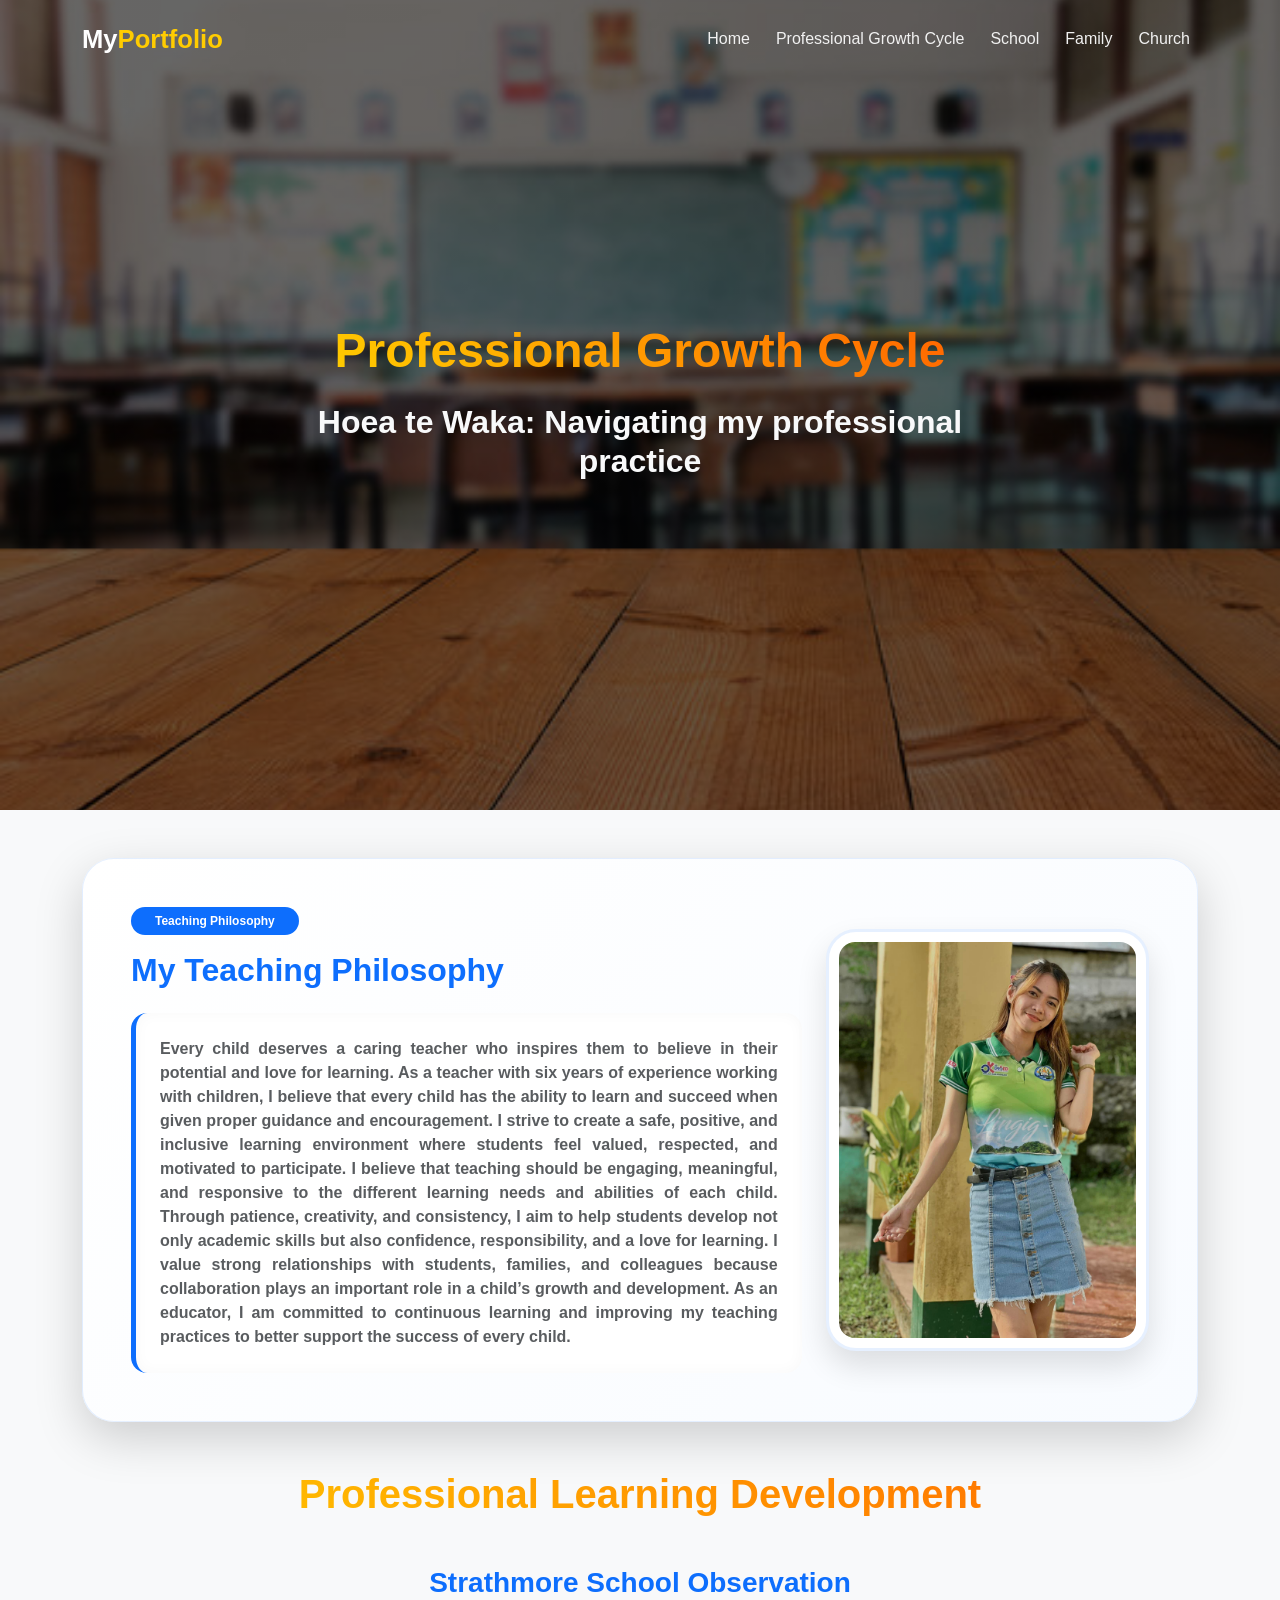
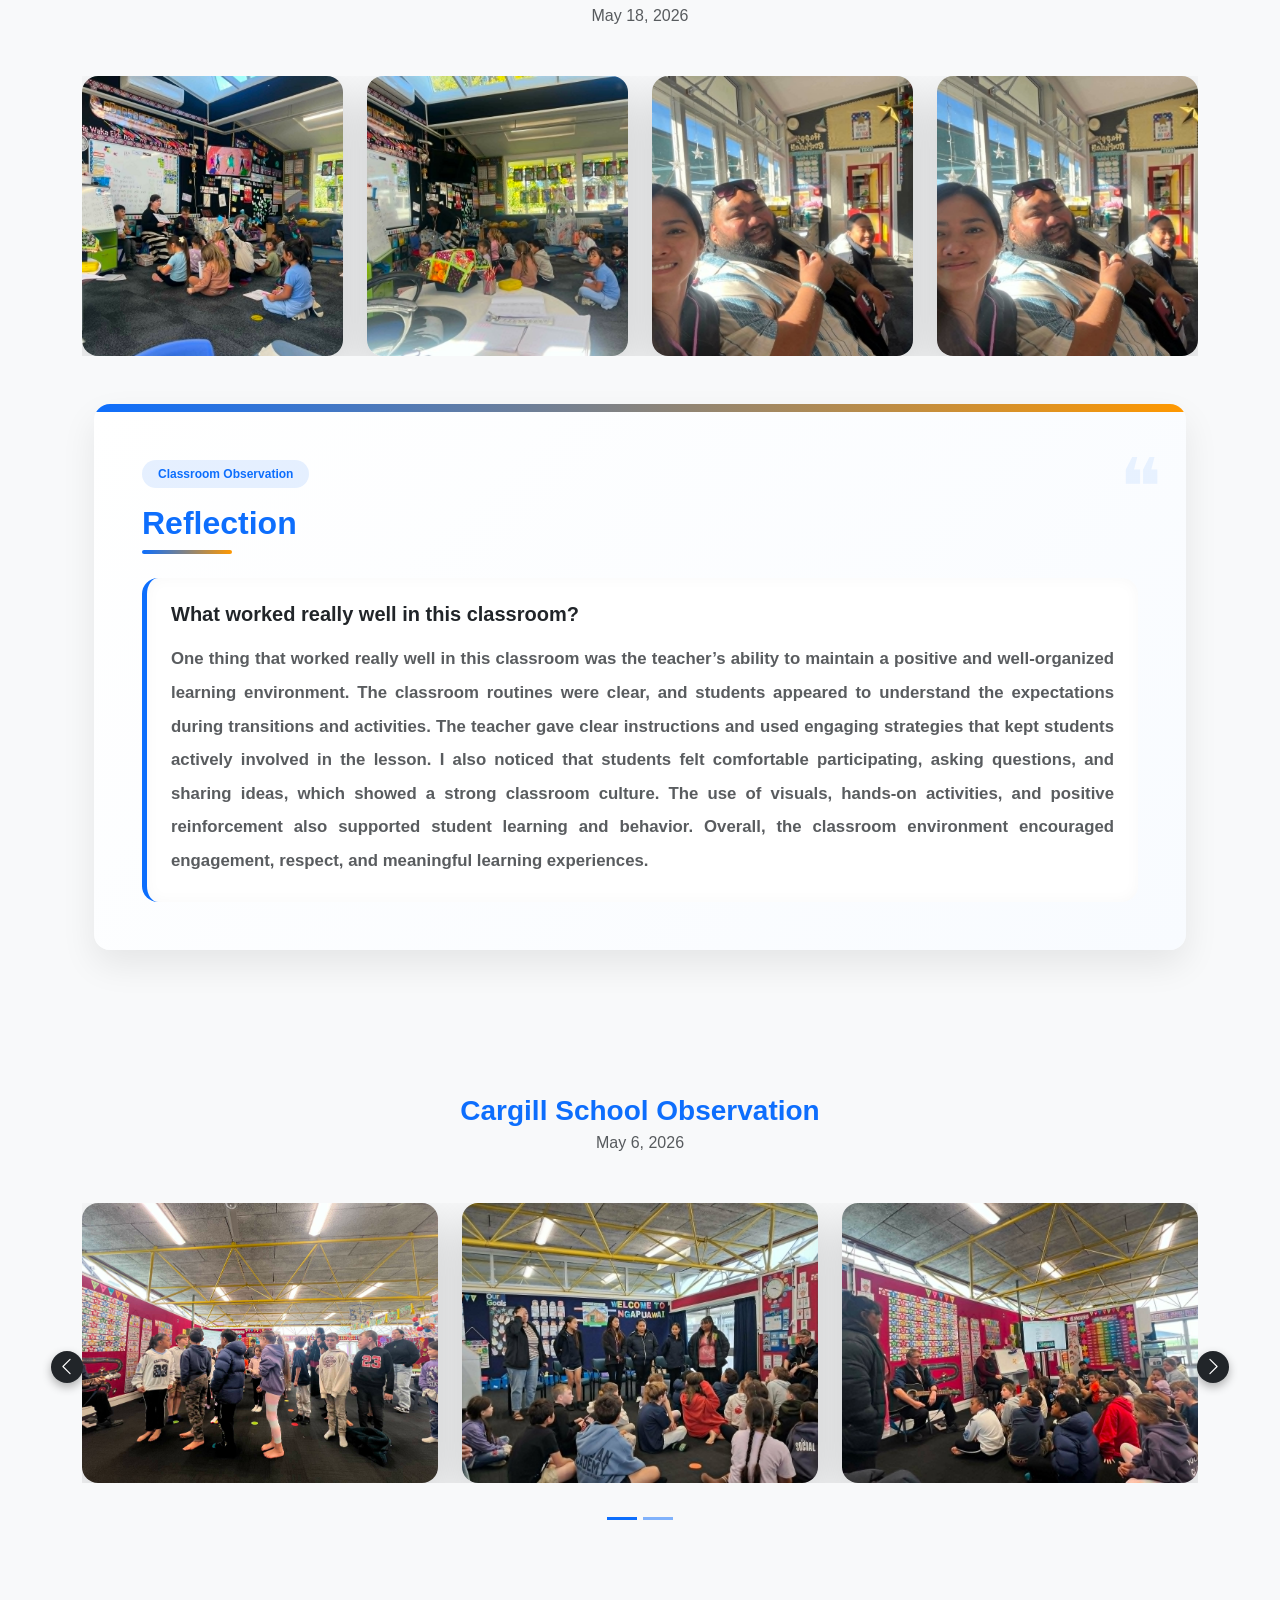
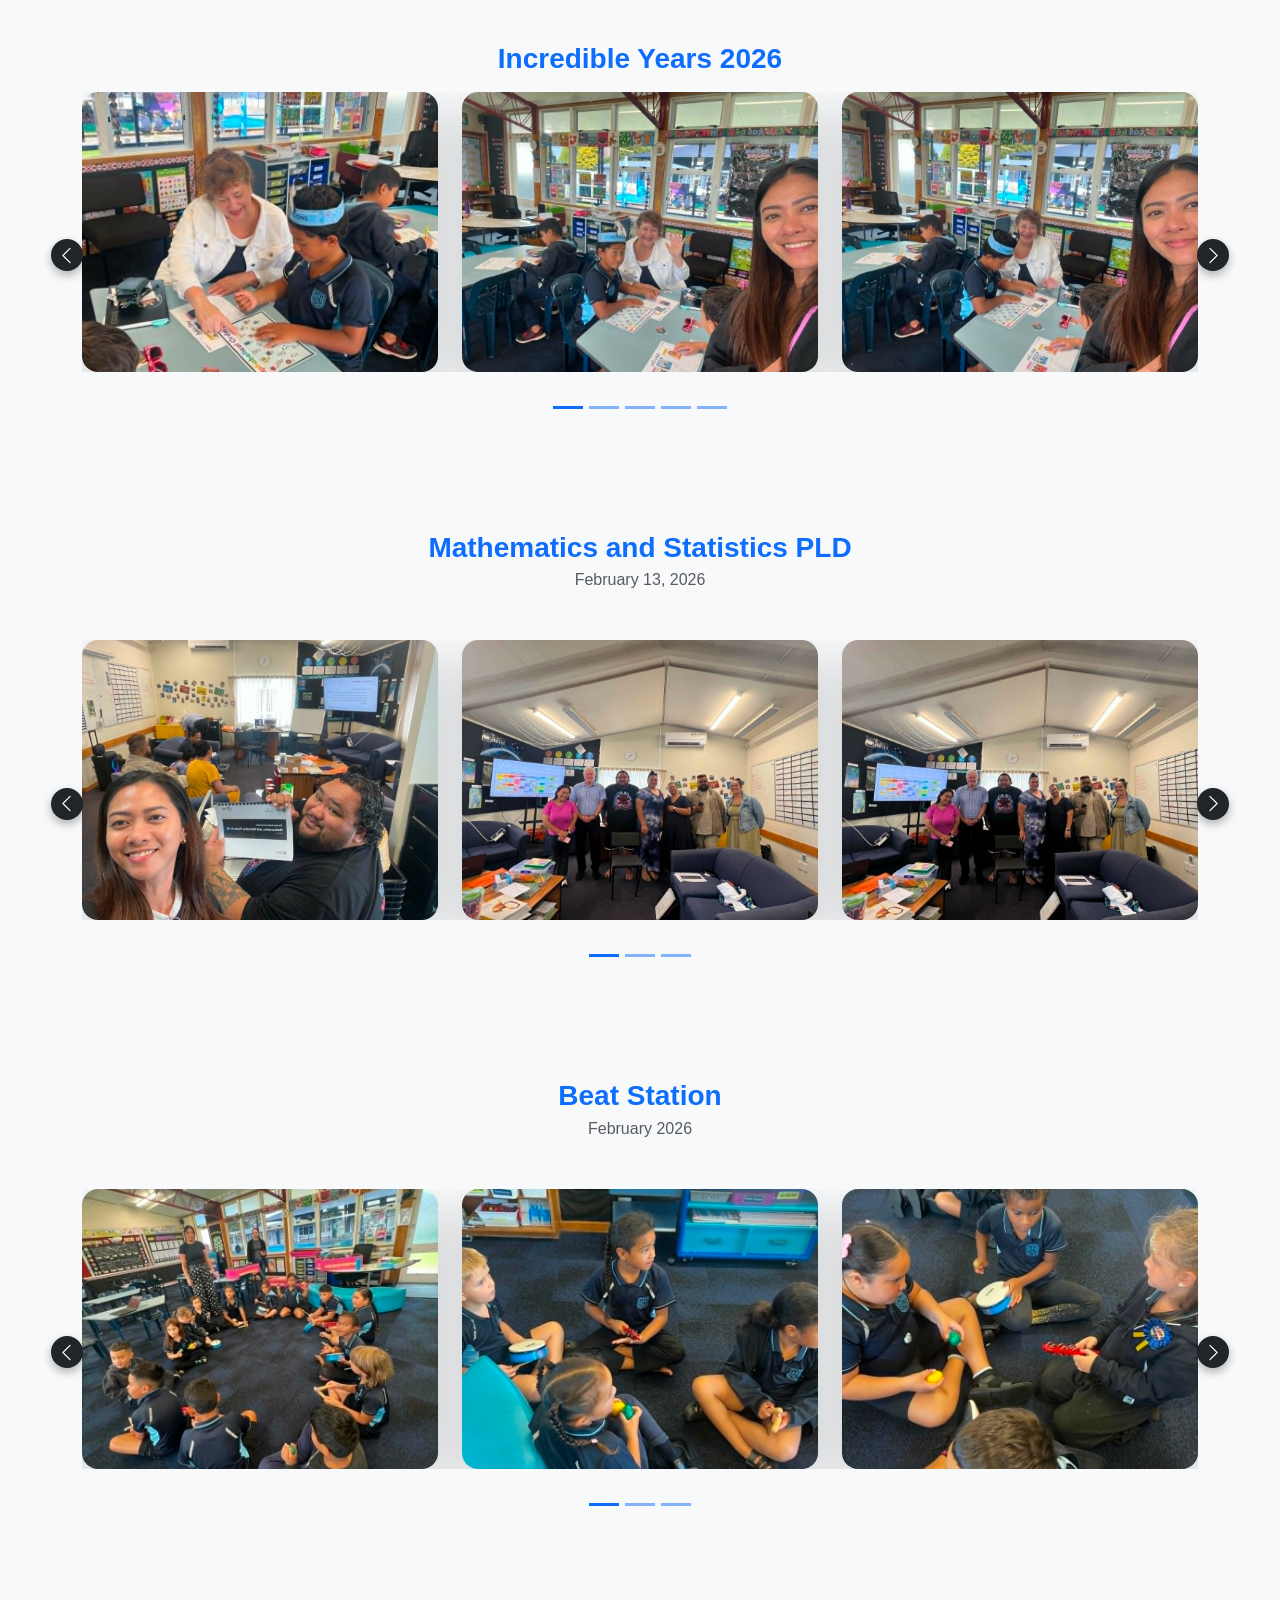
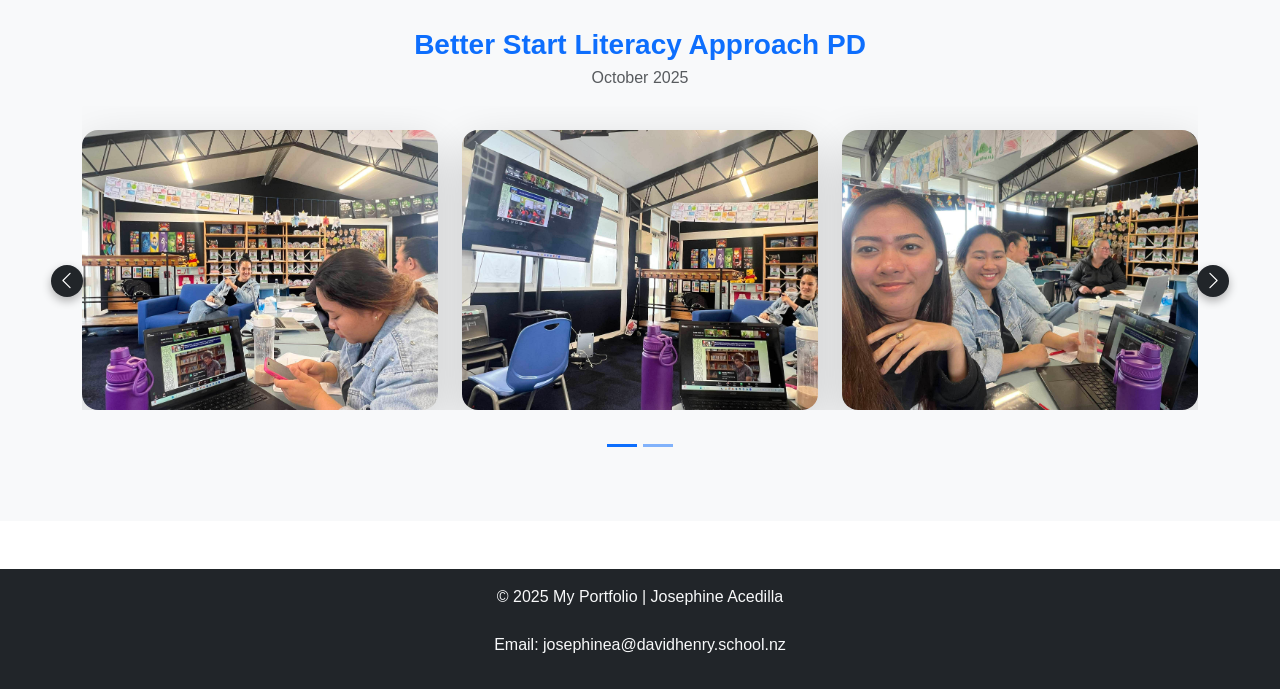
==== pld/index.html @ 4b83213c "main" ====
<!doctype html>
<html lang="en">
  <head>
    <meta charset="UTF-8" />
    <meta name="viewport" content="width=device-width, initial-scale=1.0" />
    <title>My Portfolio - Friends</title>
    <link
      href="https://cdn.jsdelivr.net/npm/bootstrap@5.3.0/dist/css/bootstrap.min.css"
      rel="stylesheet"
    />
    <script src="https://cdn.jsdelivr.net/npm/bootstrap@5.3.0/dist/js/bootstrap.bundle.min.js"></script>
    <link rel="stylesheet" href="/css/style.css" />
  </head>
  <body>
    <nav class="navbar navbar-expand-lg navbar-dark fixed-top custom-navbar">
      <div class="container">
        <a class="navbar-brand fw-bold" href="index.html">
          <span class="brand-primary">My</span
          ><span class="brand-accent">Portfolio</span>
        </a>

        <button
          class="navbar-toggler"
          type="button"
          data-bs-toggle="collapse"
          data-bs-target="#navbarNav"
        >
          <span class="navbar-toggler-icon"></span>
        </button>

        <div class="collapse navbar-collapse" id="navbarNav">
          <ul class="navbar-nav ms-auto">
            <li class="nav-item">
              <a class="nav-link" href="/index.html">Home</a>
            </li>
            <li class="nav-item">
              <a class="nav-link active" href="/pld/index.html"
                >Professional Growth Cycle</a
              >
            </li>
            <li class="nav-item">
              <a class="nav-link" href="/school/school.html">School</a>
            </li>
            <li class="nav-item">
              <a class="nav-link" href="/family/family.html">Family</a>
            </li>

            <li class="nav-item">
              <a class="nav-link" href="/church/church.html">Church</a>
            </li>
          </ul>
        </div>
      </div>
    </nav>

    <header class="hero d-flex align-items-center text-light">
      <div class="container">
        <div class="row justify-content-center align-items-center">
          <div class="col-lg-8 text-center">
            <h1 class="fw-bold display-5 sub-hero-title">
              <span class="highlight"> Professional Growth Cycle </span>
            </h1>

            <h2 class="mt-4">
              Hoea te Waka: Navigating my professional practice
            </h2>
          </div>
        </div>
      </div>
    </header>

    <section class="py-5 bg-light">
      <div class="container">
        <!-- Title -->
        <div class="teaching-frame p-4 p-lg-5 rounded-5 shadow-lg mb-5">
          <div class="row align-items-center">
            <!-- LEFT SIDE -->
            <div class="col-lg-8">
              <span class="badge bg-primary px-4 py-2 rounded-pill mb-3">
                Teaching Philosophy
              </span>

              <h2 class="fw-bold text-primary mb-4">My Teaching Philosophy</h2>

              <div class="quote-frame p-4 rounded-4">
                <p
                  class="text-muted fw-semibold mb-0"
                  style="text-align: justify"
                >
                  Every child deserves a caring teacher who inspires them to
                  believe in their potential and love for learning. As a teacher
                  with six years of experience working with children, I believe
                  that every child has the ability to learn and succeed when
                  given proper guidance and encouragement. I strive to create a
                  safe, positive, and inclusive learning environment where
                  students feel valued, respected, and motivated to participate.
                  I believe that teaching should be engaging, meaningful, and
                  responsive to the different learning needs and abilities of
                  each child. Through patience, creativity, and consistency, I
                  aim to help students develop not only academic skills but also
                  confidence, responsibility, and a love for learning. I value
                  strong relationships with students, families, and colleagues
                  because collaboration plays an important role in a child’s
                  growth and development. As an educator, I am committed to
                  continuous learning and improving my teaching practices to
                  better support the success of every child.
                </p>
              </div>
            </div>

            <!-- RIGHT SIDE IMAGE -->
            <div class="col-lg-4 text-center mt-4 mt-lg-0">
              <div class="profile-frame">
                <img
                  src="prof.jpeg"
                  alt="My Picture"
                  class="img-fluid rounded-4"
                  style="max-height: 400px; object-fit: cover"
                />
              </div>
            </div>
          </div>
        </div>
        <div class="text-center mb-5">
          <h1 class="fw-bold highlight mt-1 mb-4">
            Professional Learning Development
          </h1>
        </div>
        <!-- Title -->
        <div class="text-center mb-5">
          <h3 class="fw-bold text-primary mb-1">
            Strathmore School Observation
          </h3>
          <p class="text-muted mb-0">May 18, 2026</p>
        </div>

        <div
          id="stationCarousel"
          class="carousel slide"
          data-bs-ride="carousel"
        >
          <div class="carousel-inner">
            <div class="carousel-item active">
              <div class="row g-4 justify-content-center">
                <div class="col-md-3">
                  <div
                    class="card border-0 shadow-lg rounded-4 overflow-hidden h-120"
                  >
                    <img
                      src="/pld/strath/strath1.jpg"
                      class="card-img-top friend-img"
                      alt="Strath 1"
                    />
                  </div>
                </div>

                <div class="col-md-3">
                  <div
                    class="card border-0 shadow-lg rounded-4 overflow-hidden h-120"
                  >
                    <img
                      src="/pld/strath/strath2.jpg"
                      class="card-img-top friend-img"
                      alt="Strath 2"
                    />
                  </div>
                </div>
                <div class="col-md-3">
                  <div
                    class="card border-0 shadow-lg rounded-4 overflow-hidden h-120"
                  >
                    <img
                      src="/pld/strath/strath3.jpg"
                      class="card-img-top friend-img"
                      alt="Strath 3"
                    />
                  </div>
                </div>
                <div class="col-md-3">
                  <div
                    class="card border-0 shadow-lg rounded-4 overflow-hidden h-120"
                  >
                    <img
                      src="/pld/strath/strath4.jpg"
                      class="card-img-top friend-img"
                      alt="Strath 4"
                    />
                  </div>
                </div>
              </div>
            </div>
          </div>
        </div>
        <!-- Cool Reflection Card -->
        <div class="container mt-5 mb-5">
          <div
            class="card teaching-frame border-0 rounded-4 overflow-hidden position-relative"
          >
            <!-- Top Accent -->
            <div
              style="
                height: 8px;
                background: linear-gradient(90deg, #0d6efd, #ff9800);
              "
            ></div>

            <div class="card-body p-4 p-md-5 position-relative">
              <!-- Quote Icon -->
              <div
                class="position-absolute top-0 end-0 me-4 mt-3"
                style="font-size: 5rem; color: rgba(13, 110, 253, 0.08)"
              >
                ❝
              </div>

              <!-- Heading -->
              <div class="mb-4">
                <span
                  class="badge rounded-pill px-3 py-2 mb-3"
                  style="background: rgba(13, 110, 253, 0.1); color: #0d6efd"
                >
                  Classroom Observation
                </span>

                <h2 class="fw-bold text-primary mb-2">Reflection</h2>

                <div
                  style="
                    width: 90px;
                    height: 4px;
                    background: linear-gradient(90deg, #0d6efd, #ff9800);
                    border-radius: 10px;
                  "
                ></div>
              </div>

              <!-- Reflection Text -->
              <div class="quote-frame rounded-4 p-4 bg-white">
                <h5 class="fw-semibold text-dark mb-3">
                  What worked really well in this classroom?
                </h5>

                <p
                  class="text-muted mb-0 fw-semibold"
                  style="
                    text-align: justify;
                    line-height: 2;
                    font-size: 1.05rem;
                  "
                >
                  One thing that worked really well in this classroom was the
                  teacher’s ability to maintain a positive and well-organized
                  learning environment. The classroom routines were clear, and
                  students appeared to understand the expectations during
                  transitions and activities. The teacher gave clear
                  instructions and used engaging strategies that kept students
                  actively involved in the lesson. I also noticed that students
                  felt comfortable participating, asking questions, and sharing
                  ideas, which showed a strong classroom culture. The use of
                  visuals, hands-on activities, and positive reinforcement also
                  supported student learning and behavior. Overall, the
                  classroom environment encouraged engagement, respect, and
                  meaningful learning experiences.
                </p>
              </div>
            </div>
          </div>
        </div>
      </div>
    </section>
    <section class="py-5 bg-light">
      <div class="container">
        <!-- Title -->
        <div class="text-center mb-5">
          <h3 class="fw-bold text-primary mb-1">Cargill School Observation</h3>
          <p class="text-muted mb-0">May 6, 2026</p>
        </div>

        <div id="cargCarousel" class="carousel slide" data-bs-ride="carousel">
          <div class="carousel-inner">
            <!-- Slide 1 -->
            <div class="carousel-item active">
              <div class="row g-4 justify-content-center">
                <div class="col-md-4">
                  <div
                    class="card border-0 shadow-lg rounded-4 overflow-hidden h-100"
                  >
                    <img
                      src="/pld/cargill/cargill1.jpg"
                      class="card-img-top friend-img"
                      alt="Cargill 1"
                    />
                  </div>
                </div>

                <div class="col-md-4">
                  <div
                    class="card border-0 shadow-lg rounded-4 overflow-hidden h-100"
                  >
                    <img
                      src="/pld/cargill/cargill2.jpg"
                      class="card-img-top friend-img"
                      alt="Cargill 2"
                    />
                  </div>
                </div>

                <div class="col-md-4">
                  <div
                    class="card border-0 shadow-lg rounded-4 overflow-hidden h-100"
                  >
                    <img
                      src="/pld/cargill/cargill3.jpg"
                      class="card-img-top friend-img"
                      alt="Cargill 3"
                    />
                  </div>
                </div>
              </div>
            </div>

            <!-- Slide 2 -->
            <div class="carousel-item">
              <div class="row g-4 justify-content-center">
                <div class="col-md-4">
                  <div
                    class="card border-0 shadow-lg rounded-4 overflow-hidden h-100"
                  >
                    <img
                      src="/pld/cargill/cargill4.jpg"
                      class="card-img-top friend-img"
                      alt="Cargill 4"
                    />
                  </div>
                </div>

                <div class="col-md-4">
                  <div
                    class="card border-0 shadow-lg rounded-4 overflow-hidden h-100"
                  >
                    <img
                      src="/pld/cargill/cargill5.jpg"
                      class="card-img-top friend-img"
                      alt="Cargill 5"
                    />
                  </div>
                </div>
              </div>
            </div>
          </div>

          <!-- Controls -->
          <button
            class="carousel-control-prev"
            type="button"
            data-bs-target="#cargCarousel"
            data-bs-slide="prev"
          >
            <span
              class="carousel-control-prev-icon bg-dark rounded-circle p-3"
            ></span>
          </button>

          <button
            class="carousel-control-next"
            type="button"
            data-bs-target="#cargCarousel"
            data-bs-slide="next"
          >
            <span
              class="carousel-control-next-icon bg-dark rounded-circle p-3"
            ></span>
          </button>

          <!-- Indicators -->
          <div class="carousel-indicators position-relative mt-4">
            <button
              type="button"
              data-bs-target="#cargCarousel"
              data-bs-slide-to="0"
              class="active bg-primary"
            ></button>

            <button
              type="button"
              data-bs-target="#cargCarousel"
              data-bs-slide-to="1"
              class="bg-primary"
            ></button>
          </div>
        </div>
      </div>
    </section>

    <section class="py-5 bg-light">
      <div class="container">
        <h3 class="fw-bold text-primary text-center mb-3">
          Incredible Years 2026
        </h3>

        <div id="yearsCarousel" class="carousel slide" data-bs-ride="carousel">
          <div class="carousel-inner">
            <div class="carousel-item active">
              <div class="row g-4 justify-content-center">
                <div class="col-md-4">
                  <div
                    class="card border-0 shadow-lg rounded-4 overflow-hidden h-100"
                  >
                    <img
                      src="/pld/years/years13.jpg"
                      class="card-img-top friend-img"
                      alt="Years 13"
                    />
                  </div>
                </div>

                <div class="col-md-4">
                  <div
                    class="card border-0 shadow-lg rounded-4 overflow-hidden h-100"
                  >
                    <img
                      src="/pld/years/years14.jpg"
                      class="card-img-top friend-img"
                      alt="Years 14"
                    />
                  </div>
                </div>

                <div class="col-md-4">
                  <div
                    class="card border-0 shadow-lg rounded-4 overflow-hidden h-100"
                  >
                    <img
                      src="/pld/years/years15.jpg"
                      class="card-img-top friend-img"
                      alt="Years 15"
                    />
                  </div>
                </div>
              </div>
            </div>
            <div class="carousel-item">
              <div class="row g-4 justify-content-center">
                <div class="col-md-4">
                  <div
                    class="card border-0 shadow-lg rounded-4 overflow-hidden h-100"
                  >
                    <img
                      src="/pld/years/years16.jpg"
                      class="card-img-top friend-img"
                      alt="Years 16"
                    />
                  </div>
                </div>

                <div class="col-md-4">
                  <div
                    class="card border-0 shadow-lg rounded-4 overflow-hidden h-100"
                  >
                    <img
                      src="/pld/years/years17.jpg"
                      class="card-img-top friend-img"
                      alt="Years 17"
                    />
                  </div>
                </div>

                <div class="col-md-4">
                  <div
                    class="card border-0 shadow-lg rounded-4 overflow-hidden h-100"
                  >
                    <img
                      src="/pld/years/years18.jpg"
                      class="card-img-top friend-img"
                      alt="Years 18"
                    />
                  </div>
                </div>
              </div>
            </div>
            <div class="carousel-item">
              <div class="row g-4 justify-content-center">
                <div class="col-md-4">
                  <div
                    class="card border-0 shadow-lg rounded-4 overflow-hidden h-100"
                  >
                    <img
                      src="/pld/years/years19.jpg"
                      class="card-img-top friend-img"
                      alt="Years 19"
                    />
                  </div>
                </div>

                <div class="col-md-4">
                  <div
                    class="card border-0 shadow-lg rounded-4 overflow-hidden h-100"
                  >
                    <img
                      src="/pld/years/years20.jpg"
                      class="card-img-top friend-img"
                      alt="Years 20"
                    />
                  </div>
                </div>

                <div class="col-md-4">
                  <div
                    class="card border-0 shadow-lg rounded-4 overflow-hidden h-100"
                  >
                    <img
                      src="/pld/years/years21.jpg"
                      class="card-img-top friend-img"
                      alt="Years 21"
                    />
                  </div>
                </div>
              </div>
            </div>
            <div class="carousel-item">
              <div class="row g-4 justify-content-center">
                <div class="col-md-4">
                  <div
                    class="card border-0 shadow-lg rounded-4 overflow-hidden h-100"
                  >
                    <img
                      src="/pld/years/years22.jpg"
                      class="card-img-top friend-img"
                      alt="Years 22"
                    />
                  </div>
                </div>
                <div class="col-md-4">
                  <div
                    class="card border-0 shadow-lg rounded-4 overflow-hidden h-100"
                  >
                    <img
                      src="/pld/years/years23.jpg"
                      class="card-img-top friend-img"
                      alt="Years 23"
                    />
                  </div>
                </div>
                <div class="col-md-4">
                  <div
                    class="card border-0 shadow-lg rounded-4 overflow-hidden h-100"
                  >
                    <img
                      src="/pld/years/years24.jpg"
                      class="card-img-top friend-img"
                      alt="Years 24"
                    />
                  </div>
                </div>
              </div>
            </div>
            <div class="carousel-item">
              <div class="row g-4 justify-content-center">
                <div class="col-md-3">
                  <div
                    class="card border-0 shadow-lg rounded-4 overflow-hidden h-100"
                  >
                    <img
                      src="/pld/years/years25.jpg"
                      class="card-img-top friend-img"
                      alt="Years 25"
                    />
                  </div>
                </div>
                <div class="col-md-3">
                  <div
                    class="card border-0 shadow-lg rounded-4 overflow-hidden h-100"
                  >
                    <img
                      src="/pld/years/years26.jpg"
                      class="card-img-top friend-img"
                      alt="Years 26"
                    />
                  </div>
                </div>
                <div class="col-md-3">
                  <div
                    class="card border-0 shadow-lg rounded-4 overflow-hidden h-100"
                  >
                    <img
                      src="/pld/years/years27.jpg"
                      class="card-img-top friend-img"
                      alt="Years 27"
                    />
                  </div>
                </div>
                <div class="col-md-3">
                  <div
                    class="card border-0 shadow-lg rounded-4 overflow-hidden h-100"
                  >
                    <img
                      src="/pld/years/years28.jpg"
                      class="card-img-top friend-img"
                      alt="Years 28"
                    />
                  </div>
                </div>
              </div>
            </div>

            <!-- Continue same pattern for years10–years22 -->
          </div>

          <!-- Controls -->
          <button
            class="carousel-control-prev"
            type="button"
            data-bs-target="#yearsCarousel"
            data-bs-slide="prev"
          >
            <span
              class="carousel-control-prev-icon bg-dark rounded-circle p-3"
            ></span>
          </button>

          <button
            class="carousel-control-next"
            type="button"
            data-bs-target="#yearsCarousel"
            data-bs-slide="next"
          >
            <span
              class="carousel-control-next-icon bg-dark rounded-circle p-3"
            ></span>
          </button>

          <!-- Indicators -->
          <div class="carousel-indicators position-relative mt-4">
            <button
              type="button"
              data-bs-target="#yearsCarousel"
              data-bs-slide-to="0"
              class="active bg-primary"
            ></button>

            <button
              type="button"
              data-bs-target="#yearsCarousel"
              data-bs-slide-to="1"
              class="bg-primary"
            ></button>

            <button
              type="button"
              data-bs-target="#yearsCarousel"
              data-bs-slide-to="2"
              class="bg-primary"
            ></button>
            <button
              type="button"
              data-bs-target="#yearsCarousel"
              data-bs-slide-to="3"
              class="bg-primary"
            ></button>
            <button
              type="button"
              data-bs-target="#yearsCarousel"
              data-bs-slide-to="4"
              class="bg-primary"
            ></button>
          </div>
        </div>
      </div>
    </section>
    <section class="py-5 bg-light">
      <div class="container">
        <!-- Title -->
        <div class="text-center mb-5">
          <h3 class="fw-bold text-primary mb-1">
            Mathematics and Statistics PLD
          </h3>
          <p class="text-muted mb-0">February 13, 2026</p>
        </div>

        <div id="mathCarousel" class="carousel slide" data-bs-ride="carousel">
          <div class="carousel-inner">
            <!-- Slide 1 -->
            <div class="carousel-item active">
              <div class="row g-4 justify-content-center">
                <div class="col-md-4">
                  <div
                    class="card border-0 shadow-lg rounded-4 overflow-hidden h-100"
                  >
                    <img
                      src="/pld/math/math1.jpg"
                      class="card-img-top friend-img"
                      alt="Math 1"
                    />
                  </div>
                </div>

                <div class="col-md-4">
                  <div
                    class="card border-0 shadow-lg rounded-4 overflow-hidden h-100"
                  >
                    <img
                      src="/pld/math/math2.jpg"
                      class="card-img-top friend-img"
                      alt="Math 2"
                    />
                  </div>
                </div>

                <div class="col-md-4">
                  <div
                    class="card border-0 shadow-lg rounded-4 overflow-hidden h-100"
                  >
                    <img
                      src="/pld/math/math3.jpg"
                      class="card-img-top friend-img"
                      alt="Math 3"
                    />
                  </div>
                </div>
              </div>
            </div>

            <!-- Slide 2 -->
            <div class="carousel-item">
              <div class="row g-4 justify-content-center">
                <div class="col-md-4">
                  <div
                    class="card border-0 shadow-lg rounded-4 overflow-hidden h-100"
                  >
                    <img
                      src="/pld/math/math4.jpg"
                      class="card-img-top friend-img"
                      alt="Math 4"
                    />
                  </div>
                </div>

                <div class="col-md-4">
                  <div
                    class="card border-0 shadow-lg rounded-4 overflow-hidden h-100"
                  >
                    <img
                      src="/pld/math/math5.jpg"
                      class="card-img-top friend-img"
                      alt="Math 5"
                    />
                  </div>
                </div>

                <div class="col-md-4">
                  <div
                    class="card border-0 shadow-lg rounded-4 overflow-hidden h-100"
                  >
                    <img
                      src="/pld/math/math6.jpg"
                      class="card-img-top friend-img"
                      alt="Math 6"
                    />
                  </div>
                </div>
              </div>
            </div>

            <!-- Slide 3 -->
            <div class="carousel-item">
              <div class="row g-3 justify-content-center">
                <div class="col-md-3">
                  <div
                    class="card border-0 shadow-lg rounded-4 overflow-hidden h-100"
                  >
                    <img
                      src="/pld/math/math7.jpg"
                      class="card-img-top friend-img"
                      alt="Math 7"
                    />
                  </div>
                </div>

                <div class="col-md-3">
                  <div
                    class="card border-0 shadow-lg rounded-4 overflow-hidden h-100"
                  >
                    <img
                      src="/pld/math/math8.jpg"
                      class="card-img-top friend-img"
                      alt="Math 8"
                    />
                  </div>
                </div>

                <div class="col-md-3">
                  <div
                    class="card border-0 shadow-lg rounded-4 overflow-hidden h-100"
                  >
                    <img
                      src="/pld/math/math9.jpg"
                      class="card-img-top friend-img"
                      alt="Math 9"
                    />
                  </div>
                </div>

                <div class="col-md-3">
                  <div
                    class="card border-0 shadow-lg rounded-4 overflow-hidden h-100"
                  >
                    <img
                      src="/pld/math/math10.jpg"
                      class="card-img-top friend-img"
                      alt="Math 10"
                    />
                  </div>
                </div>
              </div>
            </div>
          </div>

          <!-- Controls -->
          <button
            class="carousel-control-prev"
            type="button"
            data-bs-target="#mathCarousel"
            data-bs-slide="prev"
          >
            <span
              class="carousel-control-prev-icon bg-dark rounded-circle p-3"
            ></span>
          </button>

          <button
            class="carousel-control-next"
            type="button"
            data-bs-target="#mathCarousel"
            data-bs-slide="next"
          >
            <span
              class="carousel-control-next-icon bg-dark rounded-circle p-3"
            ></span>
          </button>

          <!-- Indicators -->
          <div class="carousel-indicators position-relative mt-4">
            <button
              type="button"
              data-bs-target="#mathCarousel"
              data-bs-slide-to="0"
              class="active bg-primary"
            ></button>

            <button
              type="button"
              data-bs-target="#mathCarousel"
              data-bs-slide-to="1"
              class="bg-primary"
            ></button>

            <button
              type="button"
              data-bs-target="#mathCarousel"
              data-bs-slide-to="2"
              class="bg-primary"
            ></button>
          </div>
        </div>
      </div>
    </section>

    <section class="py-5 bg-light">
      <div class="container">
        <!-- Title -->
        <div class="text-center mb-5">
          <h3 class="fw-bold text-primary mb-1">Beat Station</h3>
          <p class="text-muted mb-0">February 2026</p>
        </div>

        <div
          id="stationCarousel"
          class="carousel slide"
          data-bs-ride="carousel"
        >
          <div class="carousel-inner">
            <!-- Slide 1 -->
            <div class="carousel-item active">
              <div class="row g-4 justify-content-center">
                <div class="col-md-4">
                  <div
                    class="card border-0 shadow-lg rounded-4 overflow-hidden h-100"
                  >
                    <img
                      src="/pld/station/station1.jpg"
                      class="card-img-top friend-img"
                      alt="Station 1"
                    />
                  </div>
                </div>

                <div class="col-md-4">
                  <div
                    class="card border-0 shadow-lg rounded-4 overflow-hidden h-100"
                  >
                    <img
                      src="/pld/station/station2.jpg"
                      class="card-img-top friend-img"
                      alt="Station 2"
                    />
                  </div>
                </div>

                <div class="col-md-4">
                  <div
                    class="card border-0 shadow-lg rounded-4 overflow-hidden h-100"
                  >
                    <img
                      src="/pld/station/station3.jpg"
                      class="card-img-top friend-img"
                      alt="Station 3"
                    />
                  </div>
                </div>
              </div>
            </div>

            <!-- Slide 2 -->
            <div class="carousel-item">
              <div class="row g-4 justify-content-center">
                <div class="col-md-4">
                  <div
                    class="card border-0 shadow-lg rounded-4 overflow-hidden h-100"
                  >
                    <img
                      src="/pld/station/station4.jpg"
                      class="card-img-top friend-img"
                      alt="Station 4"
                    />
                  </div>
                </div>

                <div class="col-md-4">
                  <div
                    class="card border-0 shadow-lg rounded-4 overflow-hidden h-100"
                  >
                    <img
                      src="/pld/station/station5.jpg"
                      class="card-img-top friend-img"
                      alt="Station 5"
                    />
                  </div>
                </div>

                <div class="col-md-4">
                  <div
                    class="card border-0 shadow-lg rounded-4 overflow-hidden h-100"
                  >
                    <img
                      src="/pld/station/station6.jpg"
                      class="card-img-top friend-img"
                      alt="Station 6"
                    />
                  </div>
                </div>
              </div>
            </div>

            <!-- Slide 3 -->
            <div class="carousel-item">
              <div class="row g-4 justify-content-center">
                <div class="col-md-4">
                  <div
                    class="card border-0 shadow-lg rounded-4 overflow-hidden h-100"
                  >
                    <img
                      src="/pld/station/station7.jpg"
                      class="card-img-top friend-img"
                      alt="Station 7"
                    />
                  </div>
                </div>

                <div class="col-md-4">
                  <div
                    class="card border-0 shadow-lg rounded-4 overflow-hidden h-100"
                  >
                    <img
                      src="/pld/station/station8.jpg"
                      class="card-img-top friend-img"
                      alt="Station 8"
                    />
                  </div>
                </div>
              </div>
            </div>
          </div>

          <!-- Controls -->
          <button
            class="carousel-control-prev"
            type="button"
            data-bs-target="#stationCarousel"
            data-bs-slide="prev"
          >
            <span
              class="carousel-control-prev-icon bg-dark rounded-circle p-3"
            ></span>
          </button>

          <button
            class="carousel-control-next"
            type="button"
            data-bs-target="#stationCarousel"
            data-bs-slide="next"
          >
            <span
              class="carousel-control-next-icon bg-dark rounded-circle p-3"
            ></span>
          </button>

          <!-- Indicators -->
          <div class="carousel-indicators position-relative mt-4">
            <button
              type="button"
              data-bs-target="#stationCarousel"
              data-bs-slide-to="0"
              class="active bg-primary"
            ></button>

            <button
              type="button"
              data-bs-target="#stationCarousel"
              data-bs-slide-to="1"
              class="bg-primary"
            ></button>

            <button
              type="button"
              data-bs-target="#stationCarousel"
              data-bs-slide-to="2"
              class="bg-primary"
            ></button>
          </div>
        </div>
      </div>
    </section>
    <section class="py-5 bg-light mb-5">
      <div class="container">
        <div class="text-center mb-3">
          <h3 class="fw-bold text-primary mb-1">
            Better Start Literacy Approach PD
          </h3>
          <p class="text-muted mb-0">October 2025</p>
        </div>
        <div id="pldCarousel" class="carousel slide" data-bs-ride="carousel">
          <div class="carousel-inner">
            <!-- First Slide -->
            <div class="carousel-item mt-4 active">
              <div class="row g-4 justify-content-center">
                <div class="col-md-4">
                  <div
                    class="card border-0 shadow-lg rounded-4 overflow-hidden h-100"
                  >
                    <img
                      src="pld1.jpg"
                      class="card-img-top friend-img"
                      alt="PLD 1"
                    />
                  </div>
                </div>

                <div class="col-md-4">
                  <div
                    class="card border-0 shadow-lg rounded-4 overflow-hidden h-100"
                  >
                    <img
                      src="pld2.jpg"
                      class="card-img-top friend-img"
                      alt="PLD 2"
                    />
                  </div>
                </div>

                <div class="col-md-4">
                  <div
                    class="card border-0 shadow-lg rounded-4 overflow-hidden h-100"
                  >
                    <img
                      src="pld3.jpg"
                      class="card-img-top friend-img"
                      alt="PLD 3"
                    />
                  </div>
                </div>
              </div>
            </div>

            <!-- Second Slide -->
            <div class="carousel-item">
              <div class="row g-4 justify-content-center">
                <div class="col-md-4">
                  <div
                    class="card border-0 shadow-lg rounded-4 overflow-hidden h-100"
                  >
                    <img
                      src="pld4.jpg"
                      class="card-img-top friend-img"
                      alt="PLD 4"
                    />
                  </div>
                </div>

                <div class="col-md-4">
                  <div
                    class="card border-0 shadow-lg rounded-4 overflow-hidden h-100"
                  >
                    <img
                      src="pld5.jpg"
                      class="card-img-top friend-img"
                      alt="PLD 5"
                    />
                  </div>
                </div>

                <div class="col-md-4">
                  <div
                    class="card border-0 shadow-lg rounded-4 overflow-hidden h-100"
                  >
                    <img
                      src="pld6.jpg"
                      class="card-img-top friend-img"
                      alt="PLD 6"
                    />
                  </div>
                </div>
              </div>
            </div>
          </div>

          <!-- Controls -->
          <button
            class="carousel-control-prev"
            type="button"
            data-bs-target="#pldCarousel"
            data-bs-slide="prev"
          >
            <span
              class="carousel-control-prev-icon bg-dark rounded-circle p-3"
            ></span>
          </button>

          <button
            class="carousel-control-next"
            type="button"
            data-bs-target="#pldCarousel"
            data-bs-slide="next"
          >
            <span
              class="carousel-control-next-icon bg-dark rounded-circle p-3"
            ></span>
          </button>

          <!-- Indicators -->
          <div class="carousel-indicators position-relative mt-4">
            <button
              type="button"
              data-bs-target="#pldCarousel"
              data-bs-slide-to="0"
              class="active bg-primary"
            ></button>

            <button
              type="button"
              data-bs-target="#pldCarousel"
              data-bs-slide-to="1"
              class="bg-primary"
            ></button>
          </div>
        </div>
      </div>
    </section>

    <footer class="bg-dark text-light text-center py-3">
      <p>
        &copy; 2025 My Portfolio | Josephine Acedilla
        <br /><br />
        Email: josephinea@davidhenry.school.nz
      </p>
    </footer>

    <script>
      window.addEventListener("scroll", function () {
        const navbar = document.querySelector(".custom-navbar");
        if (window.scrollY > 50) {
          navbar.classList.add("scrolled");
        } else {
          navbar.classList.remove("scrolled");
        }
      });
    </script>
  </body>
</html>
---- css/style.css ----
body {
  font-family: "Segoe UI", sans-serif;
}

h1,
h2 {
  font-weight: 700;
}

.card {
  border-radius: 20px;
  overflow: hidden;
}

.navbar-brand {
  font-size: 1.3rem;
}

.custom-navbar {
  background: transparent;
  transition:
    background 0.4s ease,
    backdrop-filter 0.4s ease;
  padding: 15px 0;
}

.custom-navbar.scrolled {
  background: rgba(0, 0, 0, 0.7);
  backdrop-filter: blur(8px);
  border-bottom: 1px solid rgba(255, 255, 255, 0.1);
}

.navbar-brand {
  font-size: 1.6rem;
}

.brand-primary {
  color: #fff;
}

.brand-accent {
  color: #ffcc00;
}

.nav-link {
  color: #f1f1f1 !important;
  font-weight: 500;
  margin-left: 10px;
  transition: all 0.3s ease;
}

.nav-link:hover {
  color: #ffcc00 !important;
  transform: scale(1.05);
}

.about-section {
  background: linear-gradient(to right, #f9f9f9, #fff);
}

.section-title {
  font-weight: bold;
  font-size: 2.5rem;
  position: relative;
  left: 200px;
  display: inline-block;
}

.section-title::after {
  content: "";
  position: absolute;
  left: 50%;
  bottom: -10px;
  transform: translateX(-50%);
  width: 60px;
  height: 4px;
  background: #ff9800;
  border-radius: 2px;
}

.section-title {
  font-weight: bold;
  font-size: 2.5rem;
  position: relative;
  left: 200px;
  display: inline-block;
}

/* Tablet */
@media (max-width: 1024px) {
  .section-title {
    left: 100px;
    font-size: 2.2rem;
  }
}

/* Mobile */
@media (max-width: 768px) {
  .section-title {
    left: 0;
    font-size: 2rem;
    text-align: center;
    width: 100%;
    position: static;
    /* avoid layout shifting */
  }
}

.about-img {
  max-width: 280px;
  width: 100%;
  height: 280px;
  object-fit: cover;
  border-radius: 50%;
  border: 5px solid #ff9800;
  box-shadow: 0 8px 20px rgba(0, 0, 0, 0.3);
  transition: transform 0.4s ease;
}

.about-img:hover {
  transform: scale(1.05);
}

.about-text {
  background: #ffffff;
  border-left: 6px solid #ff9800;
  animation: fadeInUp 1.2s ease;
}

@keyframes fadeInUp {
  0% {
    opacity: 0;
    transform: translateY(30px);
  }

  100% {
    opacity: 1;
    transform: translateY(0);
  }
}

.hero {
  min-height: 90vh;
  background:
    linear-gradient(rgba(0, 0, 0, 0.6), rgba(0, 0, 0, 0.6)),
    url("/bg.jpg") no-repeat center center/cover;
  position: relative;
}

.hero-title {
  animation: fadeInDown 1.5s ease;
}

.highlight {
  background: linear-gradient(45deg, #ffcc00, #ff6600);
  -webkit-background-clip: text;
  -webkit-text-fill-color: transparent;
}

.btn-hero {
  background: #ffcc00;
  color: #000;
  font-weight: bold;
  border-radius: 30px;
  transition: all 0.3s ease;
}

.btn-hero:hover {
  background: #ff6600;
  color: #fff;
  transform: scale(1.1);
}

@keyframes fadeInDown {
  0% {
    opacity: 0;
    transform: translateY(-30px);
  }

  100% {
    opacity: 1;
    transform: translateY(0);
  }
}

.sub-hero {
  min-height: 60vh;
  background:
    linear-gradient(rgba(0, 0, 0, 0.6), rgba(0, 0, 0, 0.6)),
    url("../img/friends-bg.jpg") no-repeat center center/cover;
  position: relative;
}

.sub-hero-title {
  animation: fadeInDown 1.2s ease;
}

.friend-img {
  height: 280px;
  width: 100%;
  object-fit: cover;
  transition:
    transform 0.4s ease,
    box-shadow 0.4s ease;
}

.friend-card {
  transition:
    transform 0.3s ease,
    box-shadow 0.3s ease;
  background: #fff;
}

.friend-card:hover {
  transform: translateY(-8px);
  box-shadow: 0 12px 25px rgba(0, 0, 0, 0.25);
}

.friend-card .card-title {
  font-size: 1.3rem;
}

.friend-card .card-text {
  font-size: 1rem;
  color: #555;
}

.family-img {
  height: 280px;
  width: 100%;
  object-fit: cover;
  transition:
    transform 0.4s ease,
    box-shadow 0.4s ease;
}

.family-card {
  transition:
    transform 0.3s ease,
    box-shadow 0.3s ease;
}

.family-card:hover {
  transform: translateY(-8px);
  box-shadow: 0 12px 25px rgba(0, 0, 0, 0.2);
}

.family-card .card-title {
  font-size: 1.3rem;
}

.family-card .card-text {
  font-size: 1rem;
  color: #555;
}

.love-img {
  width: 100%;
  height: 400wpx;
  object-fit: cover;
  border-radius: 20px;
  box-shadow: 0 6px 18px rgba(0, 0, 0, 0.25);
  transition:
    transform 0.4s ease,
    box-shadow 0.4s ease;
}

.love-img:hover {
  transform: scale(1.05);
  box-shadow: 0 12px 28px rgba(0, 0, 0, 0.4);
}

.love-text {
  border-left: 6px solid #ff4d6d;
  transition:
    transform 0.3s ease,
    box-shadow 0.3s ease;
}

.love-text:hover {
  transform: translateY(-5px);
  box-shadow: 0 10px 25px rgba(0, 0, 0, 0.15);
}

.highlight {
  color: #ff4d6d;
  font-weight: bold;
}

.church-img {
  height: 400px;
  width: 100%;
  object-fit: cover;
  transition:
    transform 0.4s ease,
    box-shadow 0.4s ease;
}

.church-img:hover {
  transform: scale(1.05);
  box-shadow: 0 12px 30px rgba(0, 0, 0, 0.25);
}

.church-text {
  border-left: 6px solid #0d6efd;

  transition:
    transform 0.3s ease,
    box-shadow 0.3s ease;
}

.church-text:hover {
  transform: translateY(-5px);
  box-shadow: 0 10px 25px rgba(0, 0, 0, 0.15);
}

.highlight {
  color: #0d6efd;
  font-weight: bold;
}
/* Carousel arrows */
.carousel-control-prev,
.carousel-control-next {
  width: 8%;
  opacity: 1;
}

.carousel-control-prev-icon,
.carousel-control-next-icon {
  background-color: #0d6efd;
  border-radius: 50%;
  padding: 25px;
  background-size: 60%;
  box-shadow: 0 4px 10px rgba(0, 0, 0, 0.3);
}

/* Move arrows slightly outside */
.carousel-control-prev {
  left: -60px;
}

.carousel-control-next {
  right: -60px;
}
/* OUTER FRAME */
.teaching-frame {
  background: linear-gradient(135deg, #ffffff, #f8fbff);
  border: 1px solid rgba(13, 110, 253, 0.1);
  box-shadow: 0 15px 35px rgba(0, 0, 0, 0.08);
  transition: 0.3s ease;
}

.teaching-frame:hover {
  transform: translateY(-4px);
}

/* QUOTE BOX */
.quote-frame {
  background: white;
  border-left: 5px solid #0d6efd;
  box-shadow: inset 0 0 15px rgba(0, 0, 0, 0.03);
}

/* PROFILE IMAGE FRAME */
.profile-frame {
  display: inline-block;
  padding: 10px;
  background: white;
  border-radius: 30px;
  box-shadow: 0 15px 30px rgba(0, 0, 0, 0.12);
  border: 3px solid rgba(13, 110, 253, 0.1);
}

.profile-frame img {
  transition: 0.4s ease;
}

.profile-frame:hover img {
  transform: scale(1.03);
}
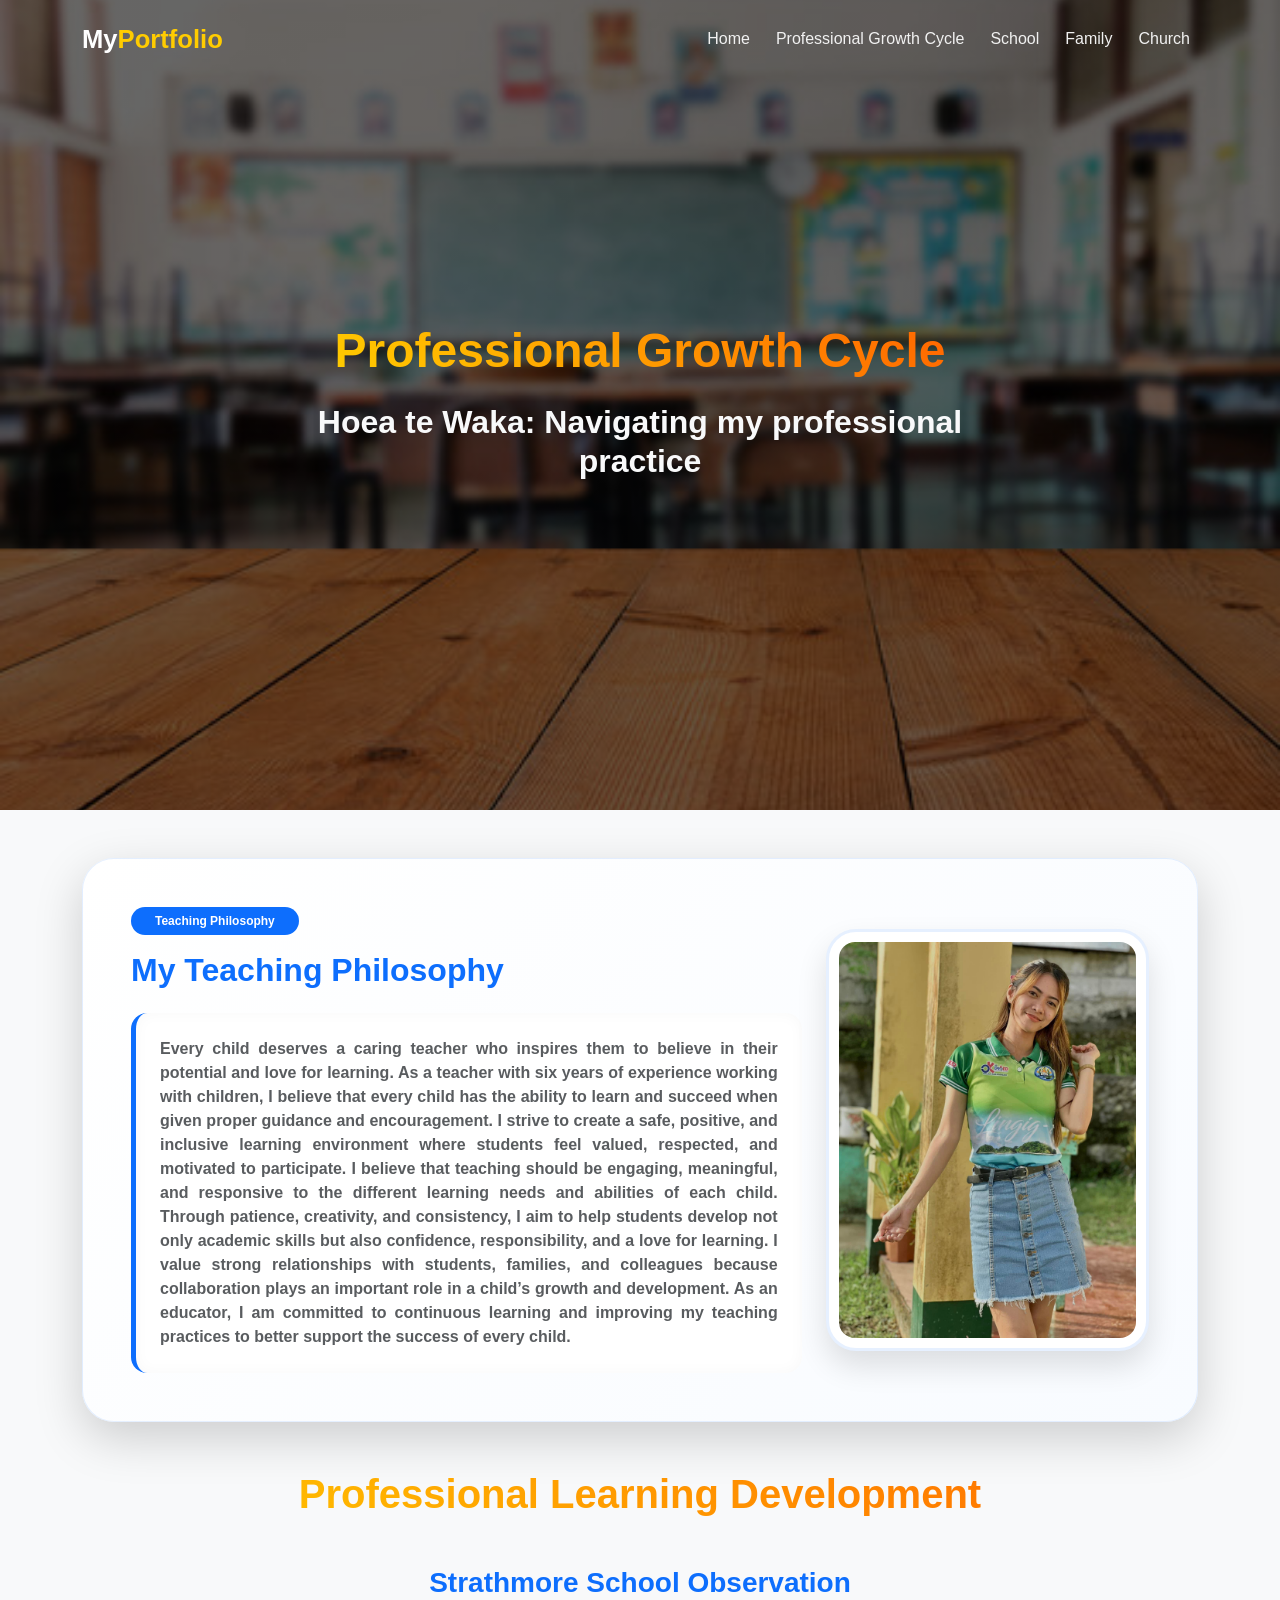
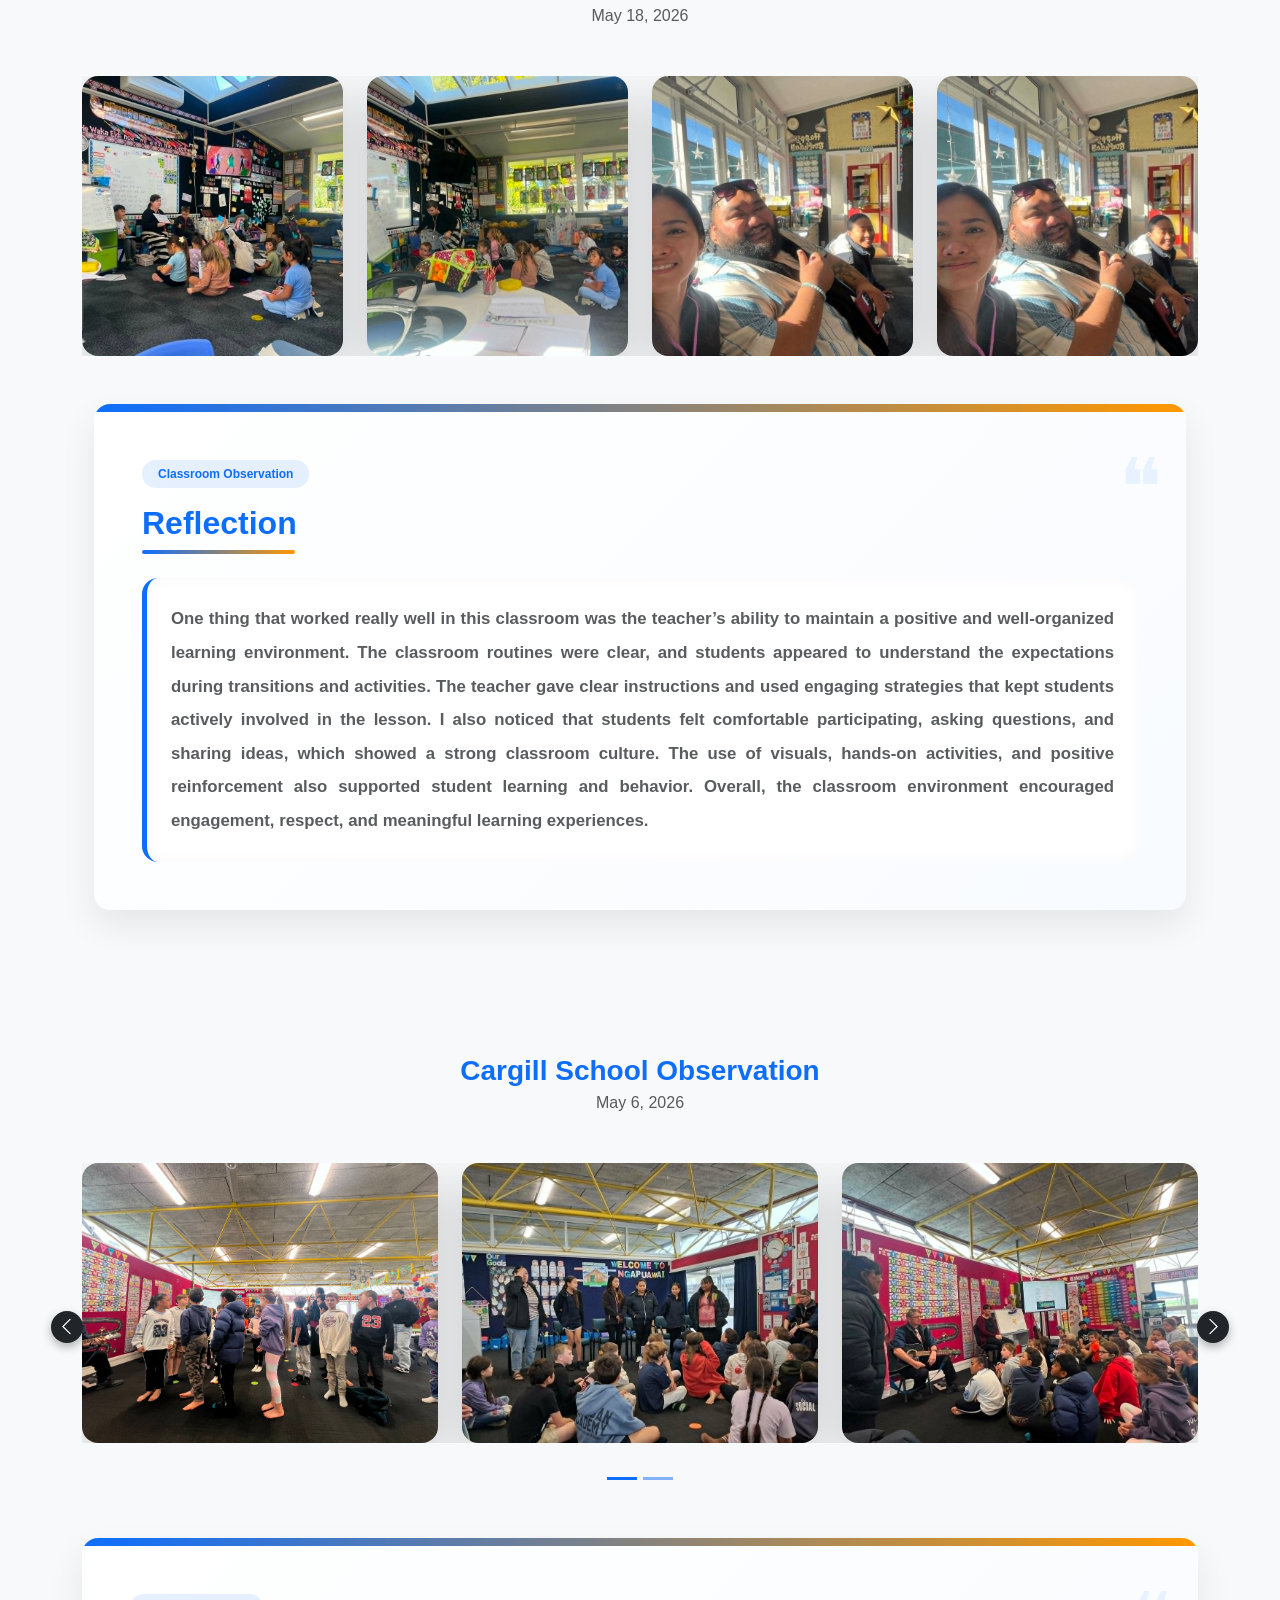
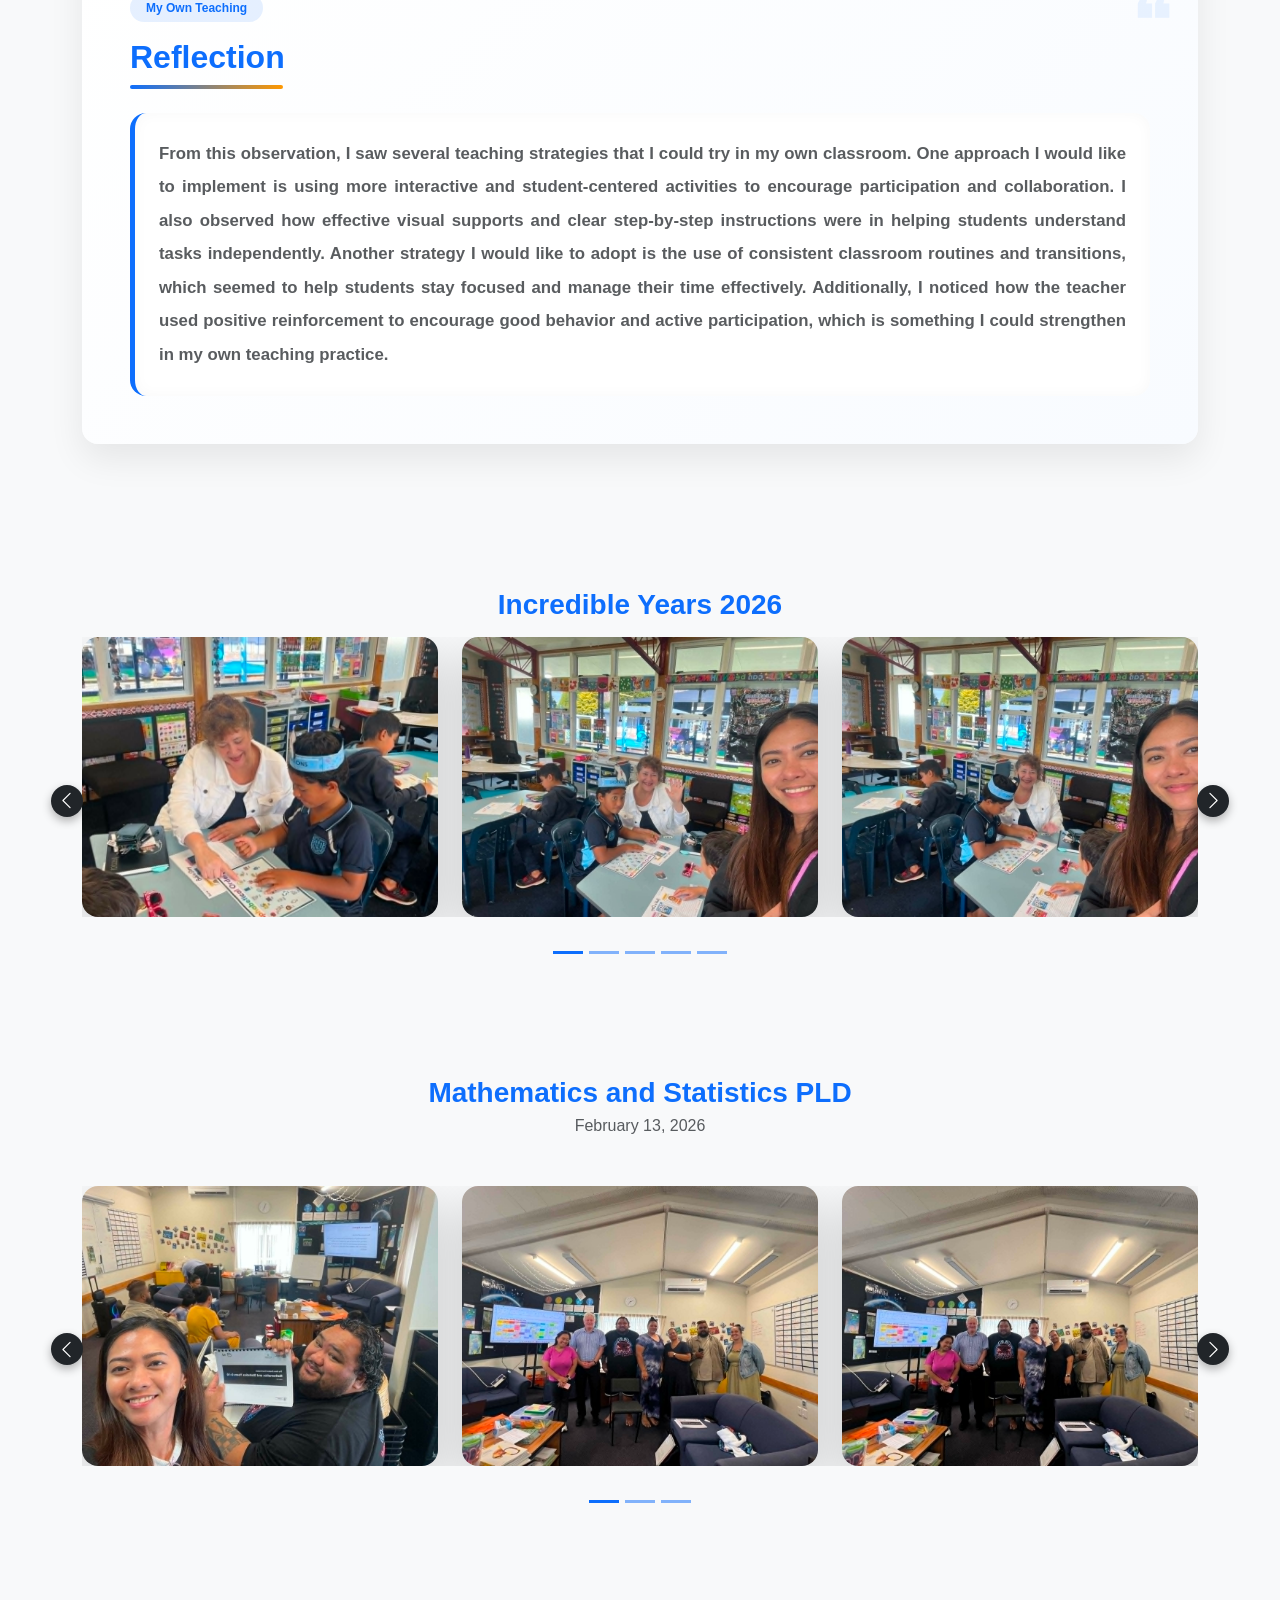
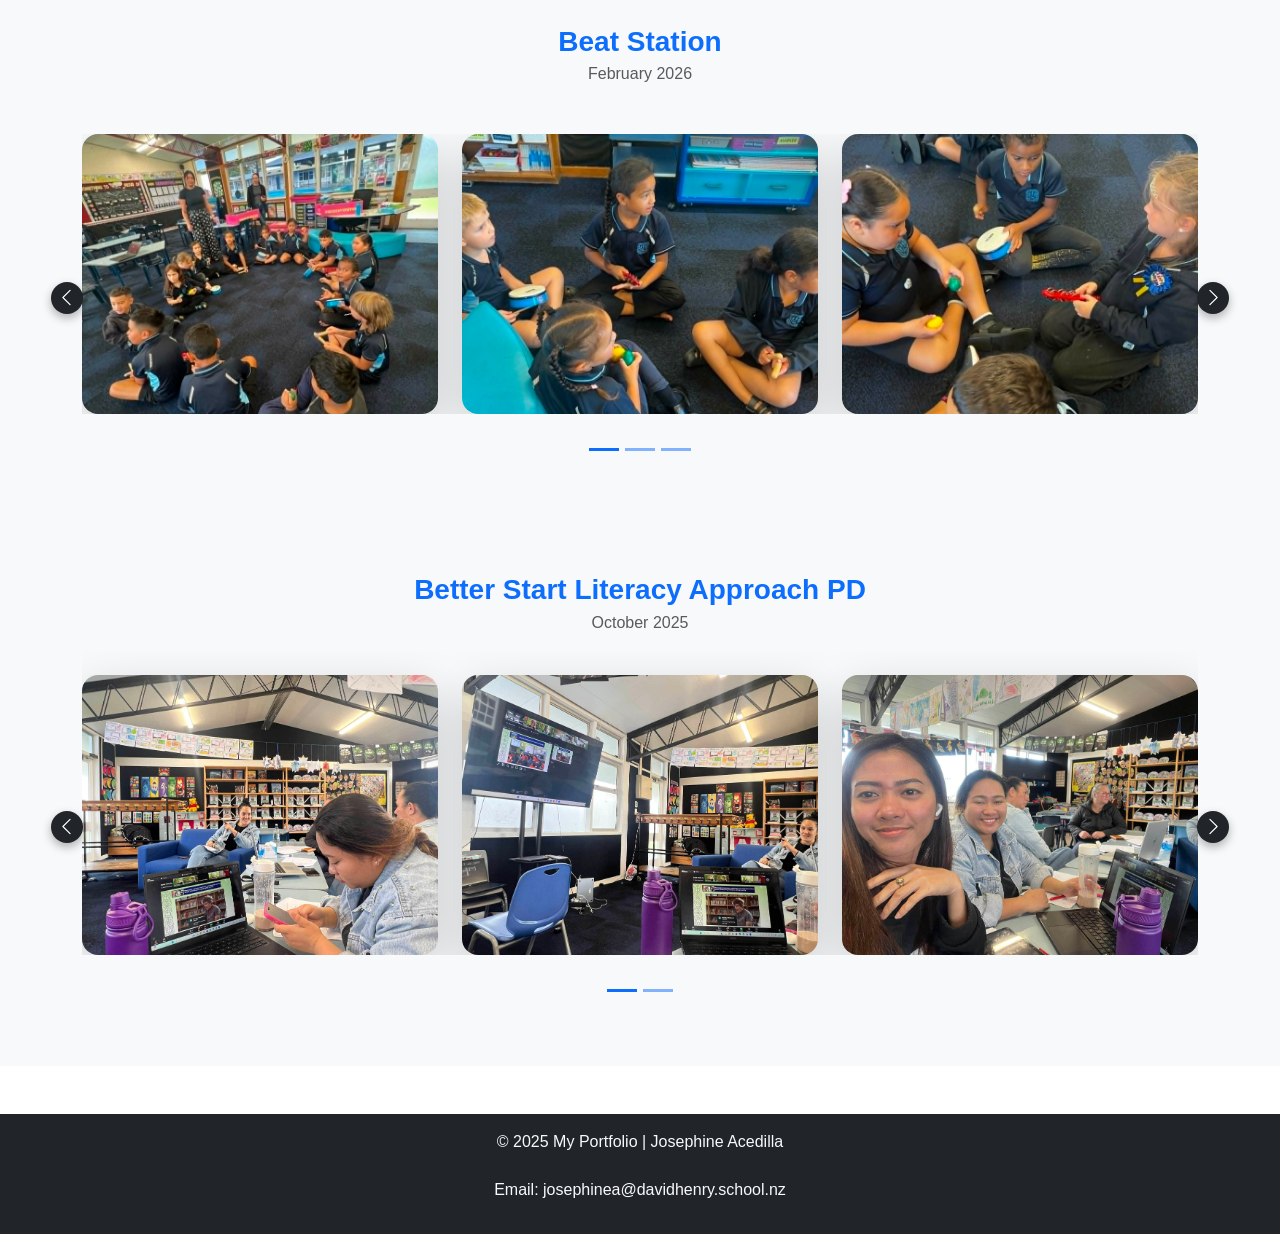
==== commit ed318040: "main" ====
--- a/pld/index.html
+++ b/pld/index.html
@@ -226,7 +226,7 @@
 
                 <div
                   style="
-                    width: 90px;
+                    width: 153px;
                     height: 4px;
                     background: linear-gradient(90deg, #0d6efd, #ff9800);
                     border-radius: 10px;
@@ -236,10 +236,6 @@
 
               <!-- Reflection Text -->
               <div class="quote-frame rounded-4 p-4 bg-white">
-                <h5 class="fw-semibold text-dark mb-3">
-                  What worked really well in this classroom?
-                </h5>
-
                 <p
                   class="text-muted mb-0 fw-semibold"
                   style="
@@ -390,6 +386,83 @@
           </div>
         </div>
       </div>
+      <div class="container mt-5 mb-5">
+        <div
+          class="card teaching-frame border-0 rounded-4 overflow-hidden position-relative"
+        >
+          <!-- Top Accent -->
+          <div
+            style="
+              height: 8px;
+              background: linear-gradient(90deg, #0d6efd, #ff9800);
+            "
+          ></div>
+
+          <div class="card-body p-4 p-md-5 position-relative">
+            <!-- Quote Icon -->
+            <div
+              class="position-absolute top-0 end-0 me-4 mt-3"
+              style="font-size: 5rem; color: rgba(13, 110, 253, 0.08)"
+            >
+              ❝
+            </div>
+
+            <!-- Heading -->
+            <div class="mb-4">
+              <span
+                class="badge rounded-pill px-3 py-2 mb-3"
+                style="background: rgba(13, 110, 253, 0.1); color: #0d6efd"
+              >
+                My Own Teaching
+              </span>
+
+              <h2 class="fw-bold text-primary mb-2">Reflection</h2>
+
+              <div
+                style="
+                  width: 153px;
+                  height: 4px;
+                  background: linear-gradient(90deg, #0d6efd, #ff9800);
+                  border-radius: 10px;
+                "
+              ></div>
+            </div>
+
+            <!-- Reflection Text -->
+            <div class="quote-frame rounded-4 p-4 bg-white">
+              <p
+                class="text-muted mb-0 fw-semibold"
+                One
+                thing
+                that
+                worked
+                really
+                well
+                in
+                this
+                classroom
+                was
+                the
+                style="text-align: justify; line-height: 2; font-size: 1.05rem"
+              >
+                From this observation, I saw several teaching strategies that I
+                could try in my own classroom. One approach I would like to
+                implement is using more interactive and student-centered
+                activities to encourage participation and collaboration. I also
+                observed how effective visual supports and clear step-by-step
+                instructions were in helping students understand tasks
+                independently. Another strategy I would like to adopt is the use
+                of consistent classroom routines and transitions, which seemed
+                to help students stay focused and manage their time effectively.
+                Additionally, I noticed how the teacher used positive
+                reinforcement to encourage good behavior and active
+                participation, which is something I could strengthen in my own
+                teaching practice.
+              </p>
+            </div>
+          </div>
+        </div>
+      </div>
     </section>
 
     <section class="py-5 bg-light">
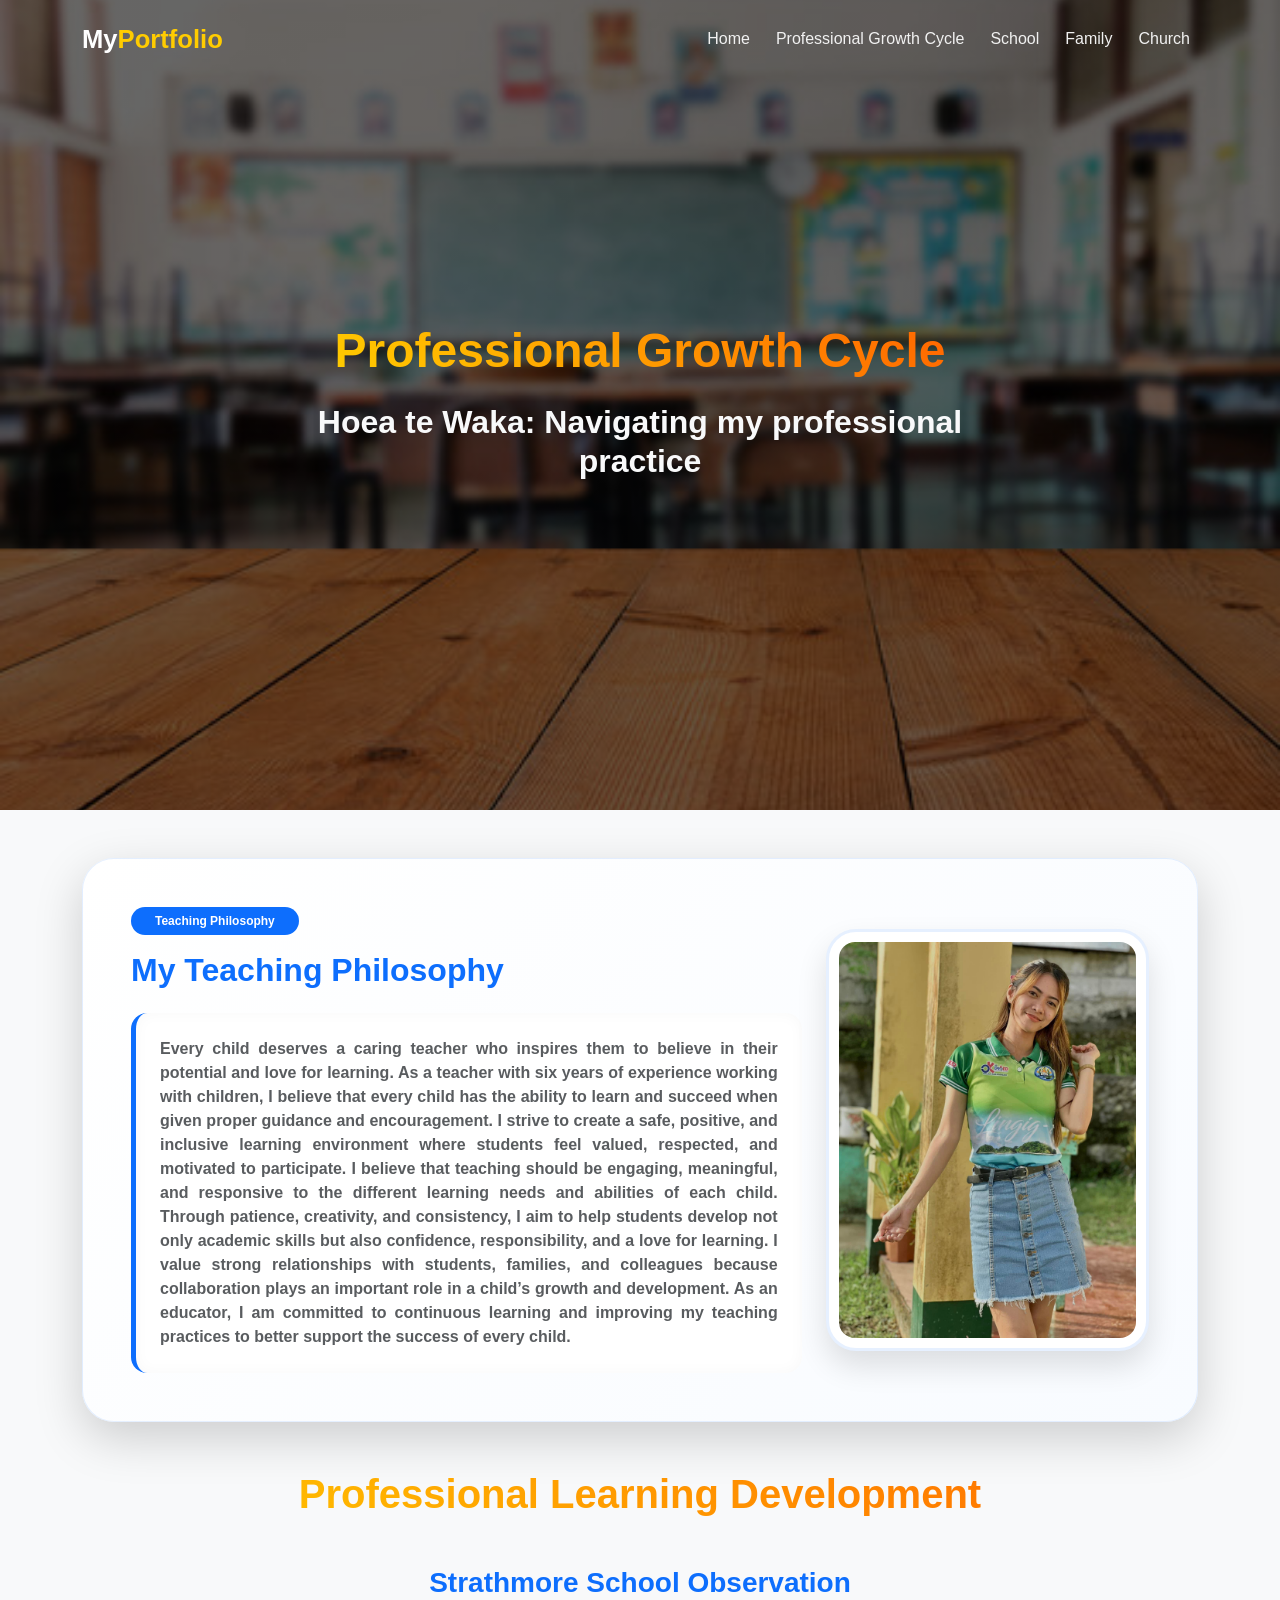
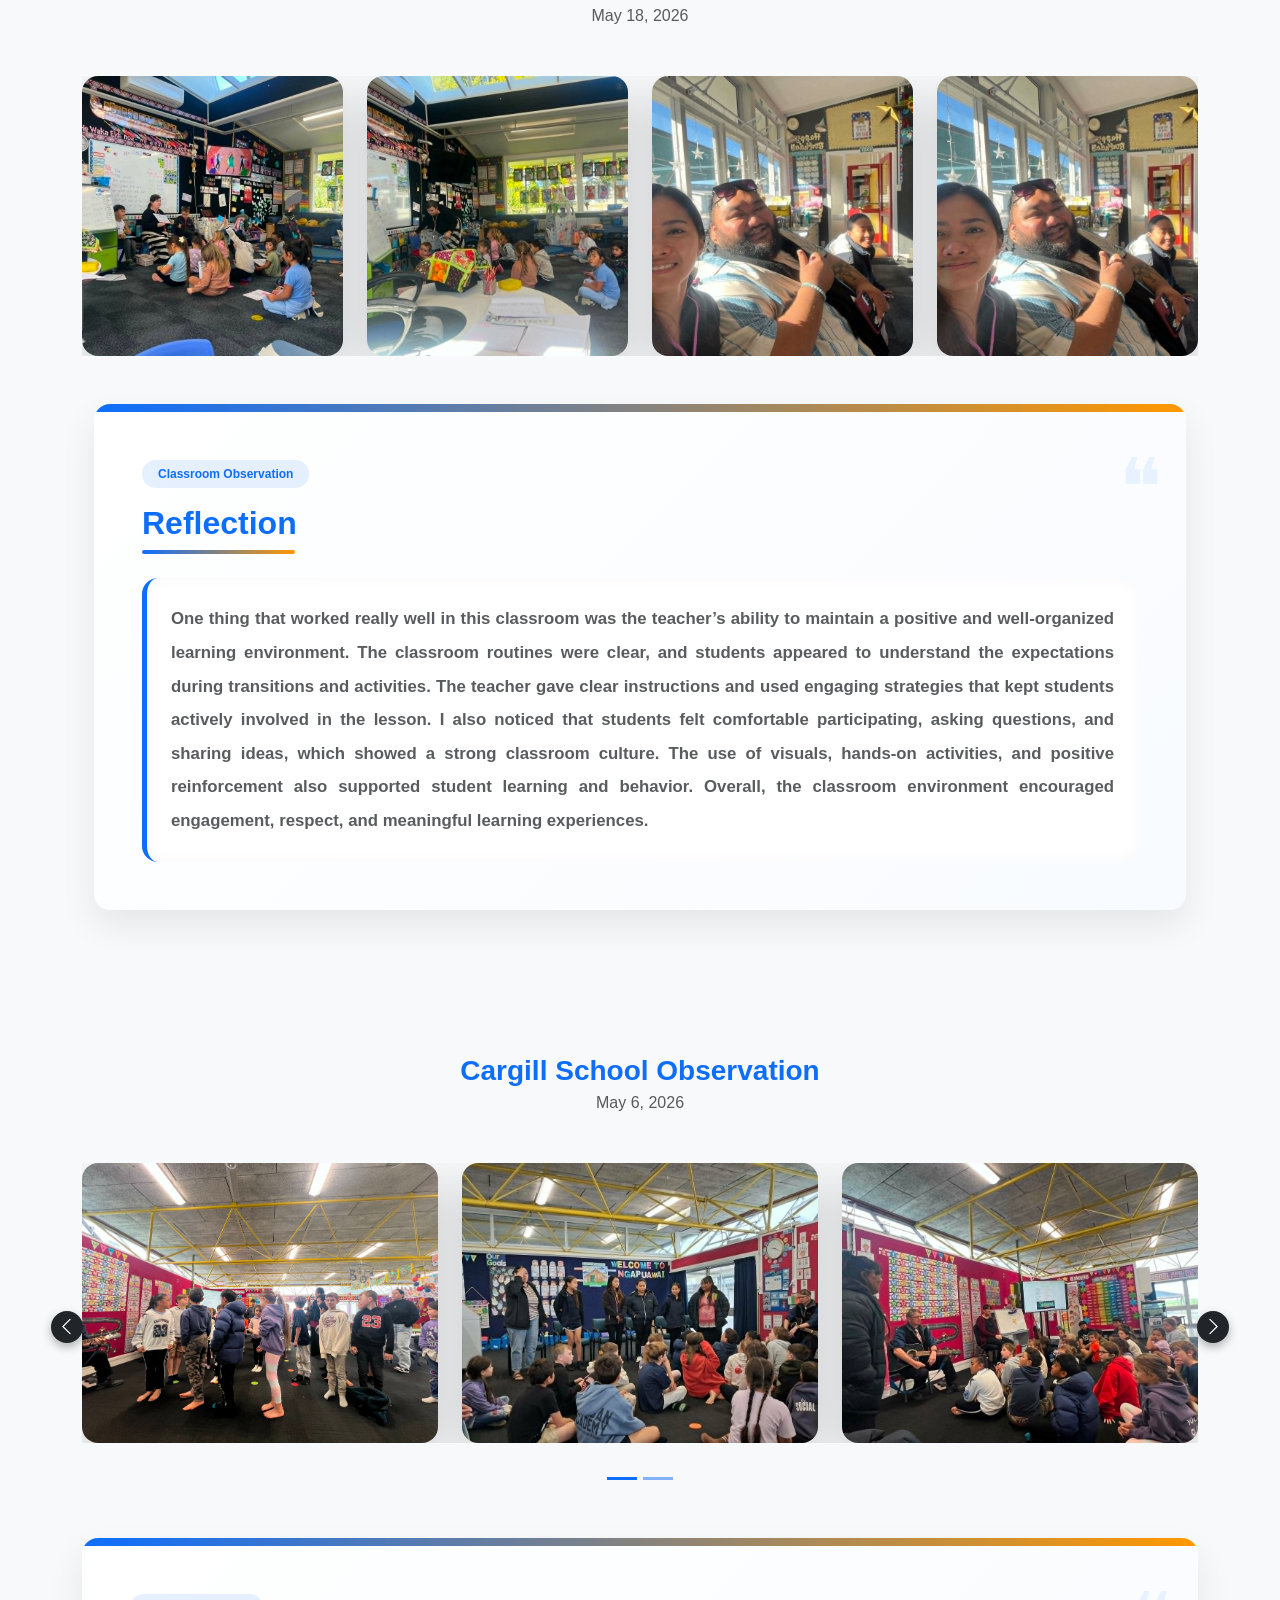
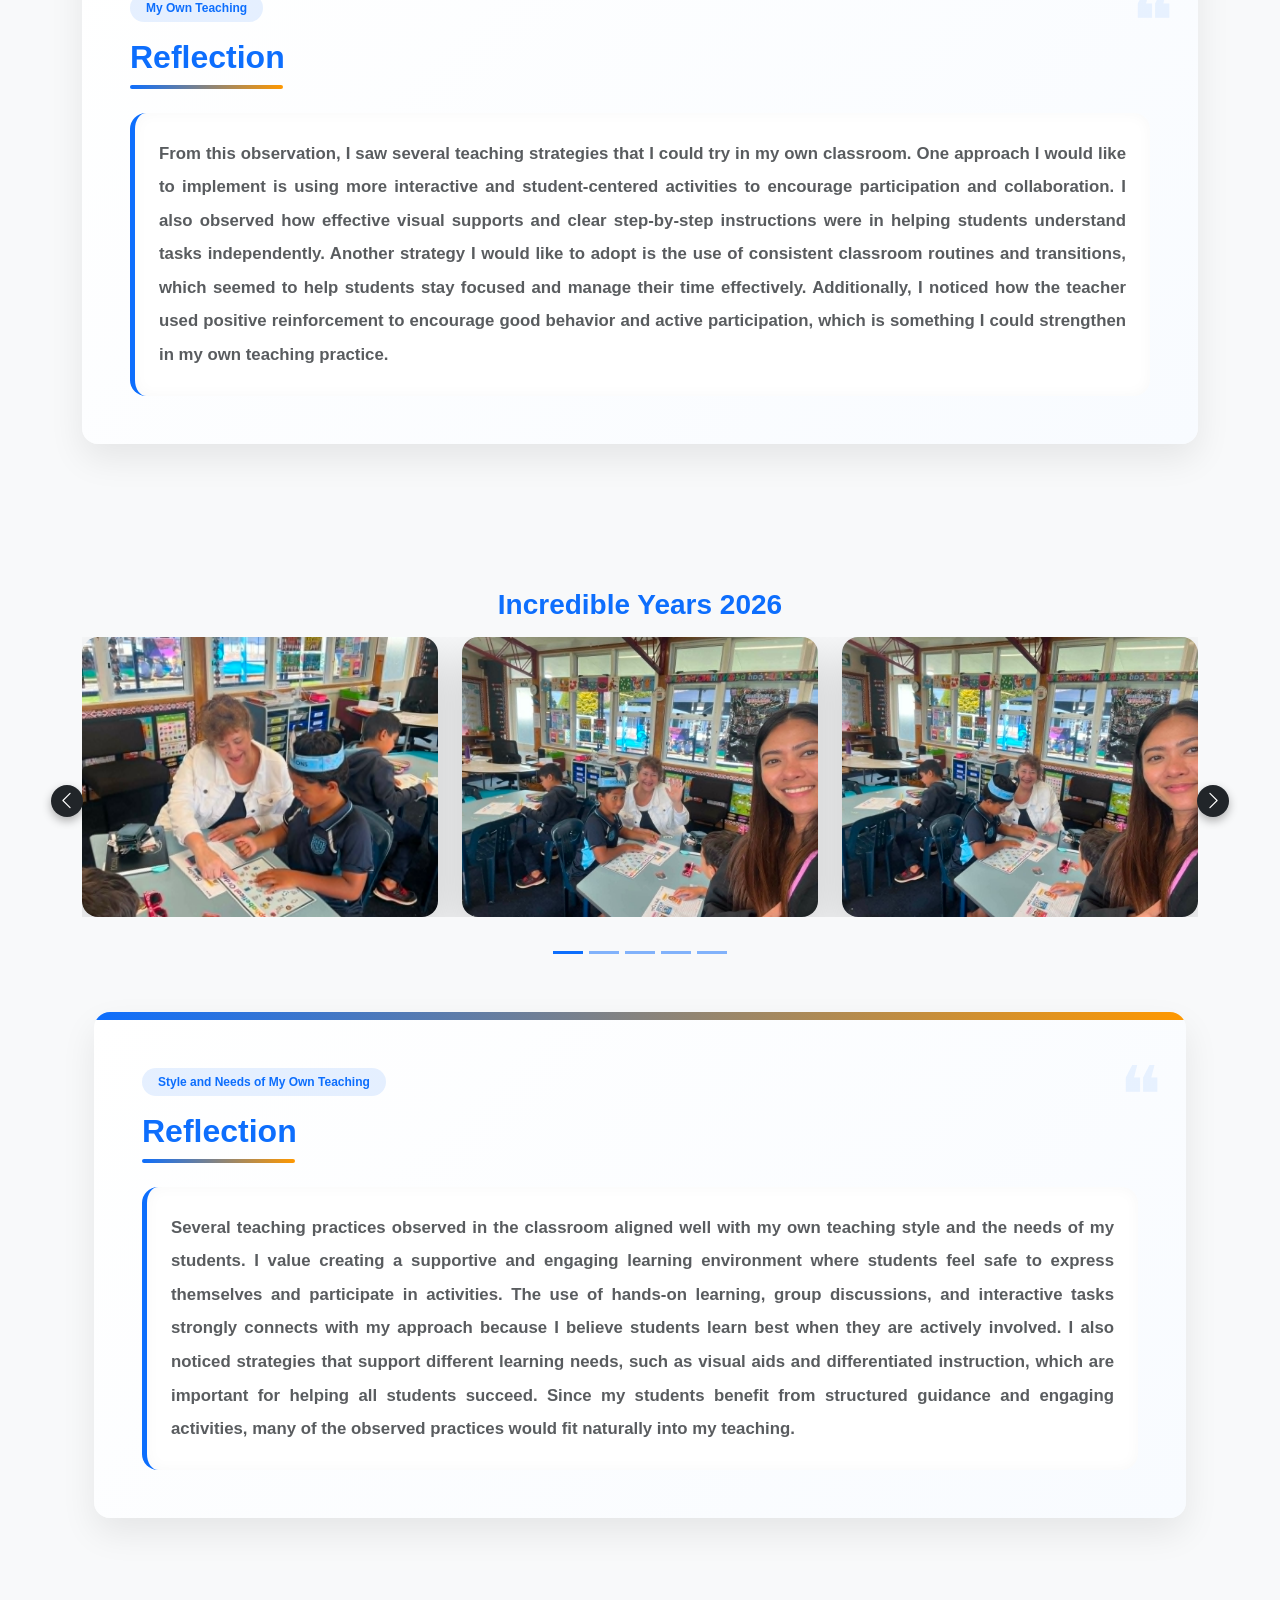
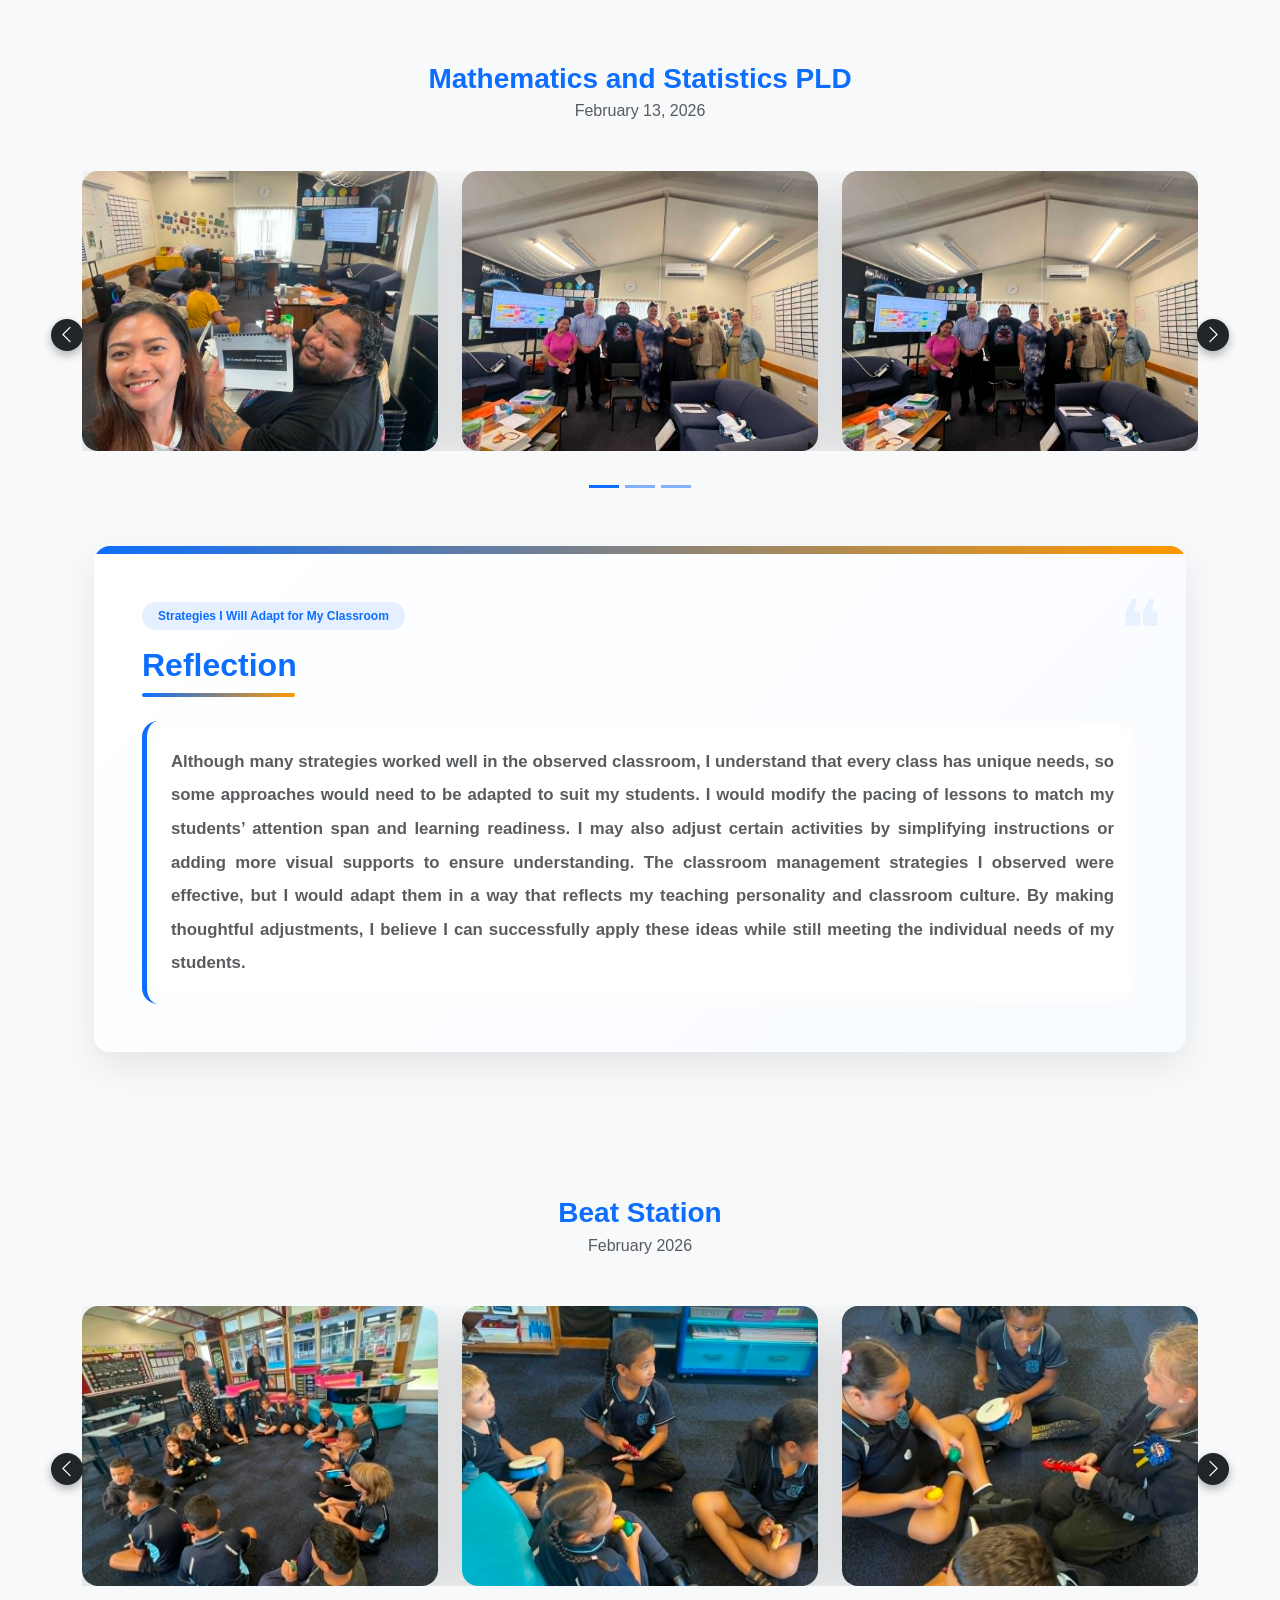
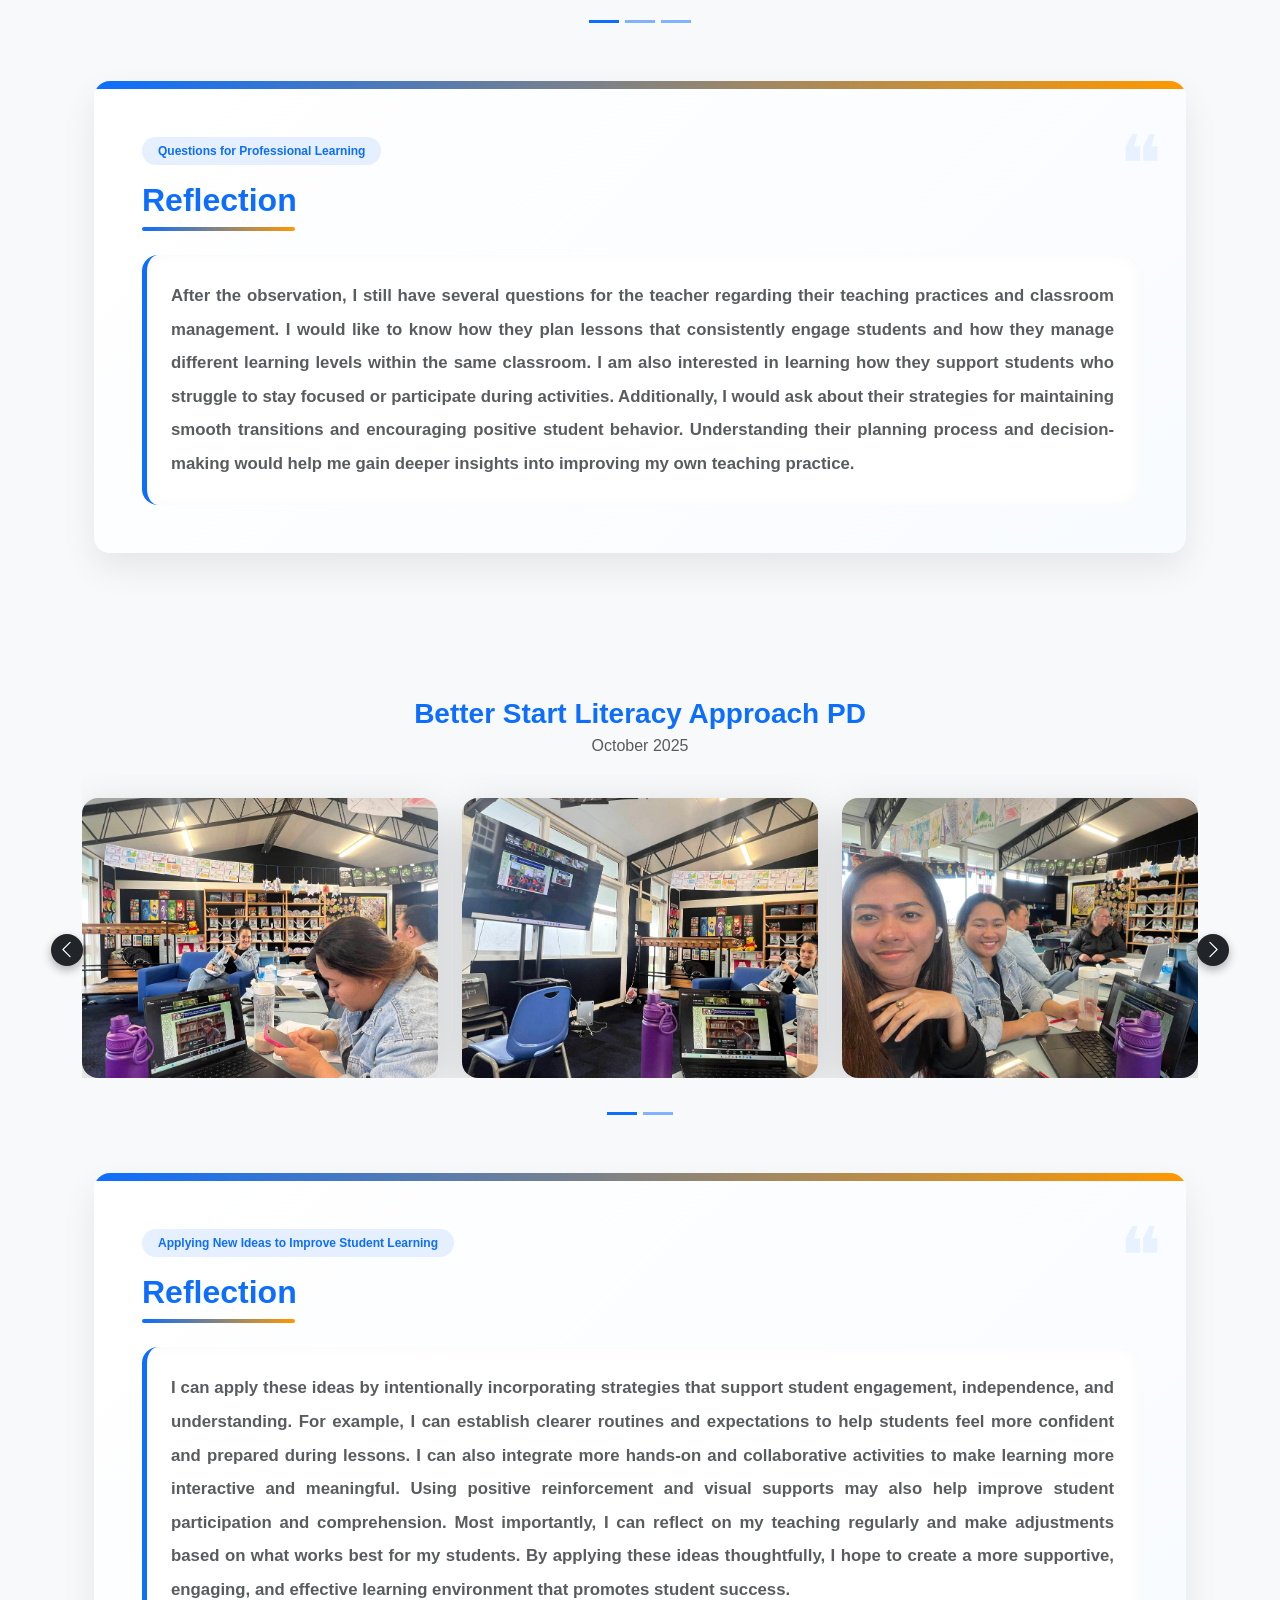
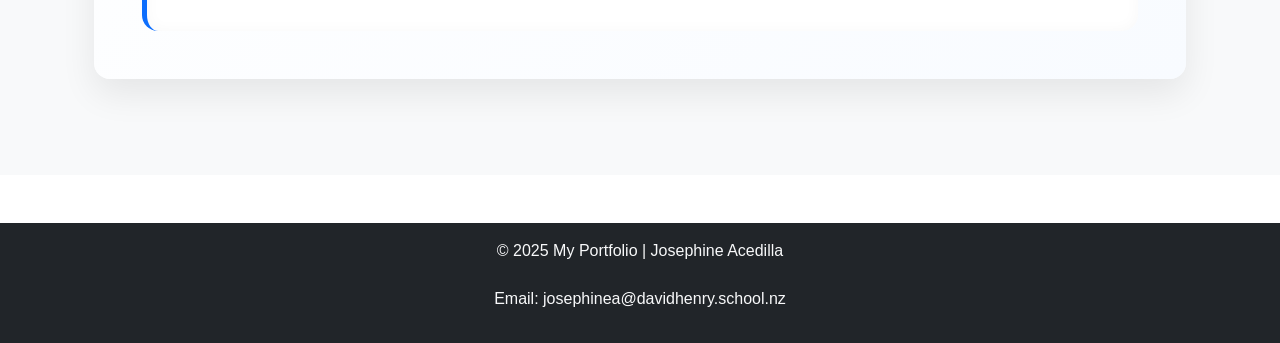
==== commit 0ea67235: "main" ====
--- a/pld/index.html
+++ b/pld/index.html
@@ -738,6 +738,76 @@
             ></button>
           </div>
         </div>
+        <div class="container mt-5 mb-5">
+          <div
+            class="card teaching-frame border-0 rounded-4 overflow-hidden position-relative"
+          >
+            <!-- Top Accent -->
+            <div
+              style="
+                height: 8px;
+                background: linear-gradient(90deg, #0d6efd, #ff9800);
+              "
+            ></div>
+
+            <div class="card-body p-4 p-md-5 position-relative">
+              <!-- Quote Icon -->
+              <div
+                class="position-absolute top-0 end-0 me-4 mt-3"
+                style="font-size: 5rem; color: rgba(13, 110, 253, 0.08)"
+              >
+                ❝
+              </div>
+
+              <!-- Heading -->
+              <div class="mb-4">
+                <span
+                  class="badge rounded-pill px-3 py-2 mb-3"
+                  style="background: rgba(13, 110, 253, 0.1); color: #0d6efd"
+                >
+                  Style and Needs of My Own Teaching
+                </span>
+
+                <h2 class="fw-bold text-primary mb-2">Reflection</h2>
+
+                <div
+                  style="
+                    width: 153px;
+                    height: 4px;
+                    background: linear-gradient(90deg, #0d6efd, #ff9800);
+                    border-radius: 10px;
+                  "
+                ></div>
+              </div>
+
+              <!-- Reflection Text -->
+              <div class="quote-frame rounded-4 p-4 bg-white">
+                <p
+                  class="text-muted mb-0 fw-semibold"
+                  style="
+                    text-align: justify;
+                    line-height: 2;
+                    font-size: 1.05rem;
+                  "
+                >
+                  Several teaching practices observed in the classroom aligned
+                  well with my own teaching style and the needs of my students.
+                  I value creating a supportive and engaging learning
+                  environment where students feel safe to express themselves and
+                  participate in activities. The use of hands-on learning, group
+                  discussions, and interactive tasks strongly connects with my
+                  approach because I believe students learn best when they are
+                  actively involved. I also noticed strategies that support
+                  different learning needs, such as visual aids and
+                  differentiated instruction, which are important for helping
+                  all students succeed. Since my students benefit from
+                  structured guidance and engaging activities, many of the
+                  observed practices would fit naturally into my teaching.
+                </p>
+              </div>
+            </div>
+          </div>
+        </div>
       </div>
     </section>
     <section class="py-5 bg-light">
@@ -935,6 +1005,75 @@
             ></button>
           </div>
         </div>
+        <div class="container mt-5 mb-5">
+          <div
+            class="card teaching-frame border-0 rounded-4 overflow-hidden position-relative"
+          >
+            <!-- Top Accent -->
+            <div
+              style="
+                height: 8px;
+                background: linear-gradient(90deg, #0d6efd, #ff9800);
+              "
+            ></div>
+
+            <div class="card-body p-4 p-md-5 position-relative">
+              <!-- Quote Icon -->
+              <div
+                class="position-absolute top-0 end-0 me-4 mt-3"
+                style="font-size: 5rem; color: rgba(13, 110, 253, 0.08)"
+              >
+                ❝
+              </div>
+
+              <!-- Heading -->
+              <div class="mb-4">
+                <span
+                  class="badge rounded-pill px-3 py-2 mb-3"
+                  style="background: rgba(13, 110, 253, 0.1); color: #0d6efd"
+                >
+                  Strategies I Will Adapt for My Classroom
+                </span>
+
+                <h2 class="fw-bold text-primary mb-2">Reflection</h2>
+
+                <div
+                  style="
+                    width: 153px;
+                    height: 4px;
+                    background: linear-gradient(90deg, #0d6efd, #ff9800);
+                    border-radius: 10px;
+                  "
+                ></div>
+              </div>
+
+              <!-- Reflection Text -->
+              <div class="quote-frame rounded-4 p-4 bg-white">
+                <p
+                  class="text-muted mb-0 fw-semibold"
+                  style="
+                    text-align: justify;
+                    line-height: 2;
+                    font-size: 1.05rem;
+                  "
+                >
+                  Although many strategies worked well in the observed
+                  classroom, I understand that every class has unique needs, so
+                  some approaches would need to be adapted to suit my students.
+                  I would modify the pacing of lessons to match my students’
+                  attention span and learning readiness. I may also adjust
+                  certain activities by simplifying instructions or adding more
+                  visual supports to ensure understanding. The classroom
+                  management strategies I observed were effective, but I would
+                  adapt them in a way that reflects my teaching personality and
+                  classroom culture. By making thoughtful adjustments, I believe
+                  I can successfully apply these ideas while still meeting the
+                  individual needs of my students.
+                </p>
+              </div>
+            </div>
+          </div>
+        </div>
       </div>
     </section>
 
@@ -1111,6 +1250,75 @@
             ></button>
           </div>
         </div>
+        <div class="container mt-5 mb-5">
+          <div
+            class="card teaching-frame border-0 rounded-4 overflow-hidden position-relative"
+          >
+            <!-- Top Accent -->
+            <div
+              style="
+                height: 8px;
+                background: linear-gradient(90deg, #0d6efd, #ff9800);
+              "
+            ></div>
+
+            <div class="card-body p-4 p-md-5 position-relative">
+              <!-- Quote Icon -->
+              <div
+                class="position-absolute top-0 end-0 me-4 mt-3"
+                style="font-size: 5rem; color: rgba(13, 110, 253, 0.08)"
+              >
+                ❝
+              </div>
+
+              <!-- Heading -->
+              <div class="mb-4">
+                <span
+                  class="badge rounded-pill px-3 py-2 mb-3"
+                  style="background: rgba(13, 110, 253, 0.1); color: #0d6efd"
+                >
+                  Questions for Professional Learning
+                </span>
+
+                <h2 class="fw-bold text-primary mb-2">Reflection</h2>
+
+                <div
+                  style="
+                    width: 153px;
+                    height: 4px;
+                    background: linear-gradient(90deg, #0d6efd, #ff9800);
+                    border-radius: 10px;
+                  "
+                ></div>
+              </div>
+
+              <!-- Reflection Text -->
+              <div class="quote-frame rounded-4 p-4 bg-white">
+                <p
+                  class="text-muted mb-0 fw-semibold"
+                  style="
+                    text-align: justify;
+                    line-height: 2;
+                    font-size: 1.05rem;
+                  "
+                >
+                  After the observation, I still have several questions for the
+                  teacher regarding their teaching practices and classroom
+                  management. I would like to know how they plan lessons that
+                  consistently engage students and how they manage different
+                  learning levels within the same classroom. I am also
+                  interested in learning how they support students who struggle
+                  to stay focused or participate during activities.
+                  Additionally, I would ask about their strategies for
+                  maintaining smooth transitions and encouraging positive
+                  student behavior. Understanding their planning process and
+                  decision-making would help me gain deeper insights into
+                  improving my own teaching practice.
+                </p>
+              </div>
+            </div>
+          </div>
+        </div>
       </div>
     </section>
     <section class="py-5 bg-light mb-5">
@@ -1244,6 +1452,76 @@
               data-bs-slide-to="1"
               class="bg-primary"
             ></button>
+          </div>
+        </div>
+        <div class="container mt-5 mb-5">
+          <div
+            class="card teaching-frame border-0 rounded-4 overflow-hidden position-relative"
+          >
+            <!-- Top Accent -->
+            <div
+              style="
+                height: 8px;
+                background: linear-gradient(90deg, #0d6efd, #ff9800);
+              "
+            ></div>
+
+            <div class="card-body p-4 p-md-5 position-relative">
+              <!-- Quote Icon -->
+              <div
+                class="position-absolute top-0 end-0 me-4 mt-3"
+                style="font-size: 5rem; color: rgba(13, 110, 253, 0.08)"
+              >
+                ❝
+              </div>
+
+              <!-- Heading -->
+              <div class="mb-4">
+                <span
+                  class="badge rounded-pill px-3 py-2 mb-3"
+                  style="background: rgba(13, 110, 253, 0.1); color: #0d6efd"
+                >
+                  Applying New Ideas to Improve Student Learning
+                </span>
+
+                <h2 class="fw-bold text-primary mb-2">Reflection</h2>
+
+                <div
+                  style="
+                    width: 153px;
+                    height: 4px;
+                    background: linear-gradient(90deg, #0d6efd, #ff9800);
+                    border-radius: 10px;
+                  "
+                ></div>
+              </div>
+
+              <!-- Reflection Text -->
+              <div class="quote-frame rounded-4 p-4 bg-white">
+                <p
+                  class="text-muted mb-0 fw-semibold"
+                  style="
+                    text-align: justify;
+                    line-height: 2;
+                    font-size: 1.05rem;
+                  "
+                >
+                  I can apply these ideas by intentionally incorporating
+                  strategies that support student engagement, independence, and
+                  understanding. For example, I can establish clearer routines
+                  and expectations to help students feel more confident and
+                  prepared during lessons. I can also integrate more hands-on
+                  and collaborative activities to make learning more interactive
+                  and meaningful. Using positive reinforcement and visual
+                  supports may also help improve student participation and
+                  comprehension. Most importantly, I can reflect on my teaching
+                  regularly and make adjustments based on what works best for my
+                  students. By applying these ideas thoughtfully, I hope to
+                  create a more supportive, engaging, and effective learning
+                  environment that promotes student success.
+                </p>
+              </div>
+            </div>
           </div>
         </div>
       </div>
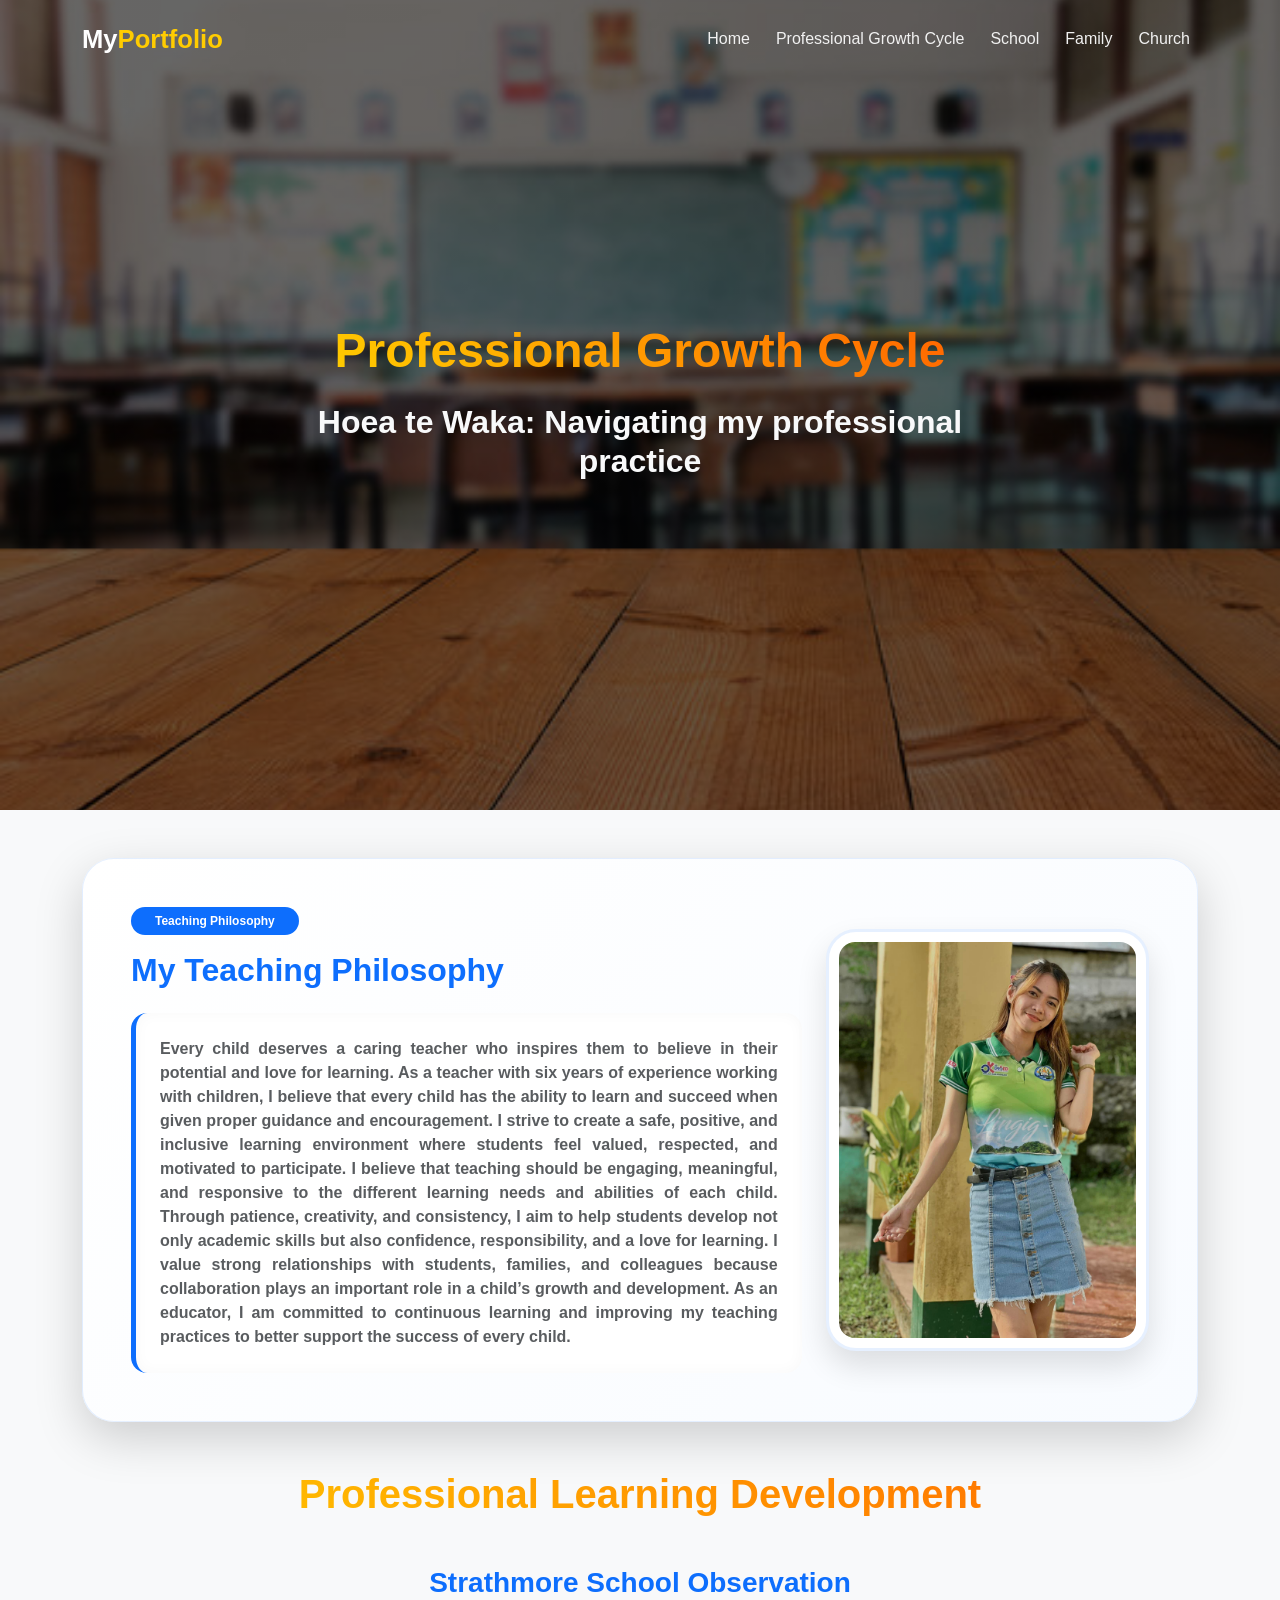
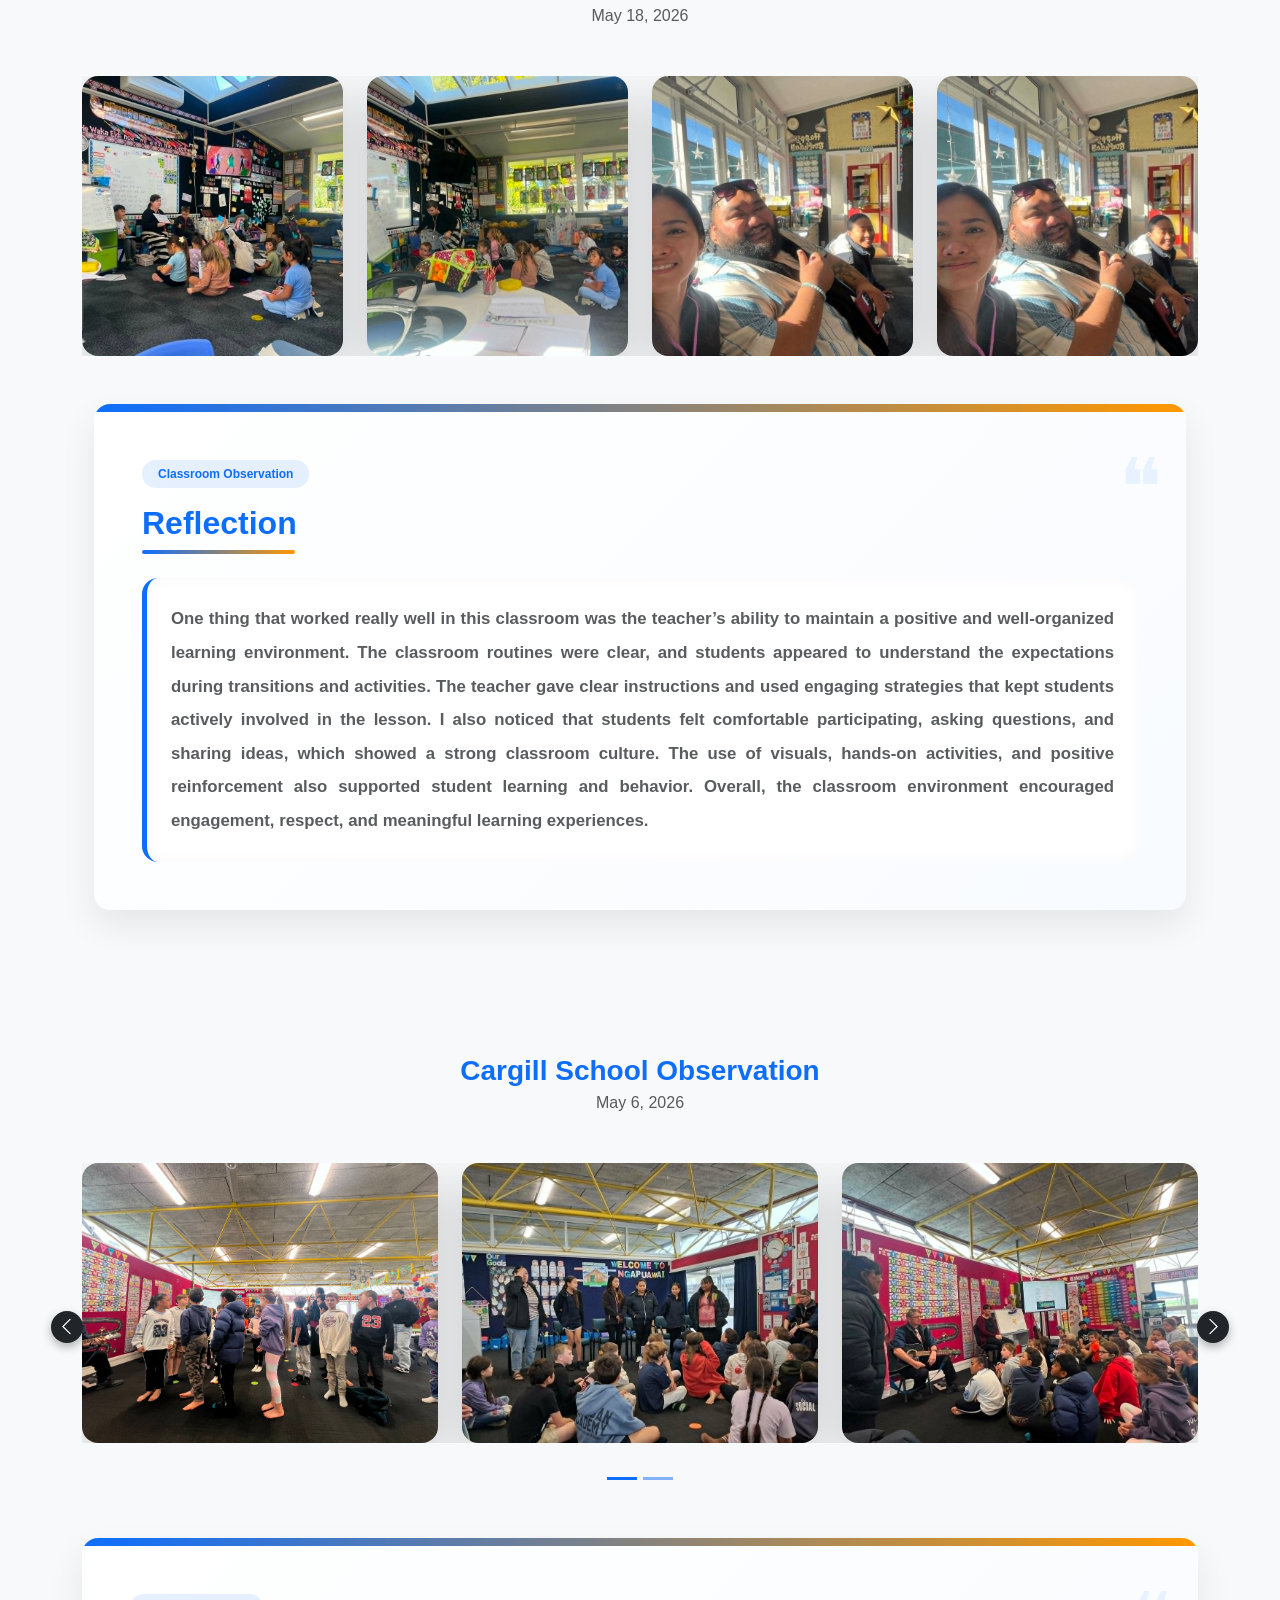
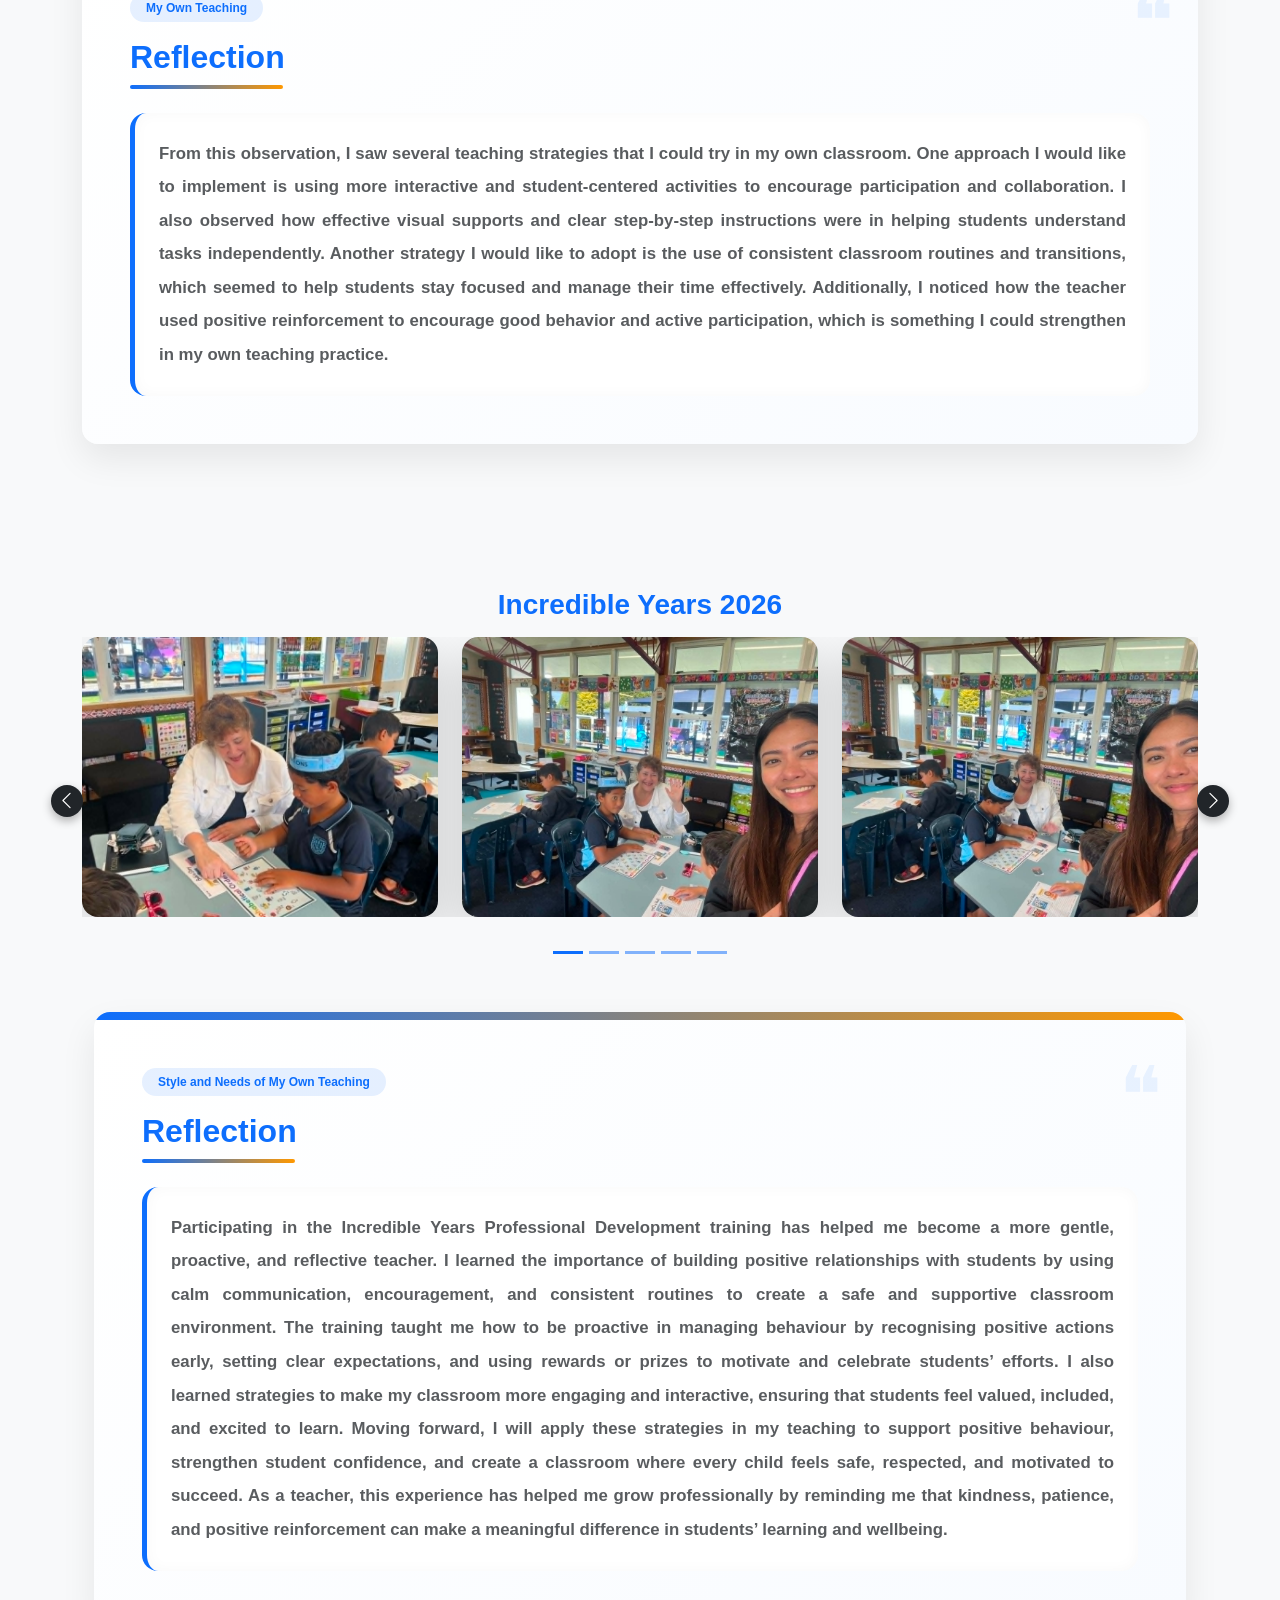
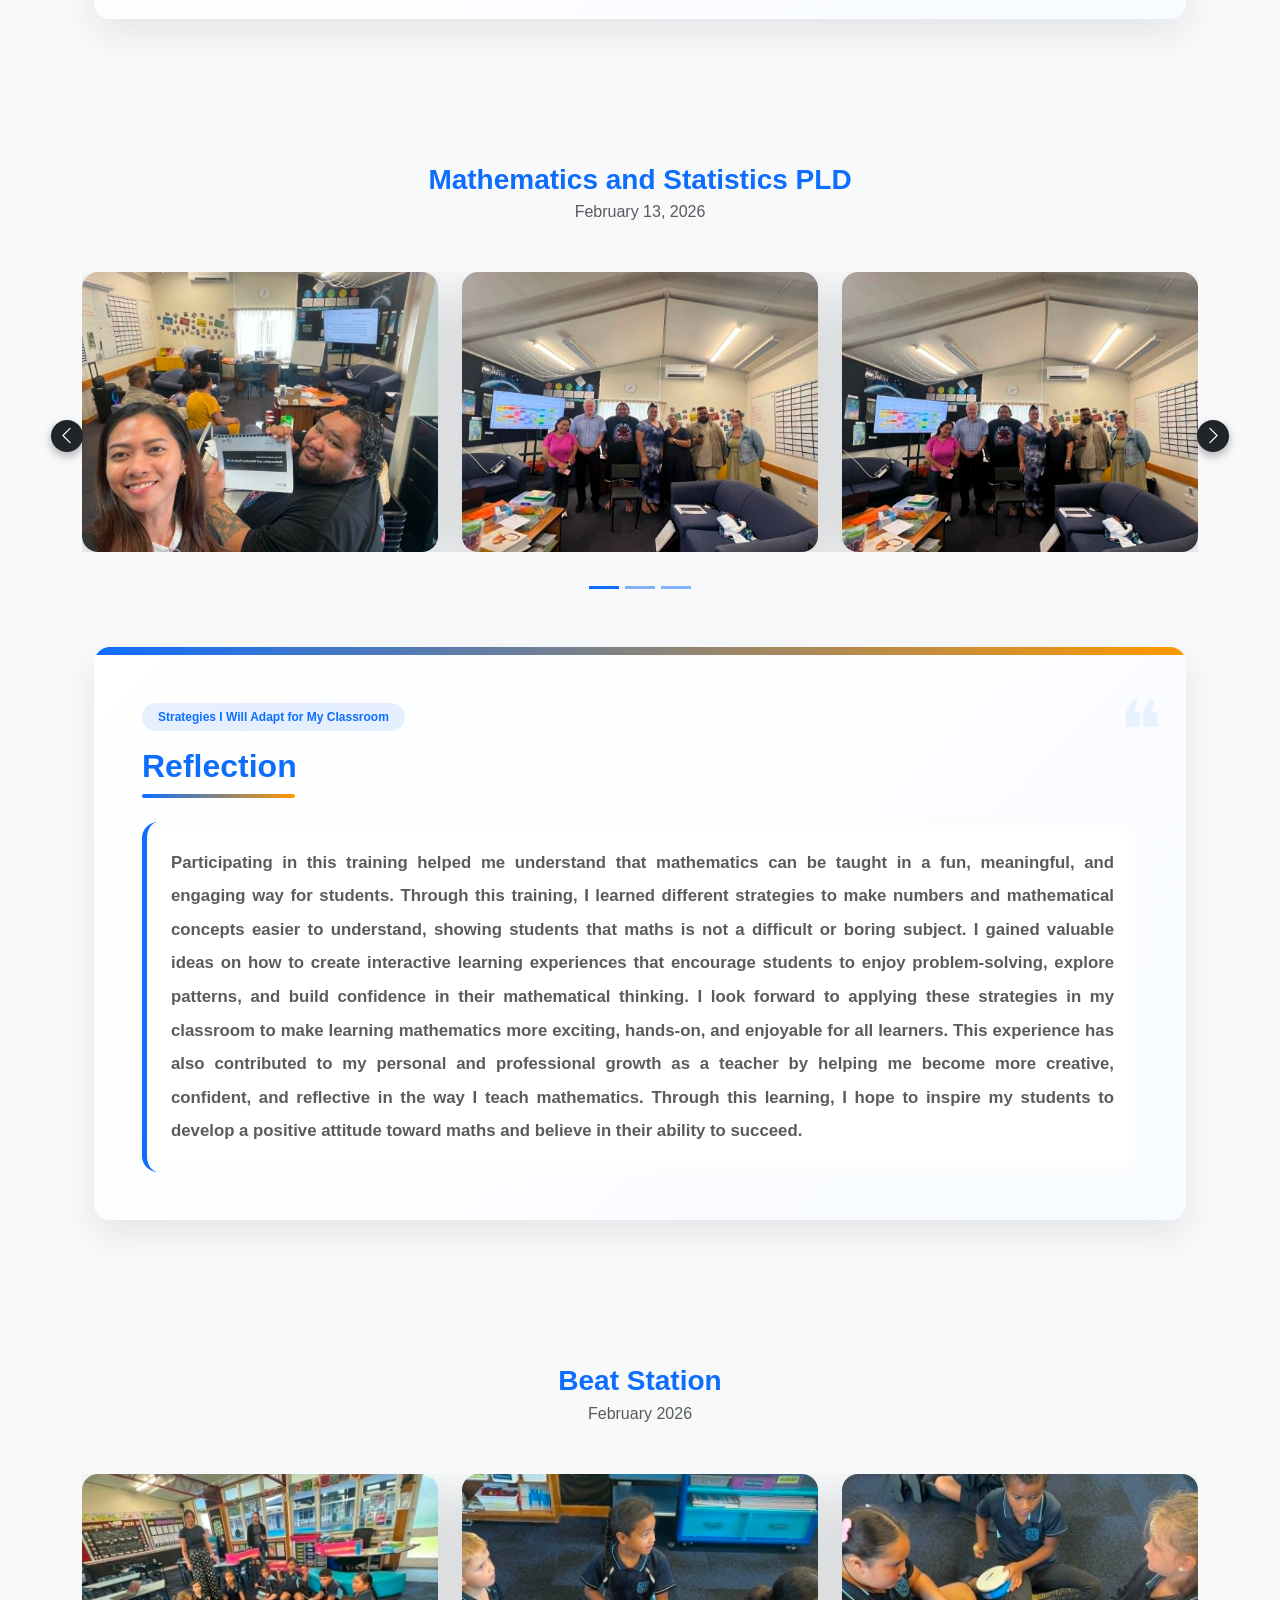
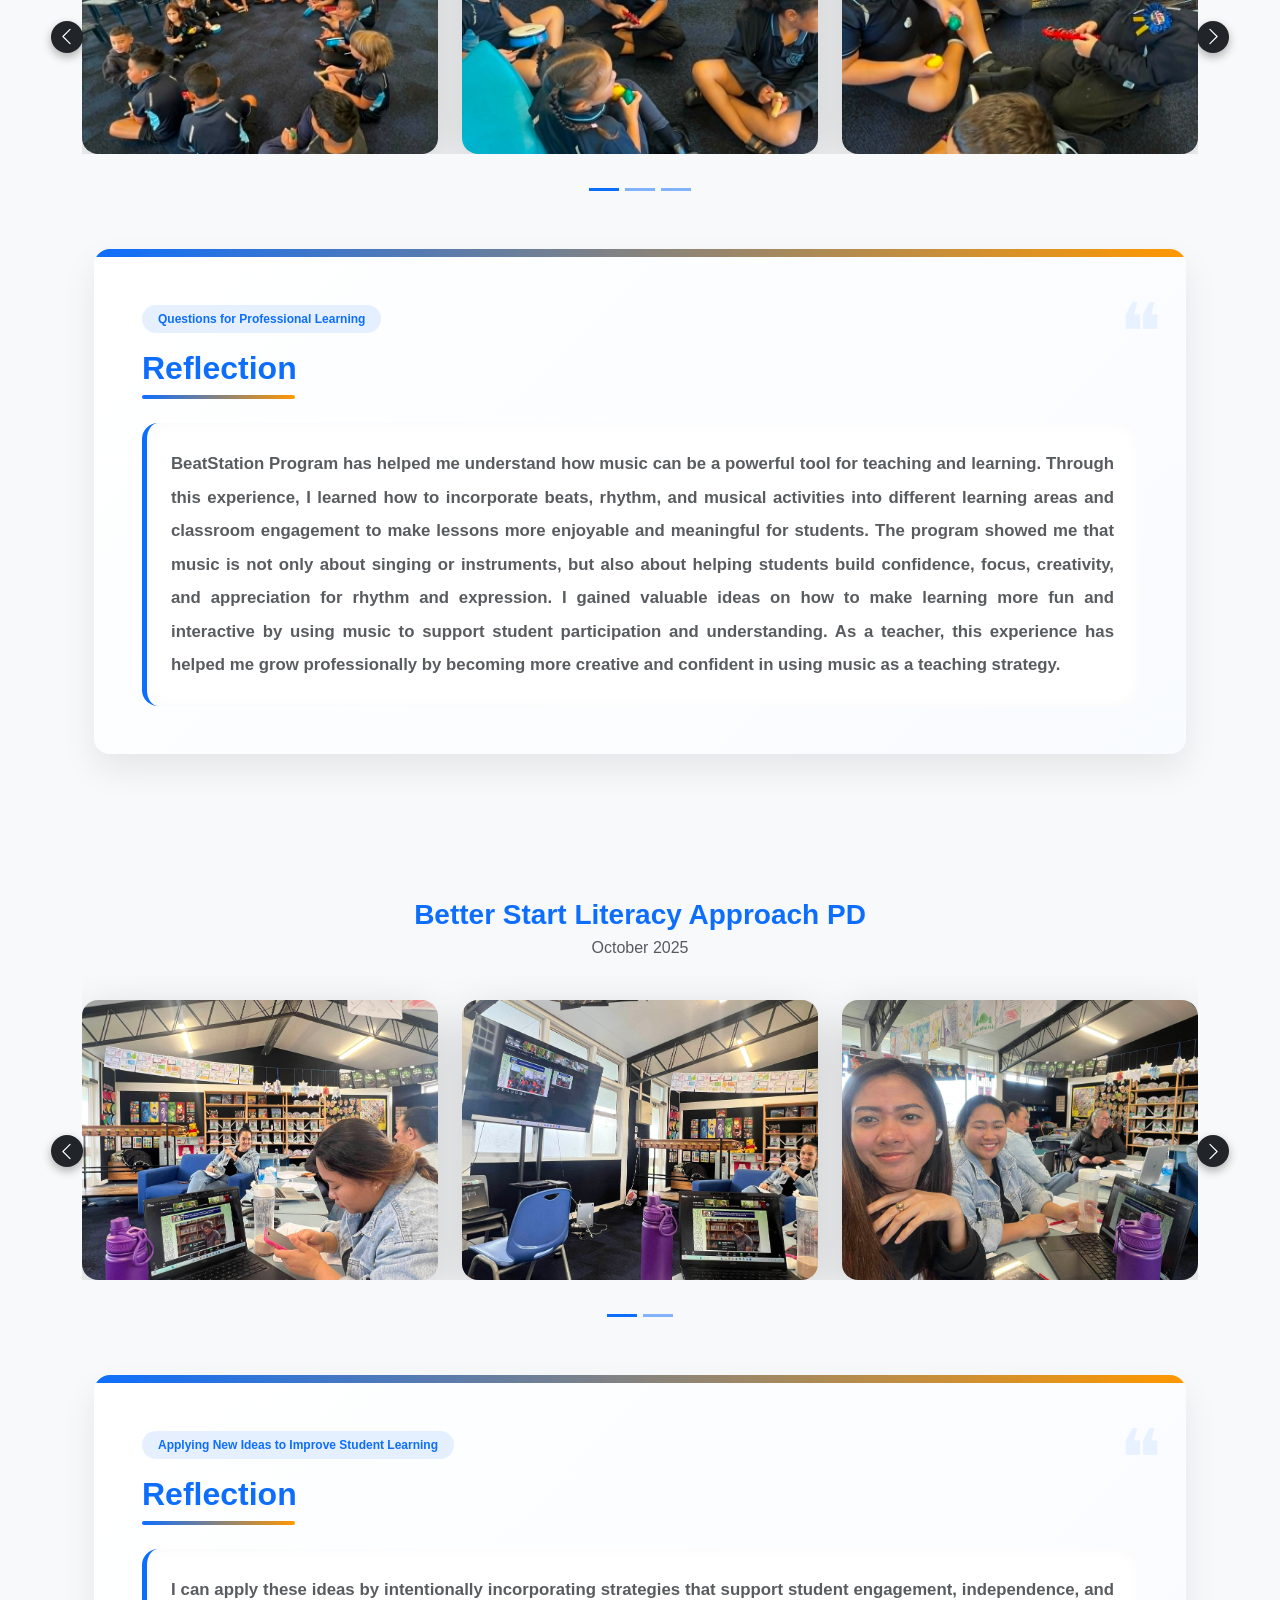
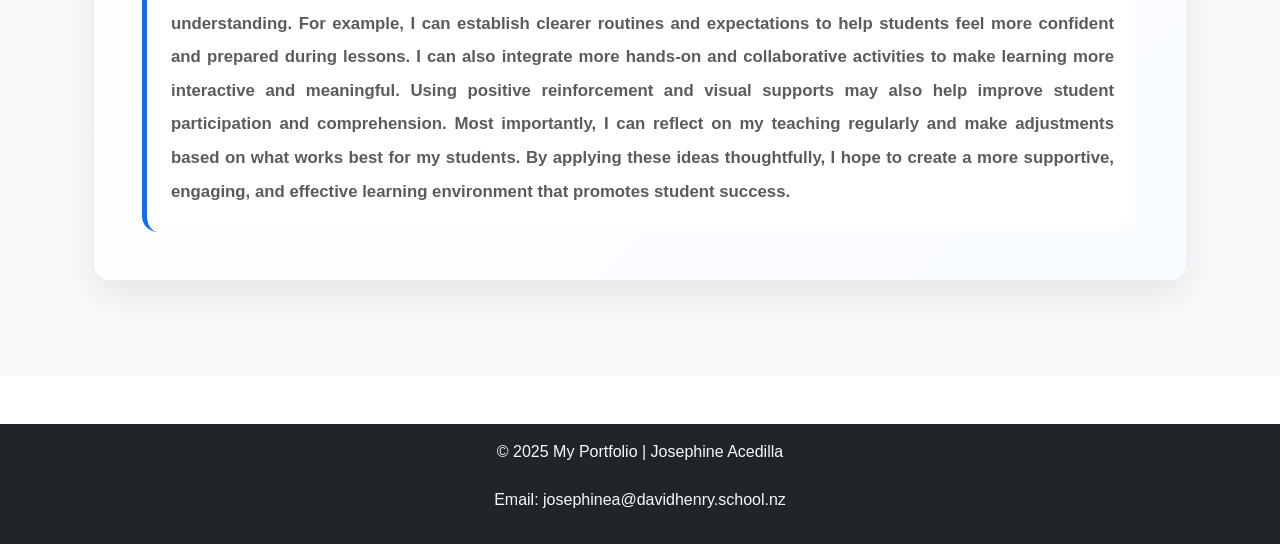
==== commit 2cf331ac: "main" ====
--- a/pld/index.html
+++ b/pld/index.html
@@ -790,19 +790,25 @@
                     font-size: 1.05rem;
                   "
                 >
-                  Several teaching practices observed in the classroom aligned
-                  well with my own teaching style and the needs of my students.
-                  I value creating a supportive and engaging learning
-                  environment where students feel safe to express themselves and
-                  participate in activities. The use of hands-on learning, group
-                  discussions, and interactive tasks strongly connects with my
-                  approach because I believe students learn best when they are
-                  actively involved. I also noticed strategies that support
-                  different learning needs, such as visual aids and
-                  differentiated instruction, which are important for helping
-                  all students succeed. Since my students benefit from
-                  structured guidance and engaging activities, many of the
-                  observed practices would fit naturally into my teaching.
+                  Participating in the Incredible Years Professional Development
+                  training has helped me become a more gentle, proactive, and
+                  reflective teacher. I learned the importance of building
+                  positive relationships with students by using calm
+                  communication, encouragement, and consistent routines to
+                  create a safe and supportive classroom environment. The
+                  training taught me how to be proactive in managing behaviour
+                  by recognising positive actions early, setting clear
+                  expectations, and using rewards or prizes to motivate and
+                  celebrate students’ efforts. I also learned strategies to make
+                  my classroom more engaging and interactive, ensuring that
+                  students feel valued, included, and excited to learn. Moving
+                  forward, I will apply these strategies in my teaching to
+                  support positive behaviour, strengthen student confidence, and
+                  create a classroom where every child feels safe, respected,
+                  and motivated to succeed. As a teacher, this experience has
+                  helped me grow professionally by reminding me that kindness,
+                  patience, and positive reinforcement can make a meaningful
+                  difference in students’ learning and wellbeing.
                 </p>
               </div>
             </div>
@@ -1057,18 +1063,23 @@
                     font-size: 1.05rem;
                   "
                 >
-                  Although many strategies worked well in the observed
-                  classroom, I understand that every class has unique needs, so
-                  some approaches would need to be adapted to suit my students.
-                  I would modify the pacing of lessons to match my students’
-                  attention span and learning readiness. I may also adjust
-                  certain activities by simplifying instructions or adding more
-                  visual supports to ensure understanding. The classroom
-                  management strategies I observed were effective, but I would
-                  adapt them in a way that reflects my teaching personality and
-                  classroom culture. By making thoughtful adjustments, I believe
-                  I can successfully apply these ideas while still meeting the
-                  individual needs of my students.
+                  Participating in this training helped me understand that
+                  mathematics can be taught in a fun, meaningful, and engaging
+                  way for students. Through this training, I learned different
+                  strategies to make numbers and mathematical concepts easier to
+                  understand, showing students that maths is not a difficult or
+                  boring subject. I gained valuable ideas on how to create
+                  interactive learning experiences that encourage students to
+                  enjoy problem-solving, explore patterns, and build confidence
+                  in their mathematical thinking. I look forward to applying
+                  these strategies in my classroom to make learning mathematics
+                  more exciting, hands-on, and enjoyable for all learners. This
+                  experience has also contributed to my personal and
+                  professional growth as a teacher by helping me become more
+                  creative, confident, and reflective in the way I teach
+                  mathematics. Through this learning, I hope to inspire my
+                  students to develop a positive attitude toward maths and
+                  believe in their ability to succeed.
                 </p>
               </div>
             </div>
@@ -1302,18 +1313,19 @@
                     font-size: 1.05rem;
                   "
                 >
-                  After the observation, I still have several questions for the
-                  teacher regarding their teaching practices and classroom
-                  management. I would like to know how they plan lessons that
-                  consistently engage students and how they manage different
-                  learning levels within the same classroom. I am also
-                  interested in learning how they support students who struggle
-                  to stay focused or participate during activities.
-                  Additionally, I would ask about their strategies for
-                  maintaining smooth transitions and encouraging positive
-                  student behavior. Understanding their planning process and
-                  decision-making would help me gain deeper insights into
-                  improving my own teaching practice.
+                  BeatStation Program has helped me understand how music can be
+                  a powerful tool for teaching and learning. Through this
+                  experience, I learned how to incorporate beats, rhythm, and
+                  musical activities into different learning areas and classroom
+                  engagement to make lessons more enjoyable and meaningful for
+                  students. The program showed me that music is not only about
+                  singing or instruments, but also about helping students build
+                  confidence, focus, creativity, and appreciation for rhythm and
+                  expression. I gained valuable ideas on how to make learning
+                  more fun and interactive by using music to support student
+                  participation and understanding. As a teacher, this experience
+                  has helped me grow professionally by becoming more creative
+                  and confident in using music as a teaching strategy.
                 </p>
               </div>
             </div>
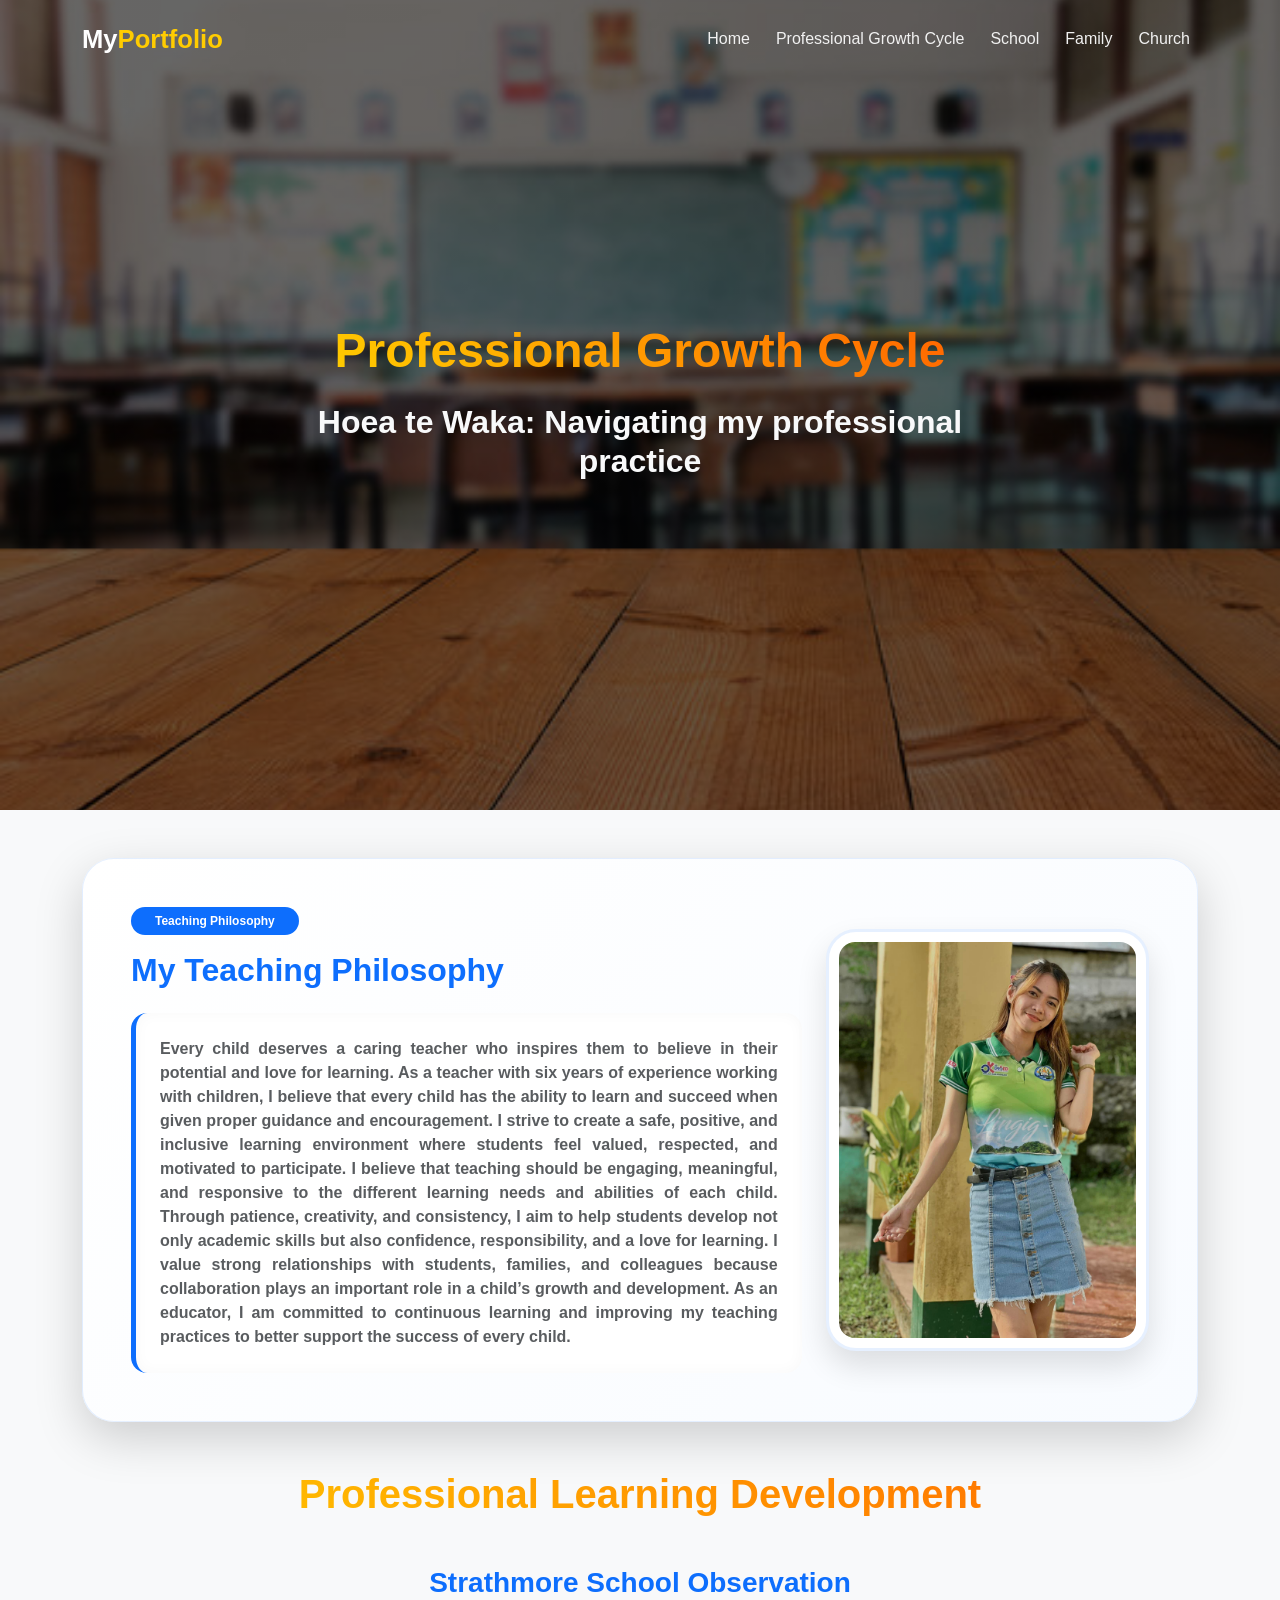
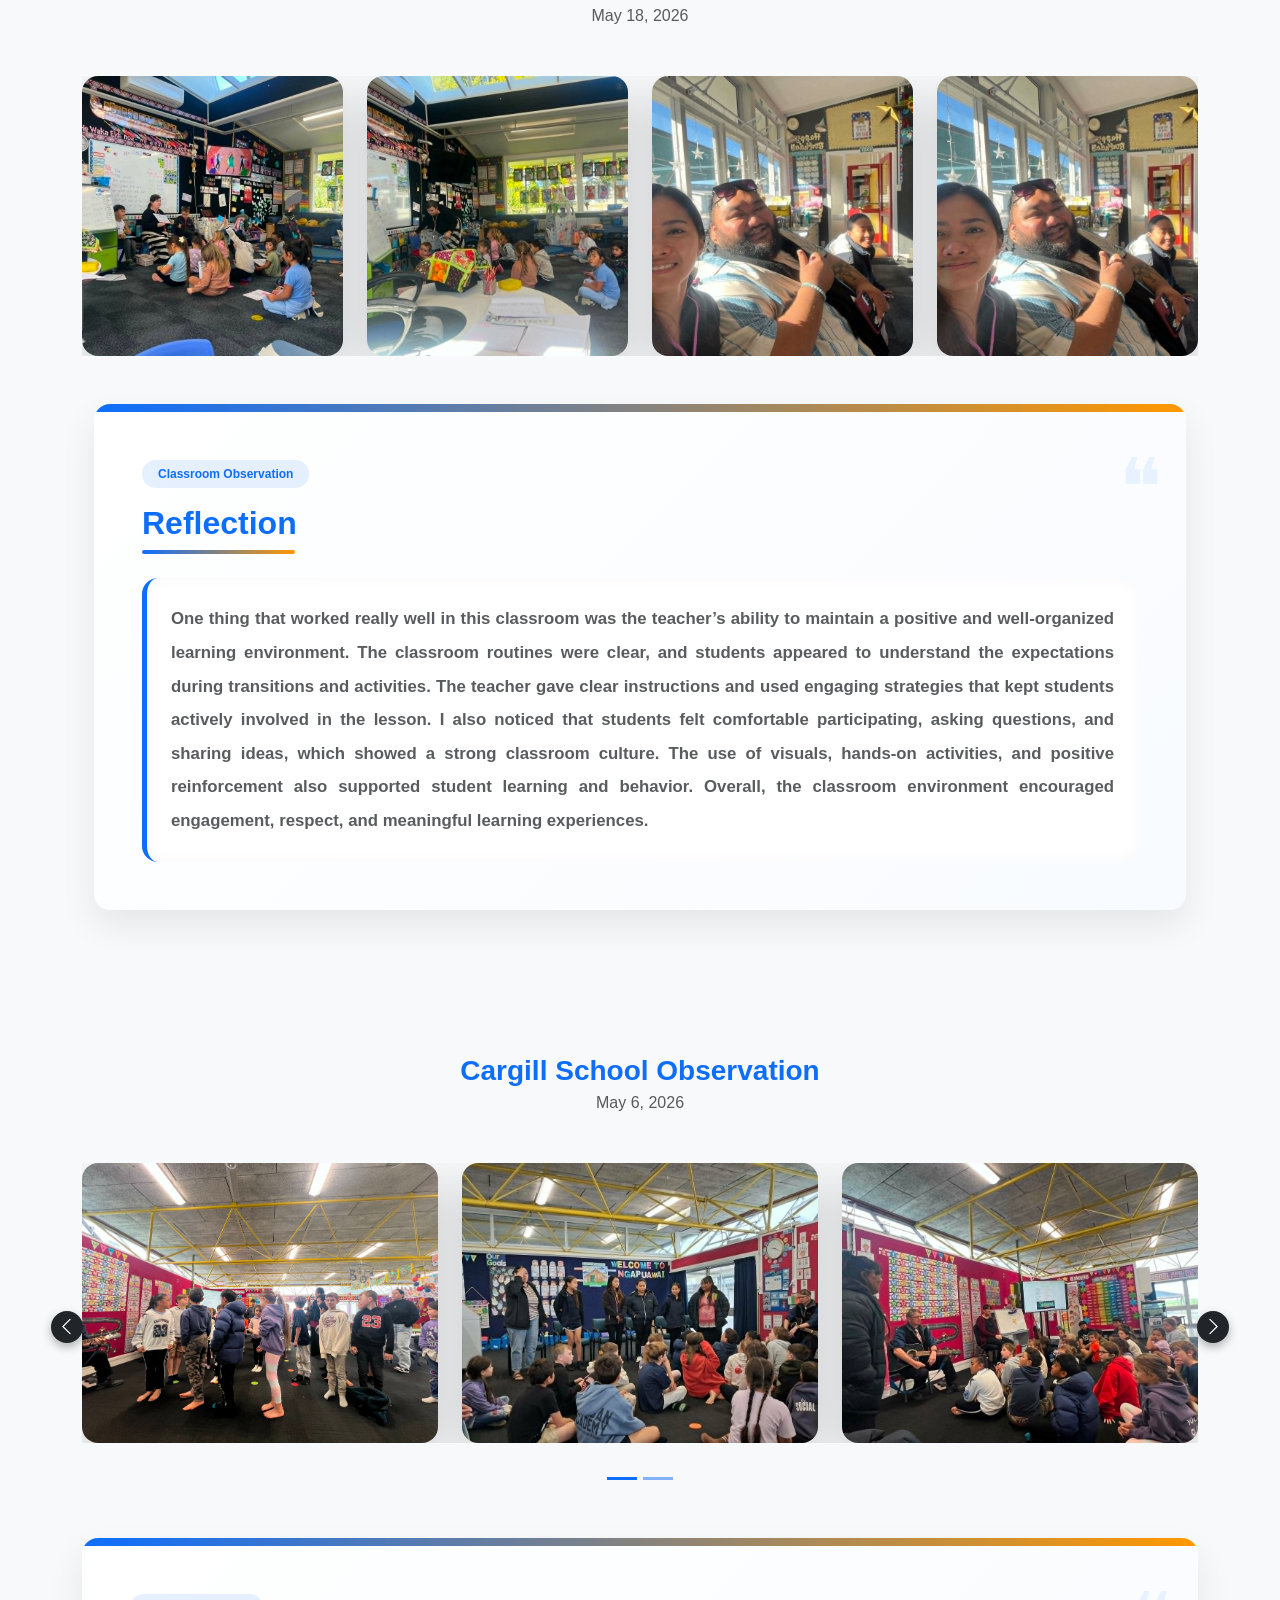
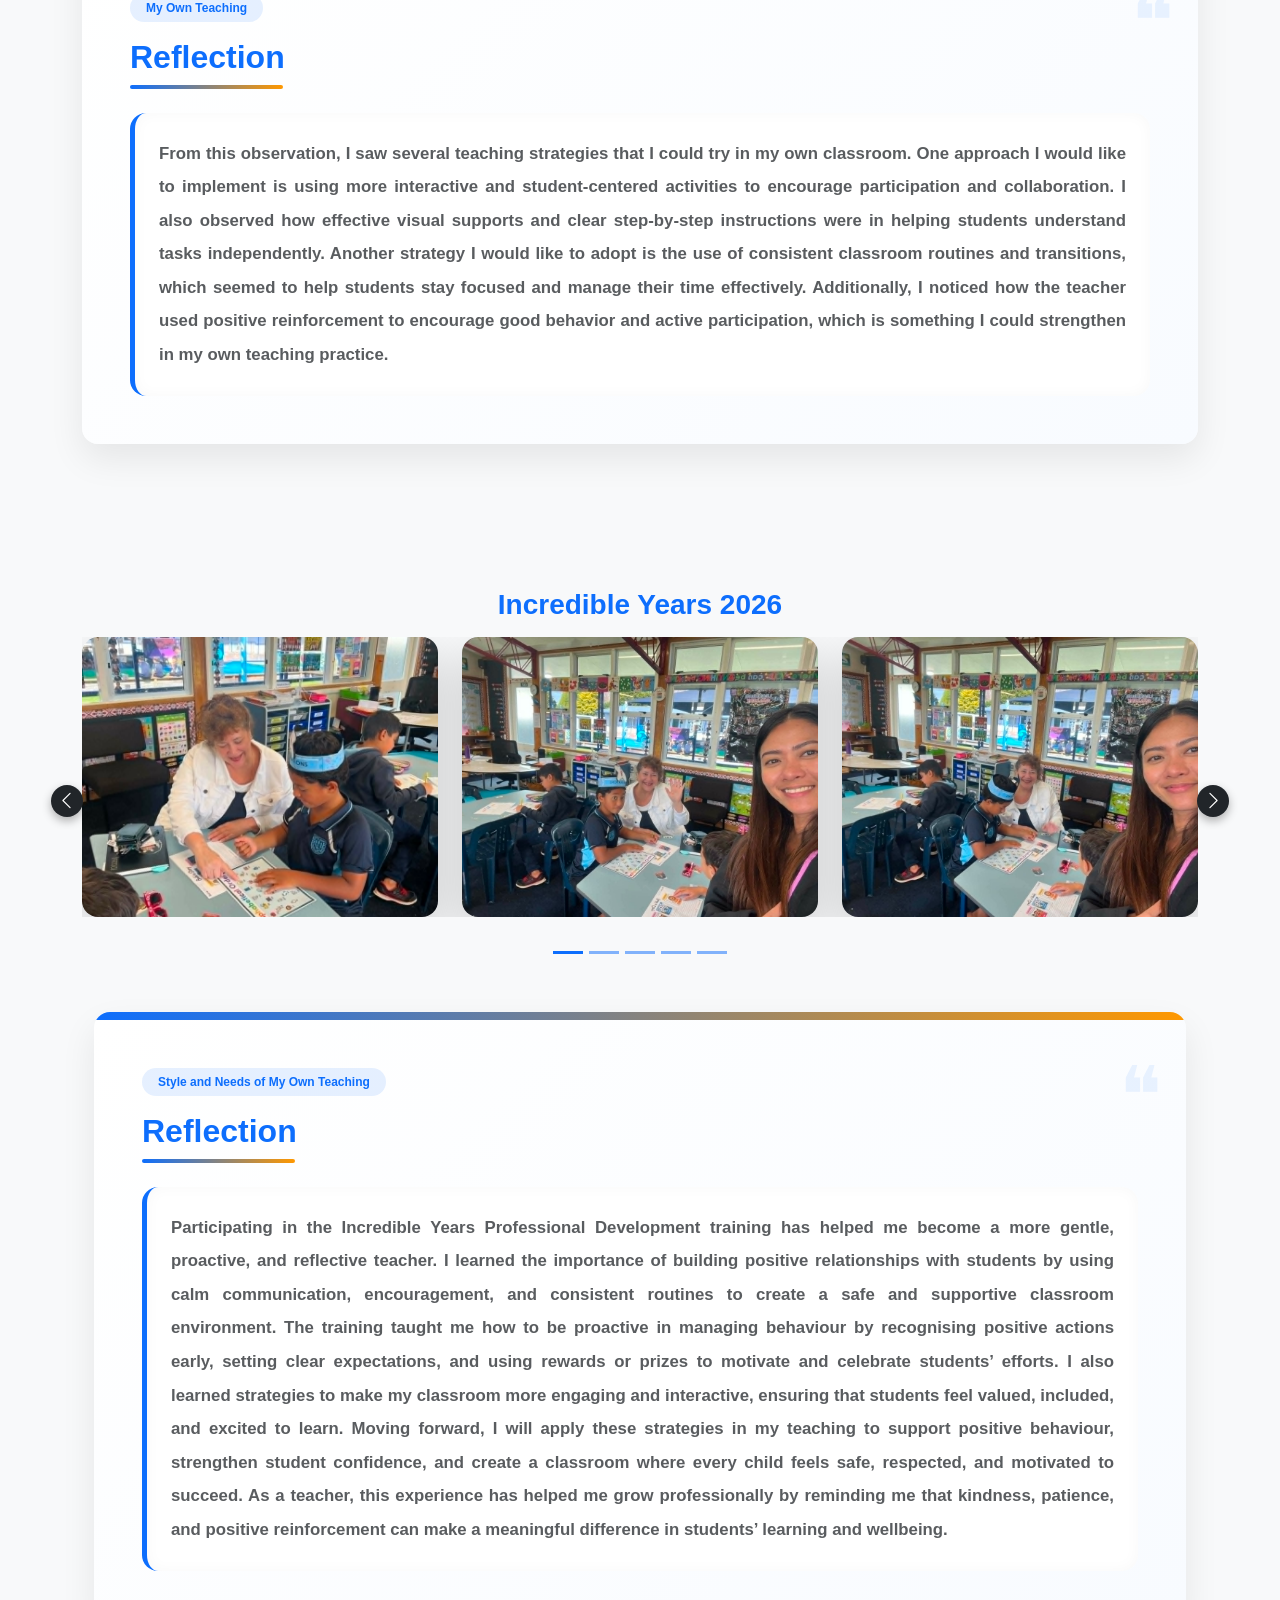
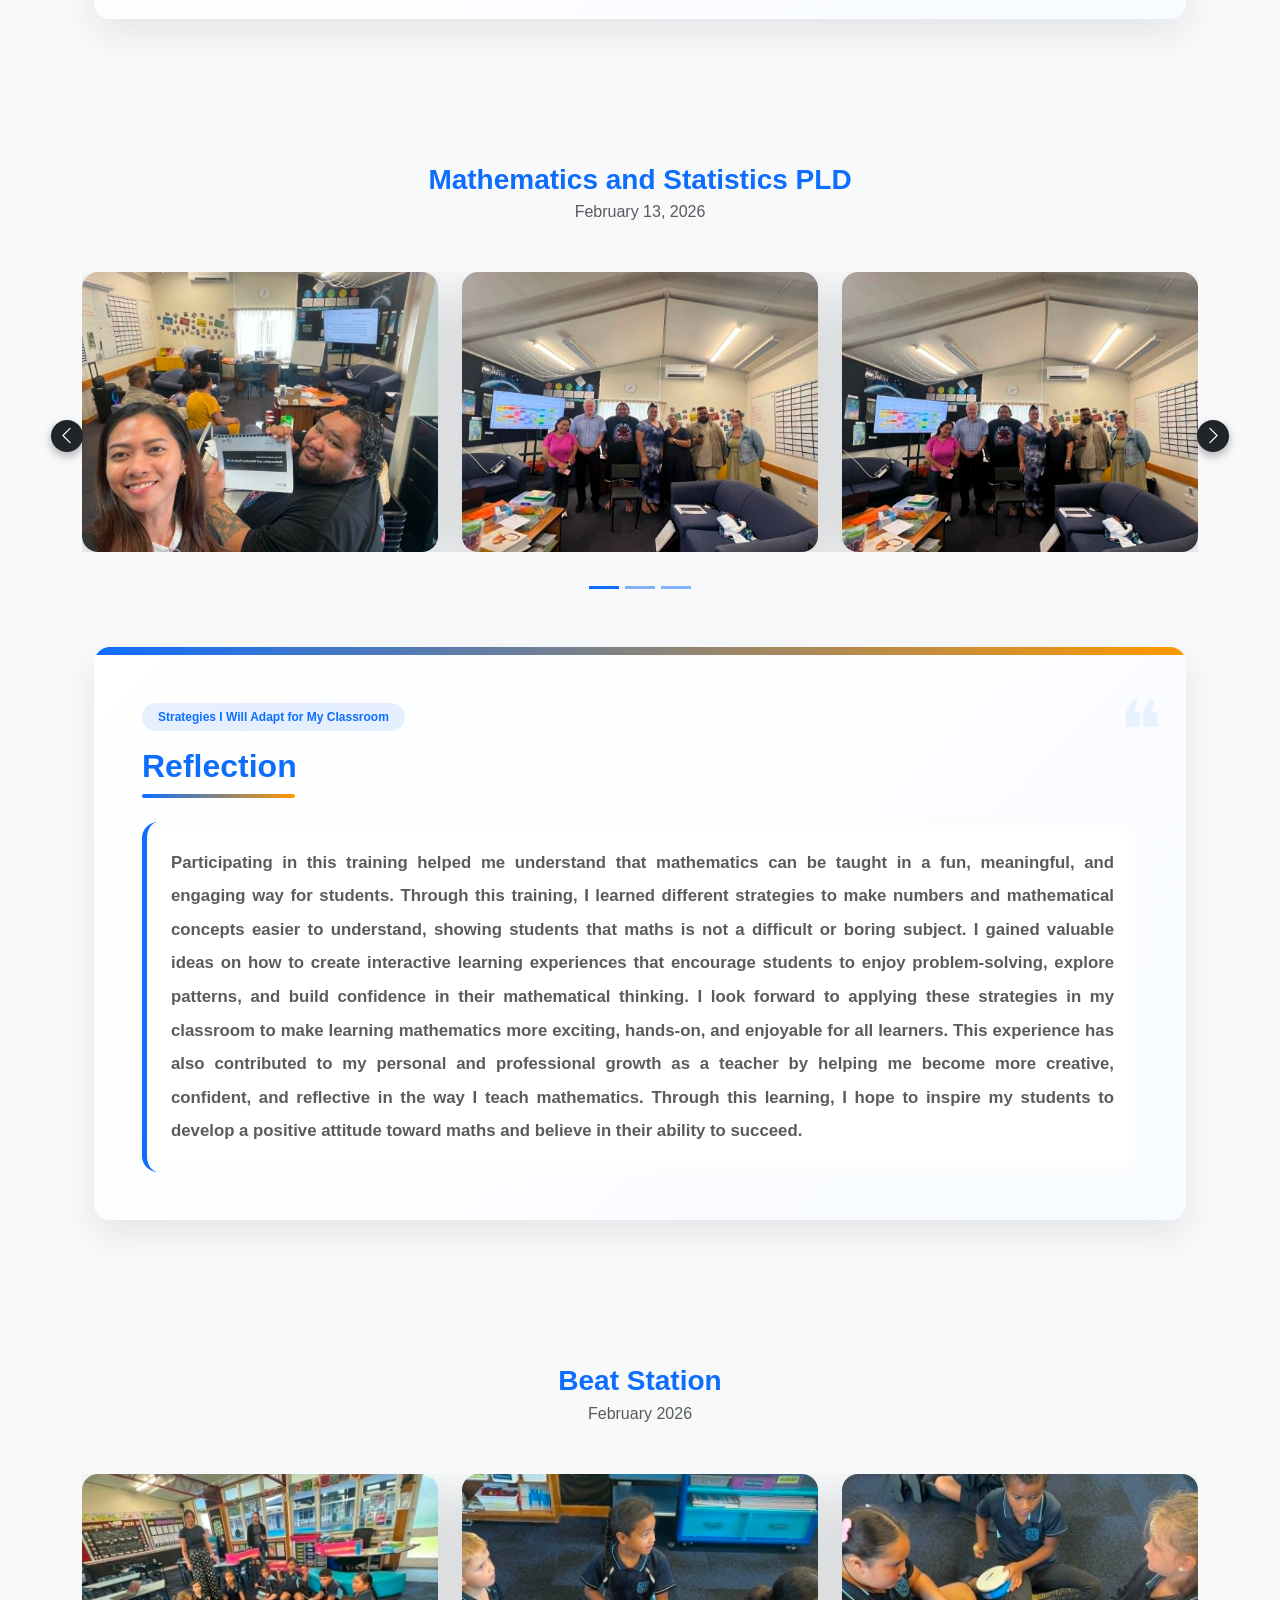
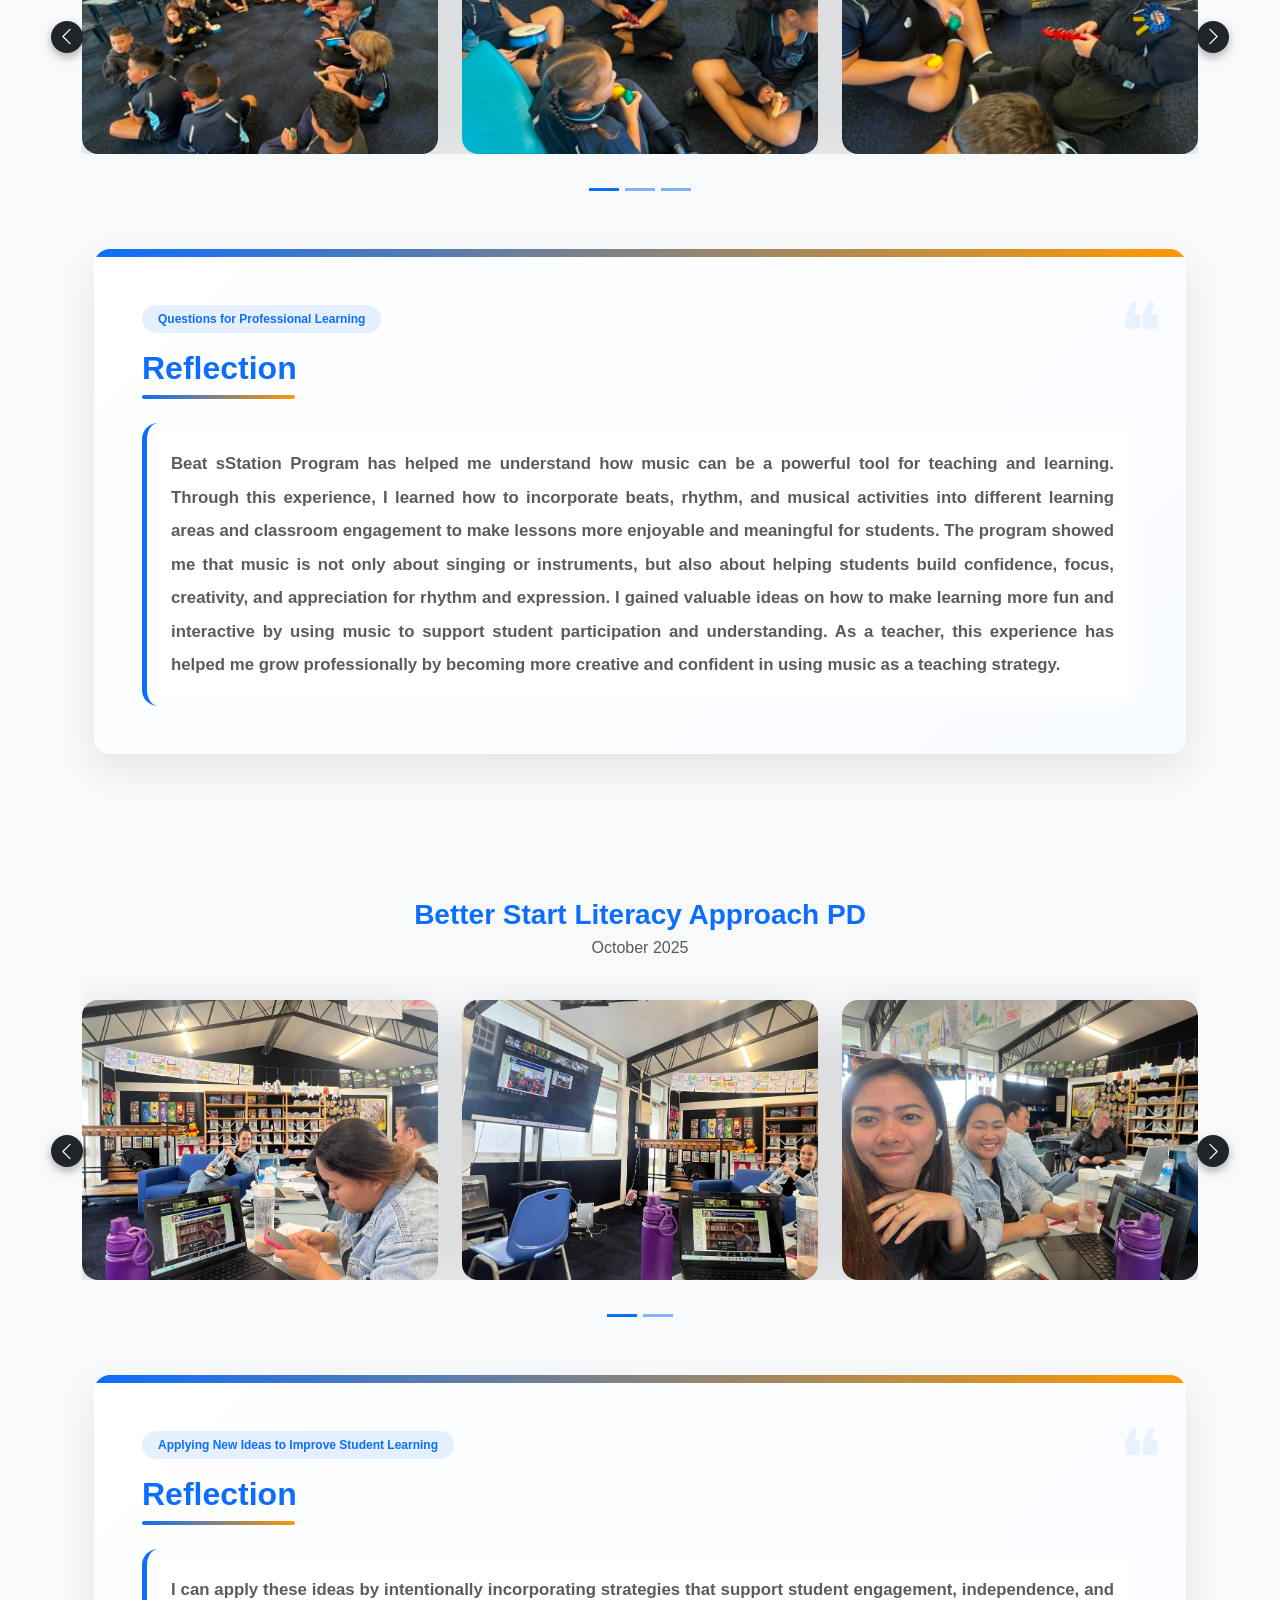
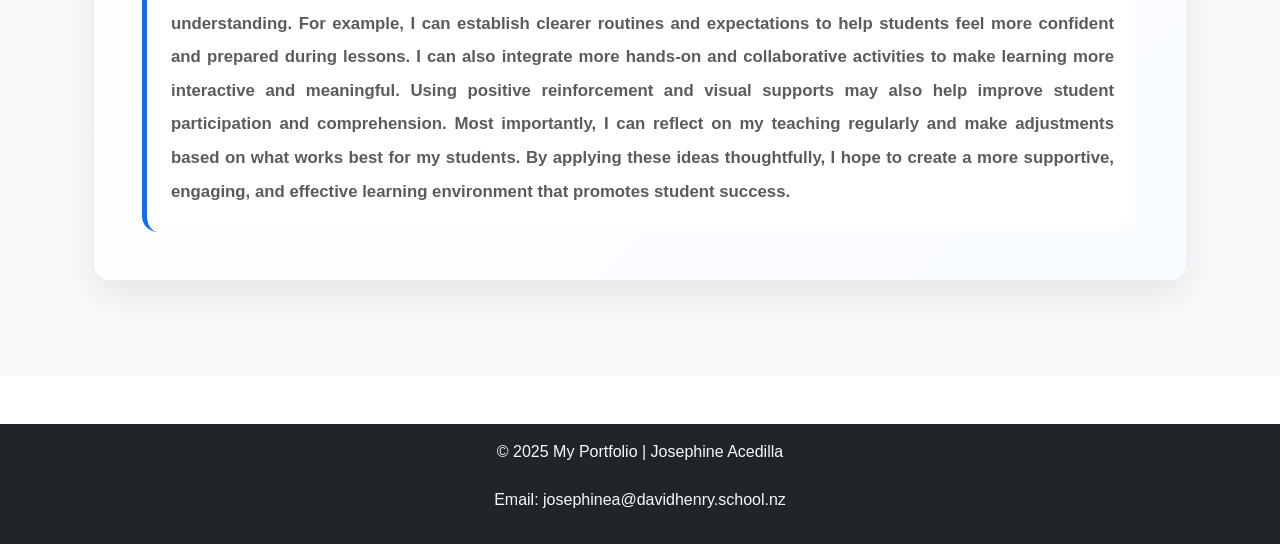
==== commit 103c7b99: "main" ====
--- a/pld/index.html
+++ b/pld/index.html
@@ -1313,7 +1313,7 @@
                     font-size: 1.05rem;
                   "
                 >
-                  BeatStation Program has helped me understand how music can be
+                  Beat sStation Program has helped me understand how music can be
                   a powerful tool for teaching and learning. Through this
                   experience, I learned how to incorporate beats, rhythm, and
                   musical activities into different learning areas and classroom
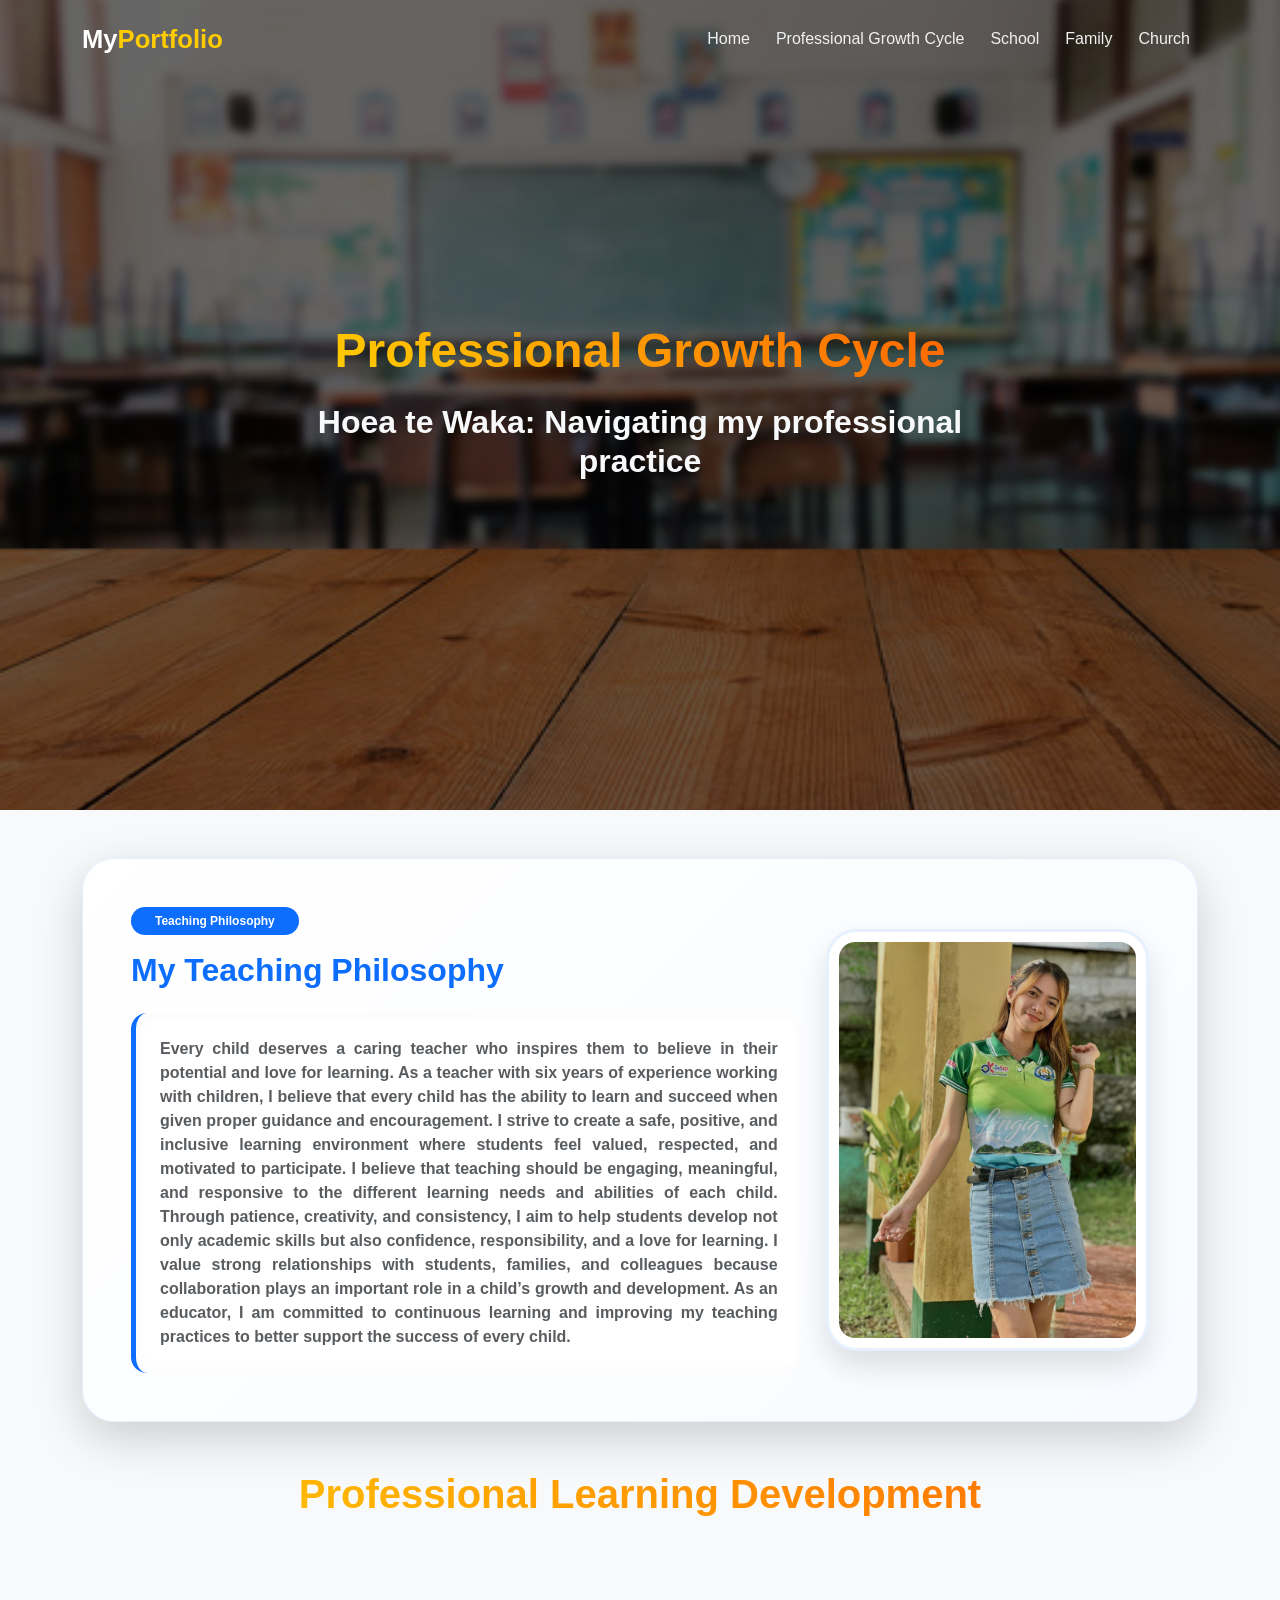
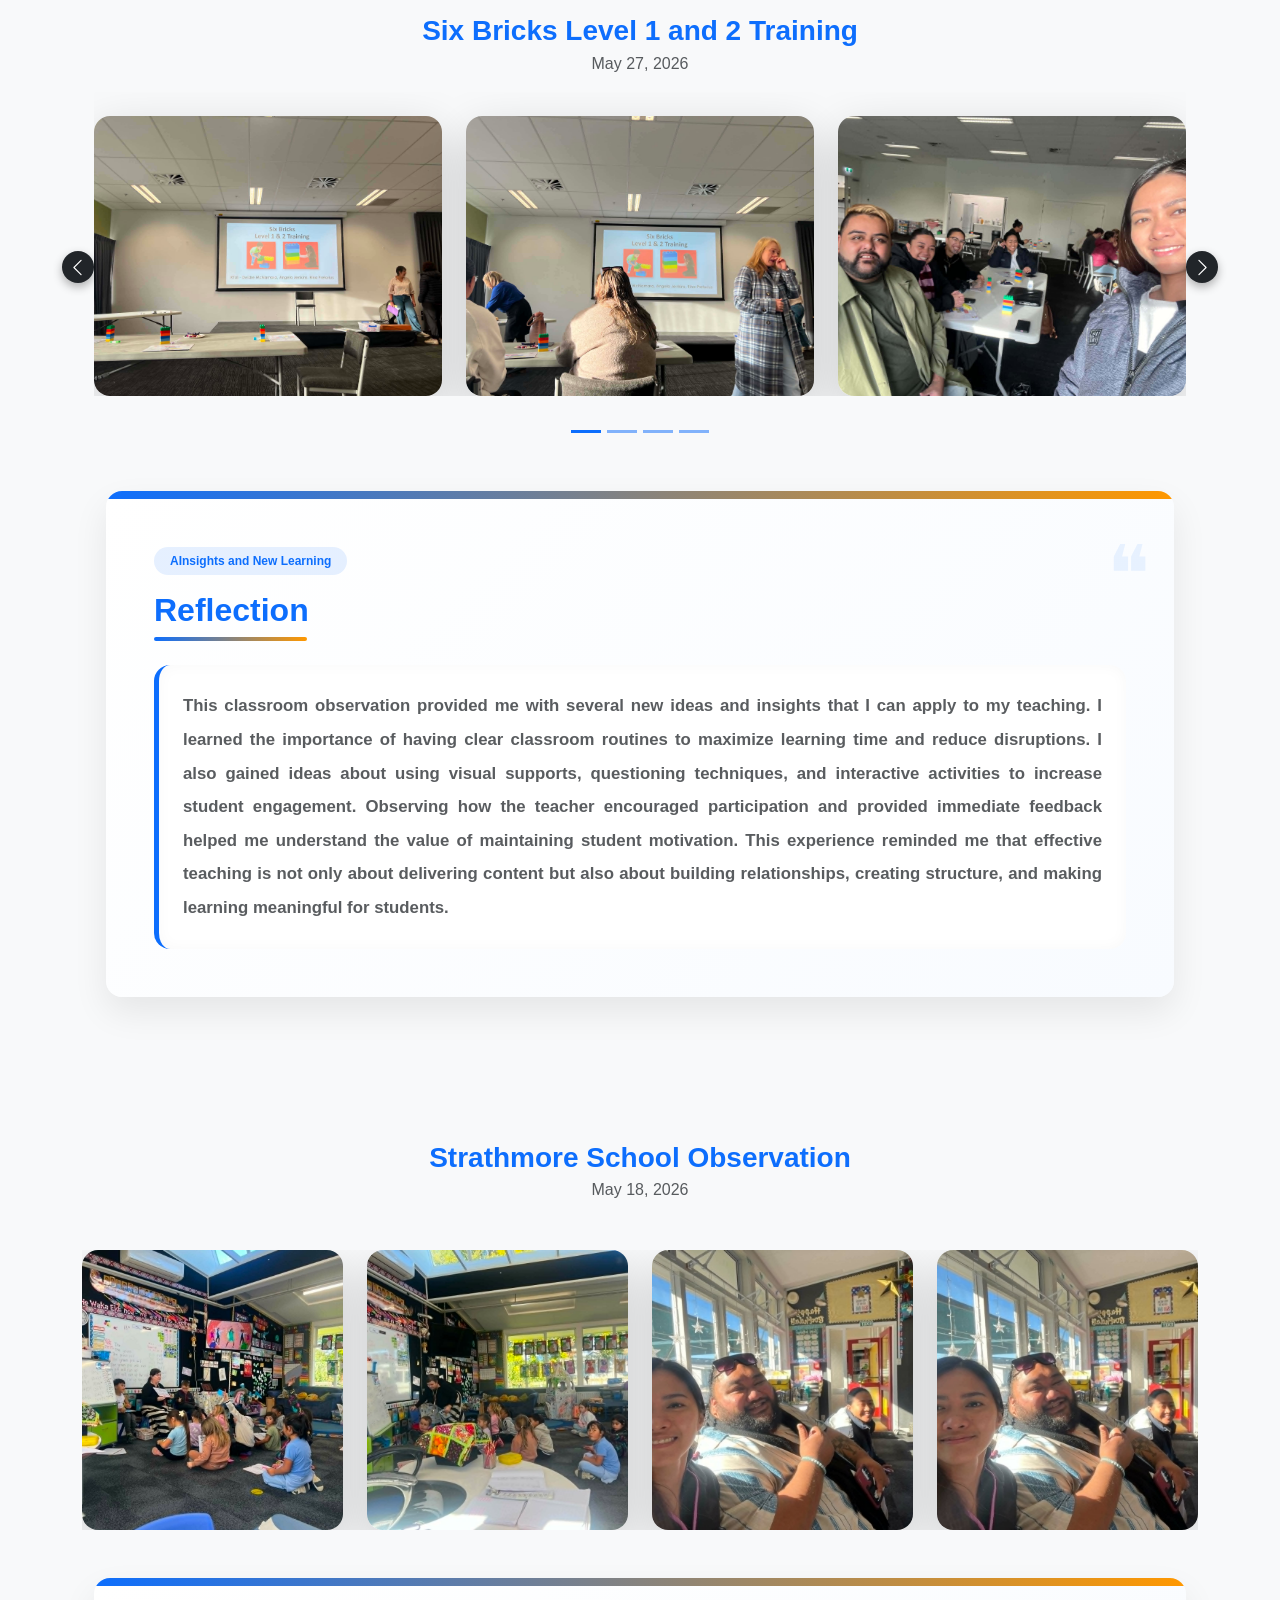
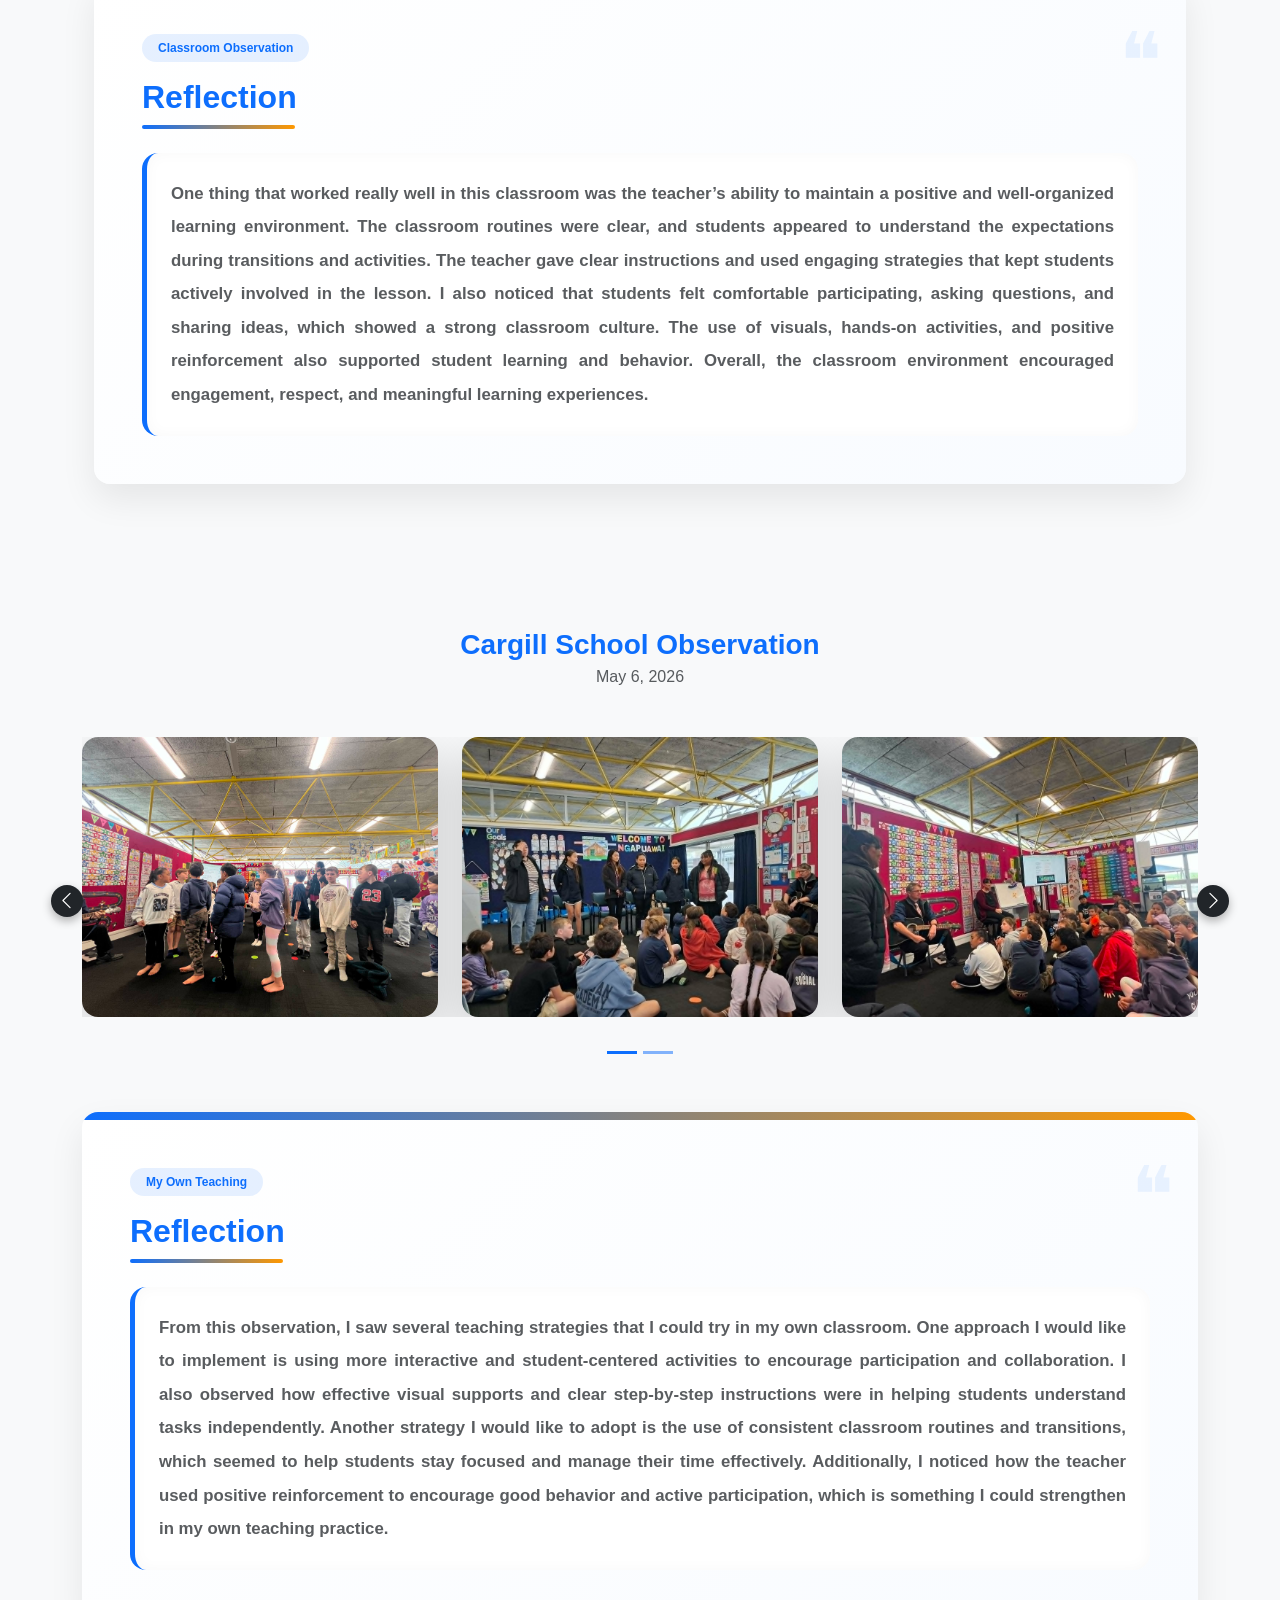
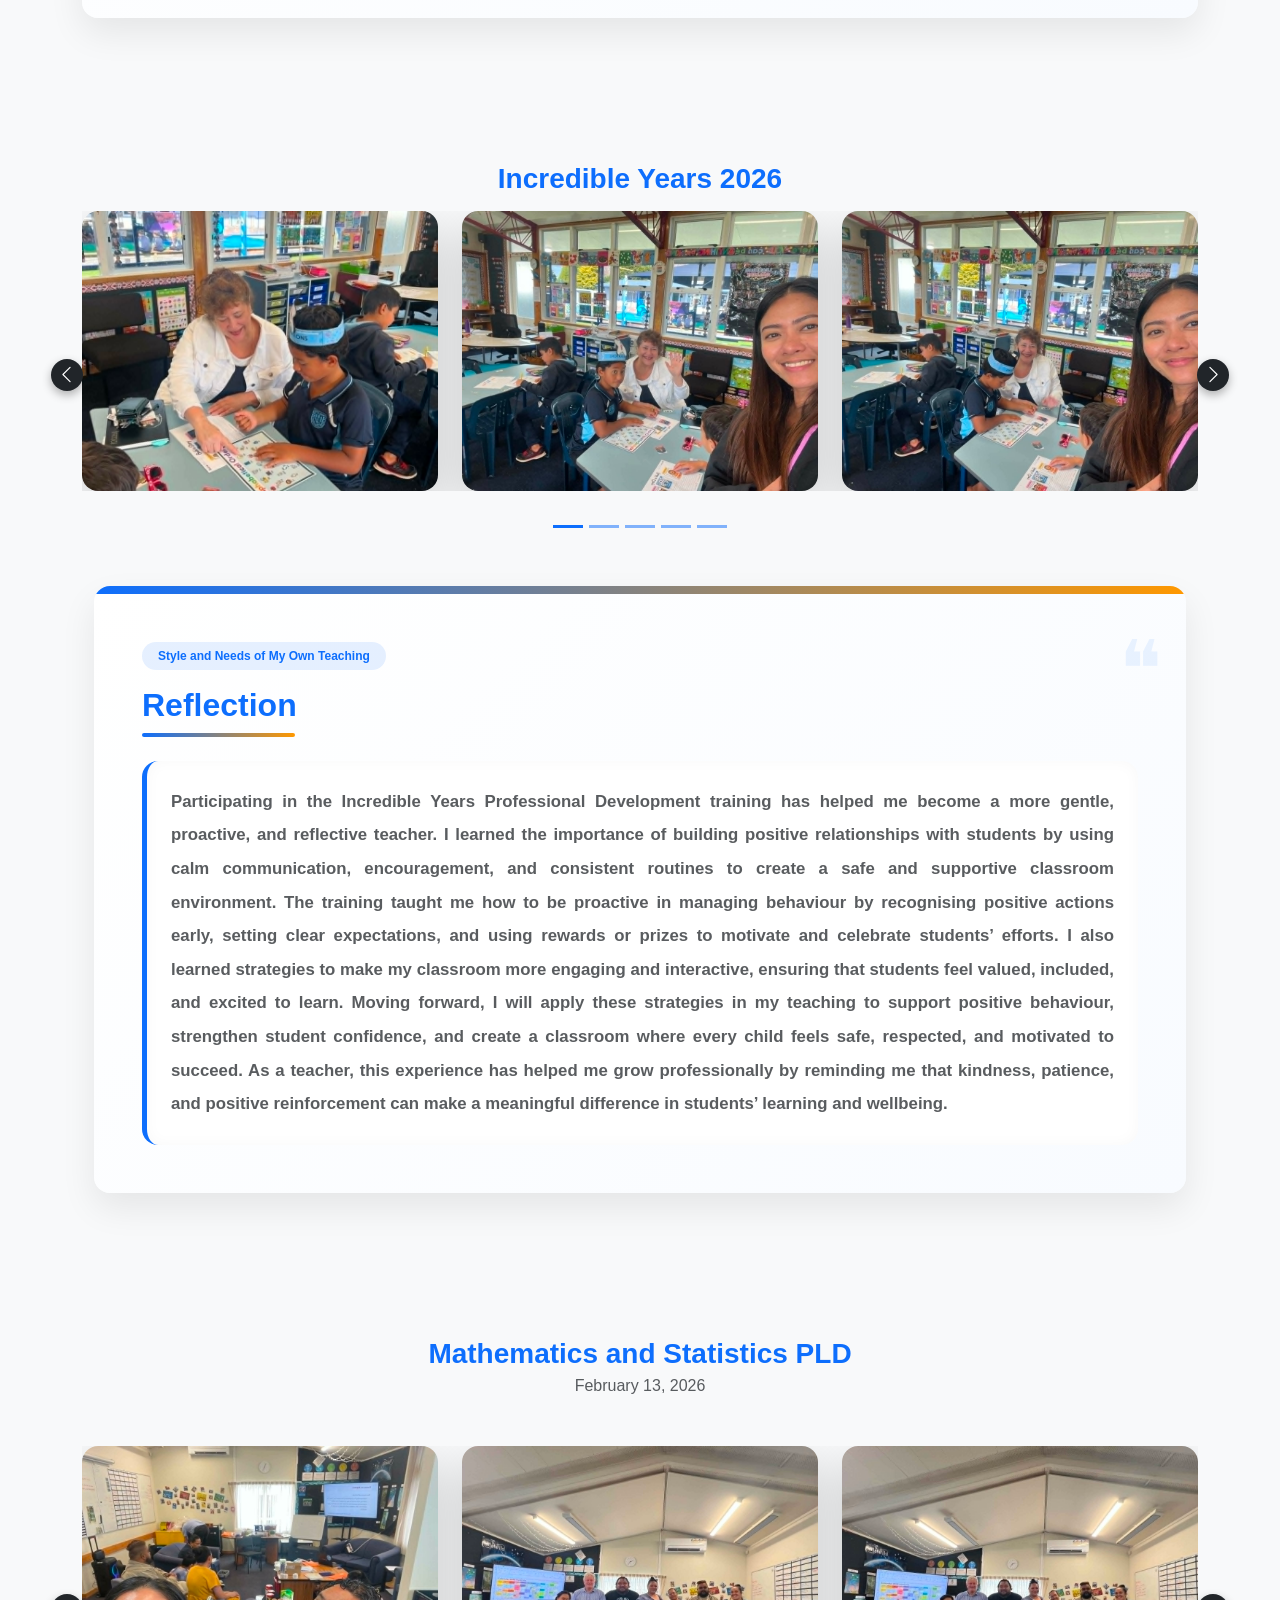
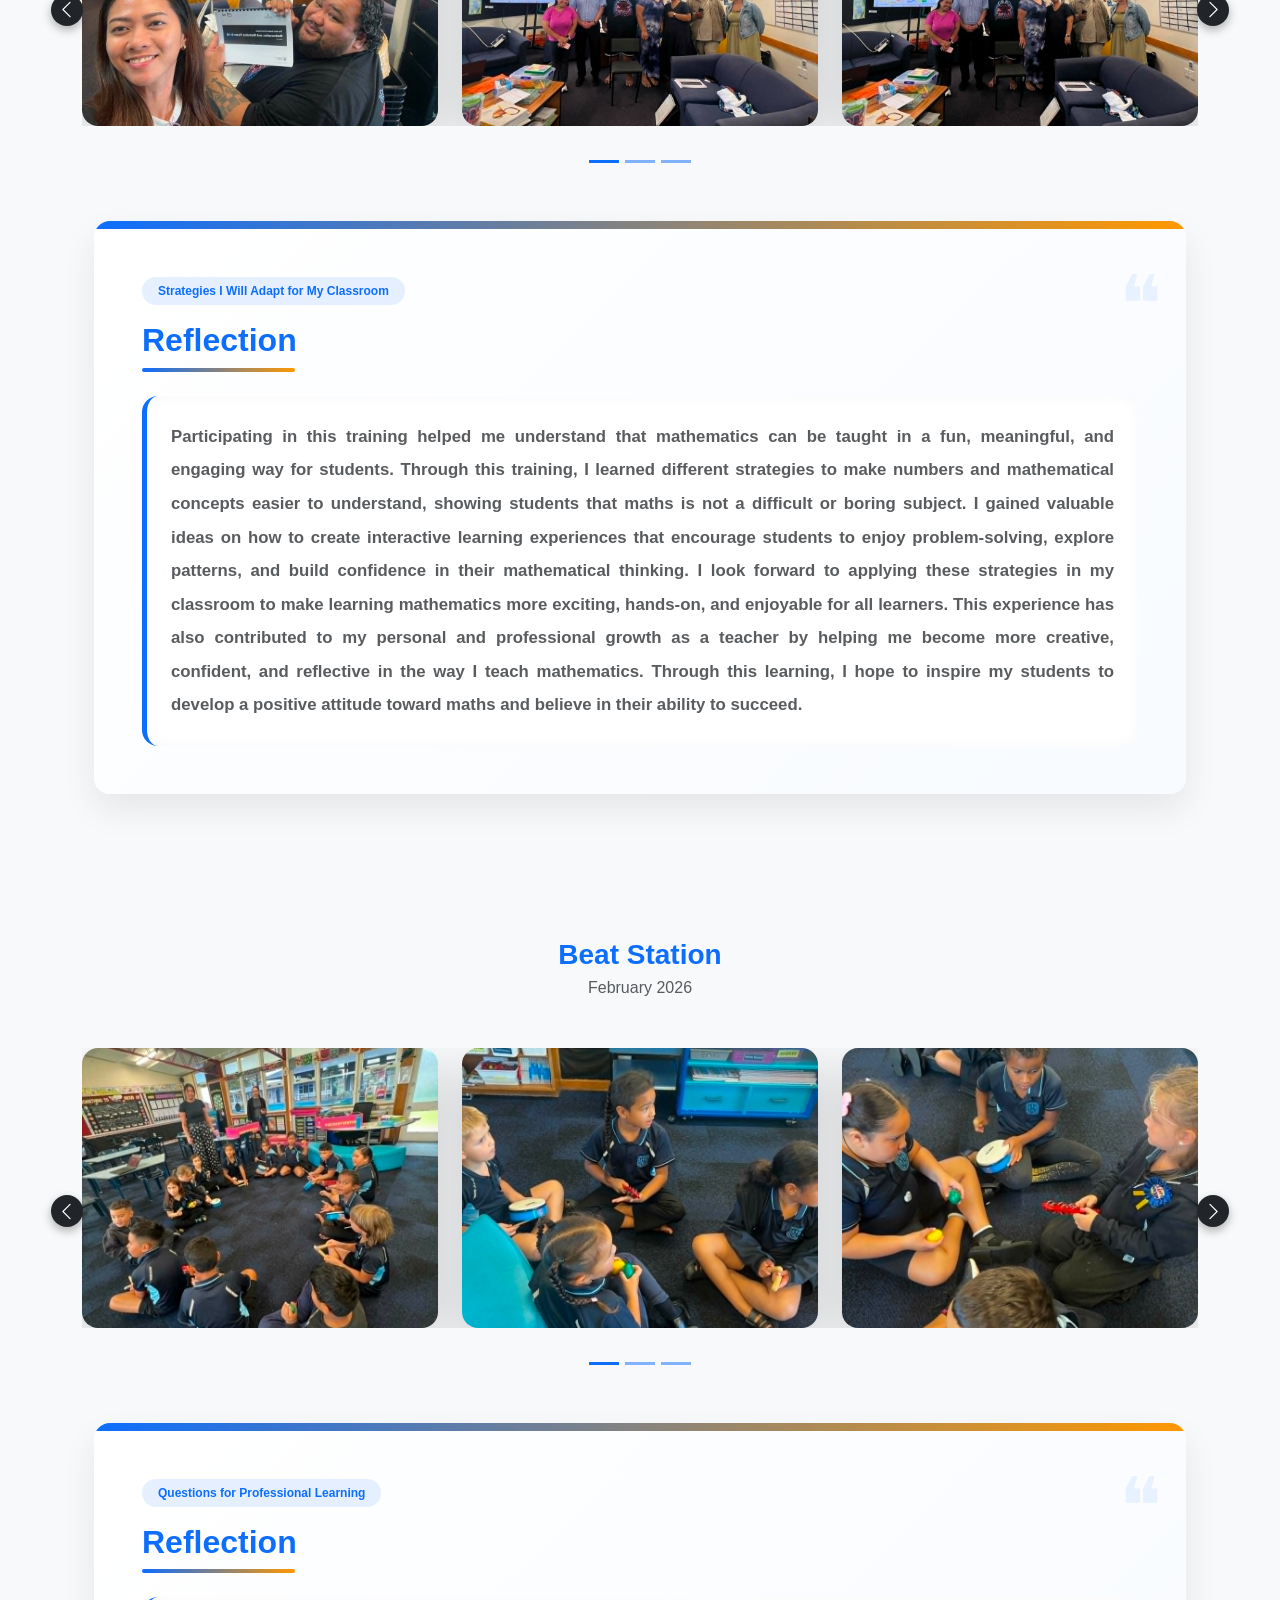
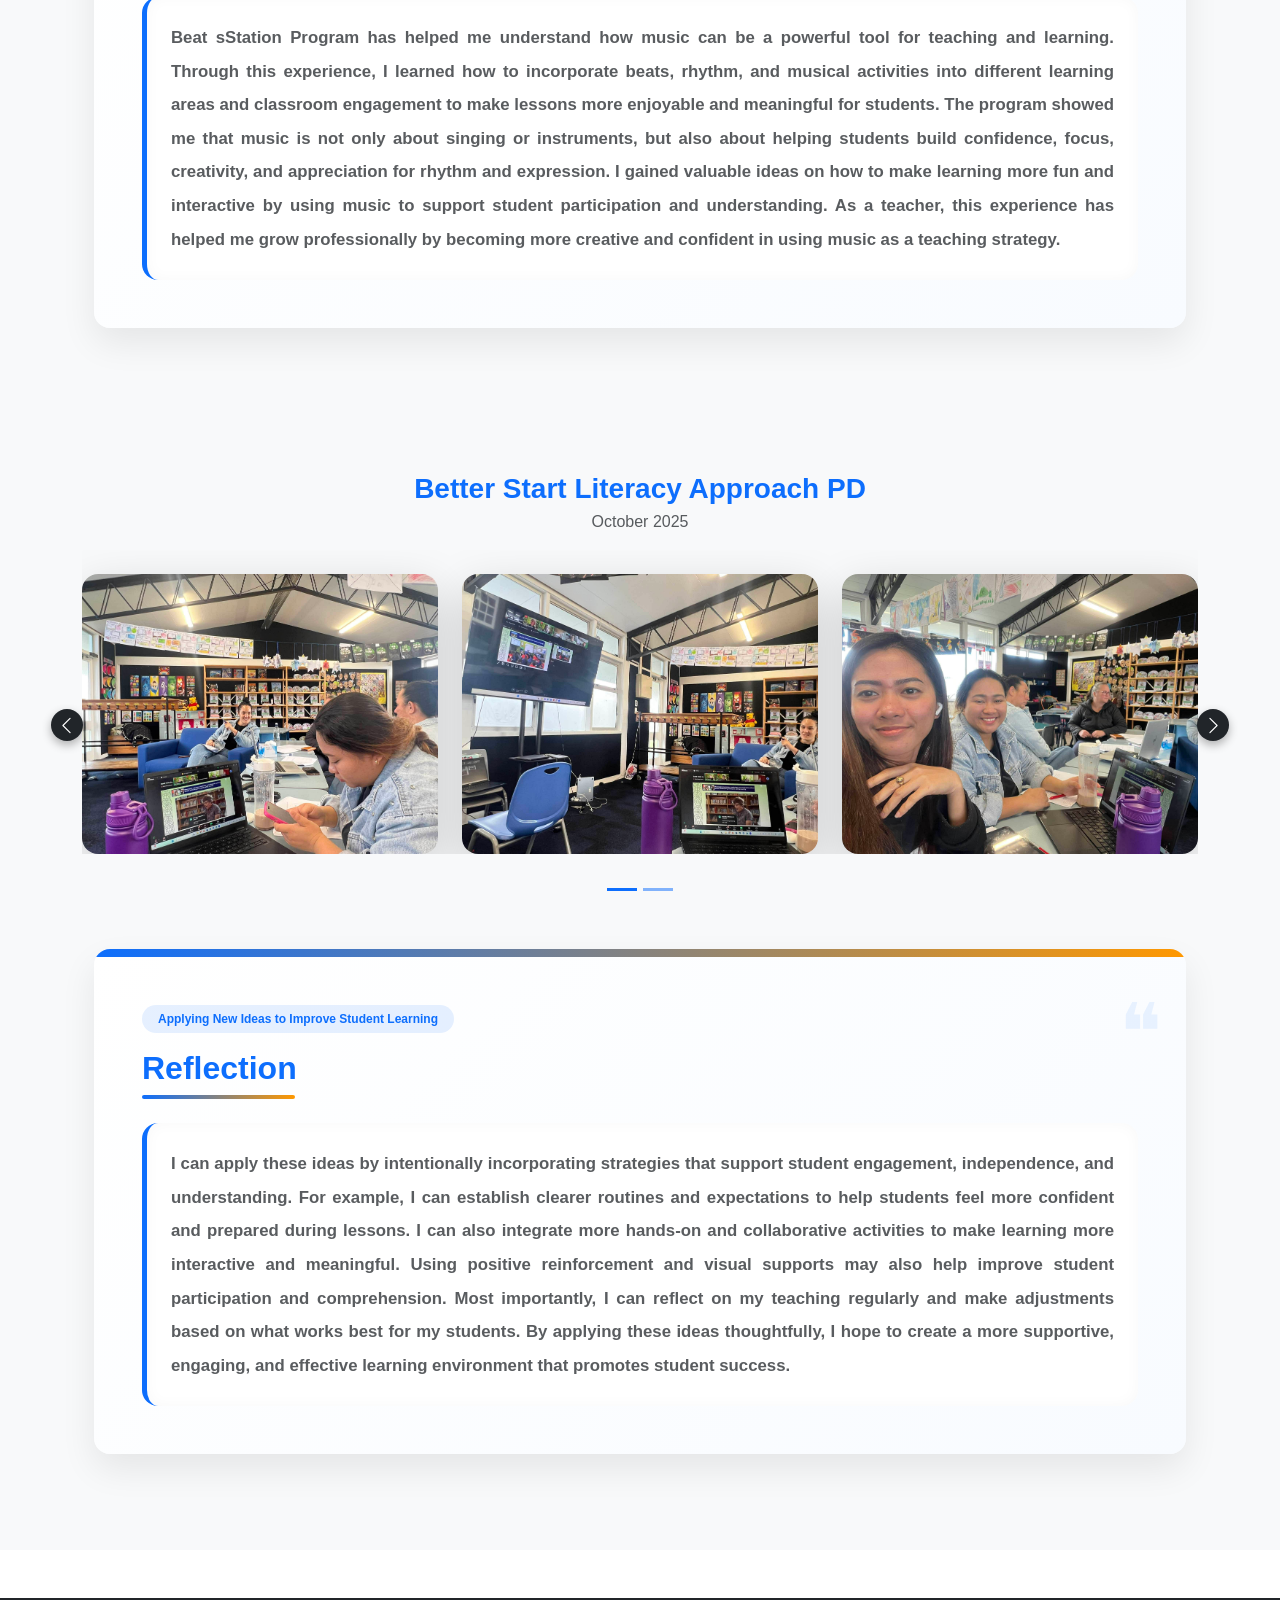
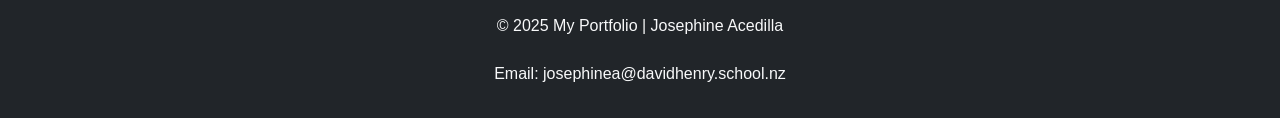
==== commit 216b4aae: "main" ====
--- a/pld/index.html
+++ b/pld/index.html
@@ -121,11 +121,314 @@
             </div>
           </div>
         </div>
+
         <div class="text-center mb-5">
           <h1 class="fw-bold highlight mt-1 mb-4">
             Professional Learning Development
           </h1>
         </div>
+        <section class="py-5 bg-light mb-5">
+          <div class="container">
+            <div class="text-center mb-3">
+              <h3 class="fw-bold text-primary mb-1">
+                Six Bricks Level 1 and 2 Training
+              </h3>
+              <p class="text-muted mb-0">May 27, 2026</p>
+            </div>
+            <div
+              id="brickCarousel"
+              class="carousel slide"
+              data-bs-ride="carousel"
+            >
+              <div class="carousel-inner">
+                <!-- First Slide -->
+                <div class="carousel-item mt-4 active">
+                  <div class="row g-4 justify-content-center">
+                    <div class="col-md-4">
+                      <div
+                        class="card border-0 shadow-lg rounded-4 overflow-hidden h-100"
+                      >
+                        <img
+                          src="/pld/bricks/bricks1.jpg"
+                          class="card-img-top friend-img"
+                          alt="Brick 1"
+                        />
+                      </div>
+                    </div>
+
+                    <div class="col-md-4">
+                      <div
+                        class="card border-0 shadow-lg rounded-4 overflow-hidden h-100"
+                      >
+                        <img
+                          src="/pld/bricks/bricks2.jpg"
+                          class="card-img-top friend-img"
+                          alt="Brick 2"
+                        />
+                      </div>
+                    </div>
+
+                    <div class="col-md-4">
+                      <div
+                        class="card border-0 shadow-lg rounded-4 overflow-hidden h-100"
+                      >
+                        <img
+                          src="/pld/bricks/bricks3.jpg"
+                          class="card-img-top friend-img"
+                          alt="Brick 3"
+                        />
+                      </div>
+                    </div>
+                  </div>
+                </div>
+
+                <!-- Second Slide -->
+                <div class="carousel-item">
+                  <div class="row g-4 justify-content-center">
+                    <div class="col-md-4">
+                      <div
+                        class="card border-0 shadow-lg rounded-4 overflow-hidden h-100"
+                      >
+                        <img
+                          src="/pld/bricks/bricks4.jpg"
+                          class="card-img-top friend-img"
+                          alt="Brick 4"
+                        />
+                      </div>
+                    </div>
+
+                    <div class="col-md-4">
+                      <div
+                        class="card border-0 shadow-lg rounded-4 overflow-hidden h-100"
+                      >
+                        <img
+                          src="/pld/bricks/bricks5.jpg"
+                          class="card-img-top friend-img"
+                          alt="Brick 5"
+                        />
+                      </div>
+                    </div>
+
+                    <div class="col-md-4">
+                      <div
+                        class="card border-0 shadow-lg rounded-4 overflow-hidden h-100"
+                      >
+                        <img
+                          src="/pld/bricks/bricks6.jpg"
+                          class="card-img-top friend-img"
+                          alt="Brick 6"
+                        />
+                      </div>
+                    </div>
+                  </div>
+                </div>
+                <div class="carousel-item">
+                  <div class="row g-4 justify-content-center">
+                    <div class="col-md-4">
+                      <div
+                        class="card border-0 shadow-lg rounded-4 overflow-hidden h-100"
+                      >
+                        <img
+                          src="/pld/bricks/bricks7.jpg"
+                          class="card-img-top friend-img"
+                          alt="Brick 7"
+                        />
+                      </div>
+                    </div>
+
+                    <div class="col-md-4">
+                      <div
+                        class="card border-0 shadow-lg rounded-4 overflow-hidden h-100"
+                      >
+                        <img
+                          src="/pld/bricks/bricks8.jpg"
+                          class="card-img-top friend-img"
+                          alt="Brick 8"
+                        />
+                      </div>
+                    </div>
+
+                    <div class="col-md-4">
+                      <div
+                        class="card border-0 shadow-lg rounded-4 overflow-hidden h-100"
+                      >
+                        <img
+                          src="/pld/bricks/bricks9.jpg"
+                          class="card-img-top friend-img"
+                          alt="Brick 9"
+                        />
+                      </div>
+                    </div>
+                  </div>
+                </div>
+                <div class="carousel-item">
+                  <div class="row g-4 justify-content-center">
+                    <div class="col-md-4">
+                      <div
+                        class="card border-0 shadow-lg rounded-4 overflow-hidden h-100"
+                      >
+                        <img
+                          src="/pld/bricks/bricks10.jpg"
+                          class="card-img-top friend-img"
+                          alt="Brick 10"
+                        />
+                      </div>
+                    </div>
+
+                    <div class="col-md-4">
+                      <div
+                        class="card border-0 shadow-lg rounded-4 overflow-hidden h-100"
+                      >
+                        <img
+                          src="/pld/bricks/bricks11.jpg"
+                          class="card-img-top friend-img"
+                          alt="Brick 11"
+                        />
+                      </div>
+                    </div>
+
+                    <div class="col-md-4">
+                      <div
+                        class="card border-0 shadow-lg rounded-4 overflow-hidden h-100"
+                      >
+                        <img
+                          src="/pld/bricks/bricks12.jpg"
+                          class="card-img-top friend-img"
+                          alt="Brick 12"
+                        />
+                      </div>
+                    </div>
+                  </div>
+                </div>
+              </div>
+
+              <!-- Controls -->
+              <button
+                class="carousel-control-prev"
+                type="button"
+                data-bs-target="#brickCarousel"
+                data-bs-slide="prev"
+              >
+                <span
+                  class="carousel-control-prev-icon bg-dark rounded-circle p-3"
+                ></span>
+              </button>
+
+              <button
+                class="carousel-control-next"
+                type="button"
+                data-bs-target="#brickCarousel"
+                data-bs-slide="next"
+              >
+                <span
+                  class="carousel-control-next-icon bg-dark rounded-circle p-3"
+                ></span>
+              </button>
+
+              <!-- Indicators -->
+              <div class="carousel-indicators position-relative mt-4">
+                <button
+                  type="button"
+                  data-bs-target="#brickCarousel"
+                  data-bs-slide-to="0"
+                  class="active bg-primary"
+                ></button>
+
+                <button
+                  type="button"
+                  data-bs-target="#brickCarousel"
+                  data-bs-slide-to="1"
+                  class="bg-primary"
+                ></button>
+                <button
+                  type="button"
+                  data-bs-target="#brickCarousel"
+                  data-bs-slide-to="2"
+                  class="bg-primary"
+                ></button>
+                <button
+                  type="button"
+                  data-bs-target="#brickCarousel"
+                  data-bs-slide-to="3"
+                  class="bg-primary"
+                ></button>
+              </div>
+            </div>
+            <div class="container mt-5 mb-5">
+              <div
+                class="card teaching-frame border-0 rounded-4 overflow-hidden position-relative"
+              >
+                <!-- Top Accent -->
+                <div
+                  style="
+                    height: 8px;
+                    background: linear-gradient(90deg, #0d6efd, #ff9800);
+                  "
+                ></div>
+
+                <div class="card-body p-4 p-md-5 position-relative">
+                  <!-- Quote Icon -->
+                  <div
+                    class="position-absolute top-0 end-0 me-4 mt-3"
+                    style="font-size: 5rem; color: rgba(13, 110, 253, 0.08)"
+                  >
+                    ❝
+                  </div>
+
+                  <!-- Heading -->
+                  <div class="mb-4">
+                    <span
+                      class="badge rounded-pill px-3 py-2 mb-3"
+                      style="
+                        background: rgba(13, 110, 253, 0.1);
+                        color: #0d6efd;
+                      "
+                    >
+                      AInsights and New Learning
+                    </span>
+
+                    <h2 class="fw-bold text-primary mb-2">Reflection</h2>
+
+                    <div
+                      style="
+                        width: 153px;
+                        height: 4px;
+                        background: linear-gradient(90deg, #0d6efd, #ff9800);
+                        border-radius: 10px;
+                      "
+                    ></div>
+                  </div>
+
+                  <!-- Reflection Text -->
+                  <div class="quote-frame rounded-4 p-4 bg-white">
+                    <p
+                      class="text-muted mb-0 fw-semibold"
+                      style="
+                        text-align: justify;
+                        line-height: 2;
+                        font-size: 1.05rem;
+                      "
+                    >
+                      This classroom observation provided me with several new
+                      ideas and insights that I can apply to my teaching. I
+                      learned the importance of having clear classroom routines
+                      to maximize learning time and reduce disruptions. I also
+                      gained ideas about using visual supports, questioning
+                      techniques, and interactive activities to increase student
+                      engagement. Observing how the teacher encouraged
+                      participation and provided immediate feedback helped me
+                      understand the value of maintaining student motivation.
+                      This experience reminded me that effective teaching is not
+                      only about delivering content but also about building
+                      relationships, creating structure, and making learning
+                      meaningful for students.
+                    </p>
+                  </div>
+                </div>
+              </div>
+            </div>
+          </div>
+        </section>
         <!-- Title -->
         <div class="text-center mb-5">
           <h3 class="fw-bold text-primary mb-1">
@@ -1313,8 +1616,8 @@
                     font-size: 1.05rem;
                   "
                 >
-                  Beat sStation Program has helped me understand how music can be
-                  a powerful tool for teaching and learning. Through this
+                  Beat sStation Program has helped me understand how music can
+                  be a powerful tool for teaching and learning. Through this
                   experience, I learned how to incorporate beats, rhythm, and
                   musical activities into different learning areas and classroom
                   engagement to make lessons more enjoyable and meaningful for
--- a/css/style.css
+++ b/css/style.css
@@ -378,3 +378,20 @@
 .profile-frame:hover img {
   transform: scale(1.03);
 }
+.caption-box {
+  max-width: 1100px;
+  background: #fff;
+  border-radius: 25px;
+  padding: 40px;
+  box-shadow: 0 8px 25px rgba(0, 0, 0, 0.08);
+  border-top: 6px solid #0d6efd;
+}
+
+.caption-box h4 {
+  font-size: 2rem;
+}
+
+.caption-box p {
+  font-size: 1.05rem;
+  line-height: 1.8;
+}
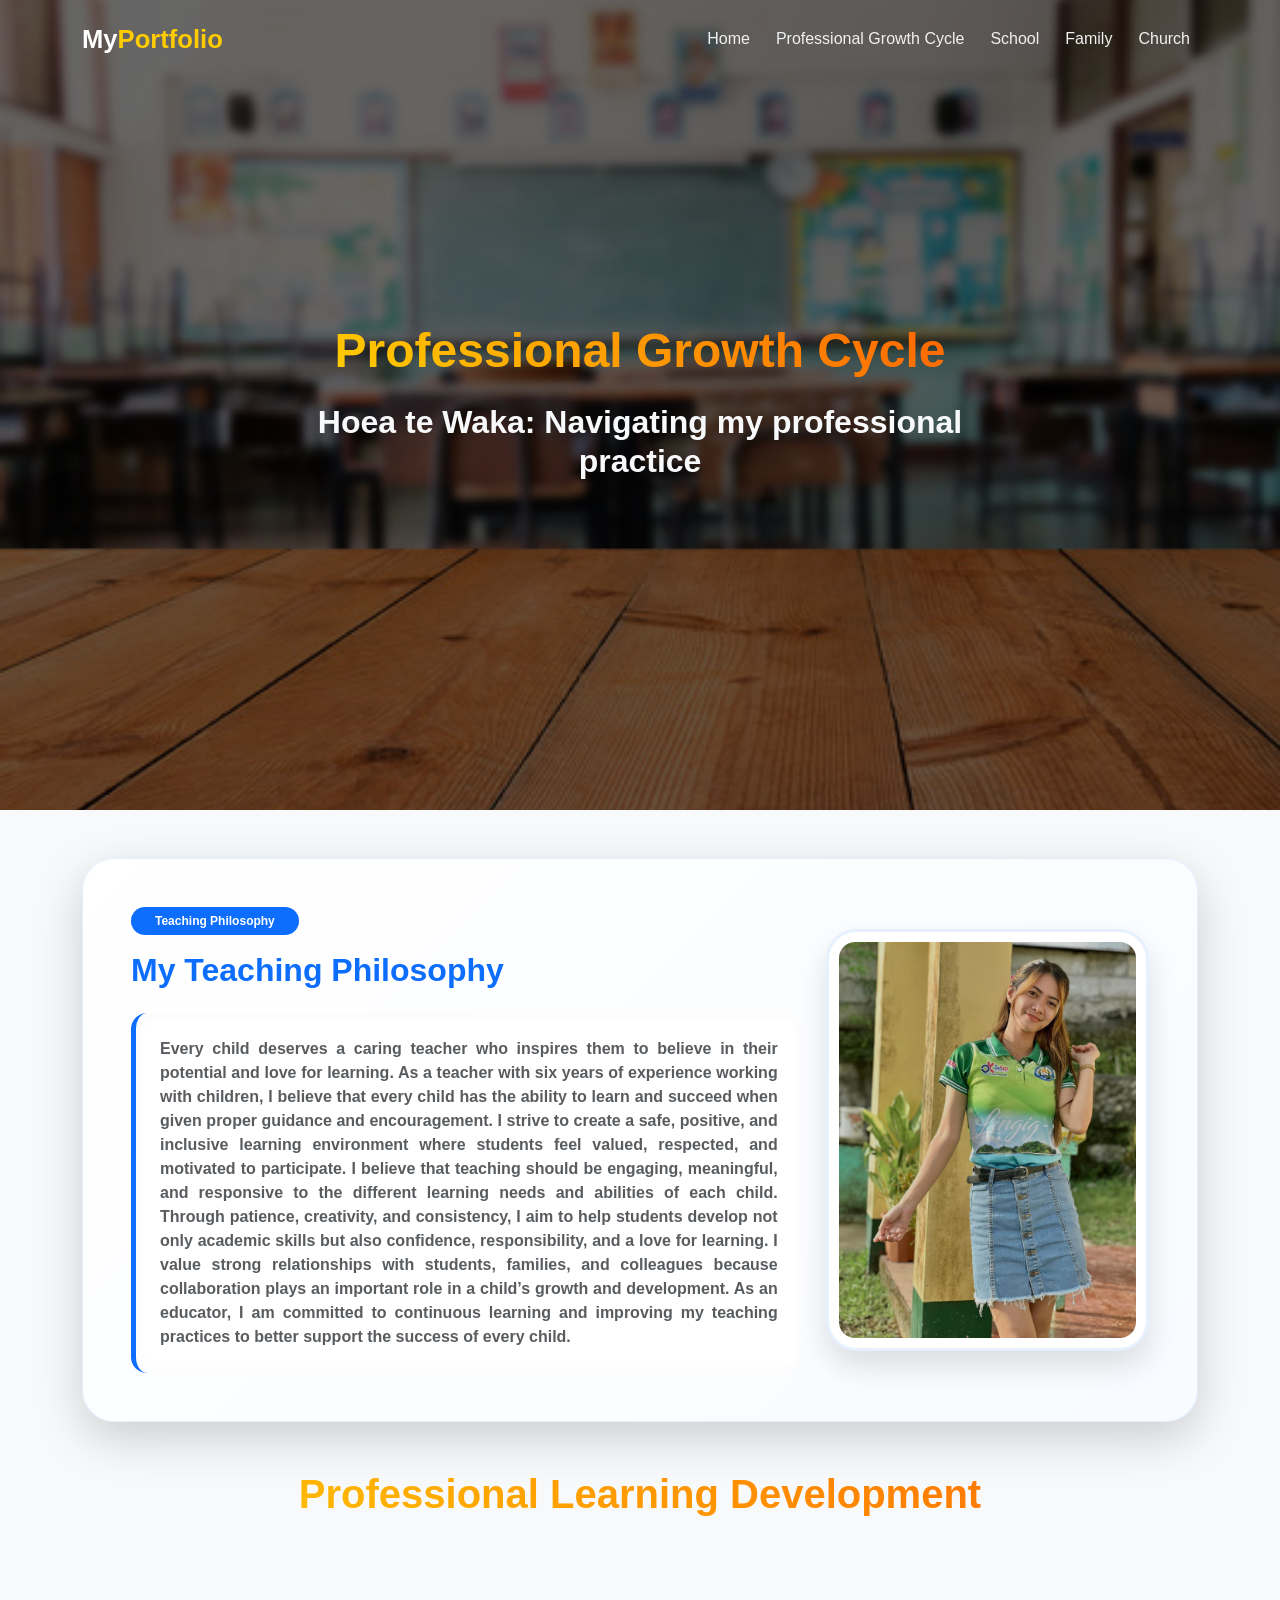
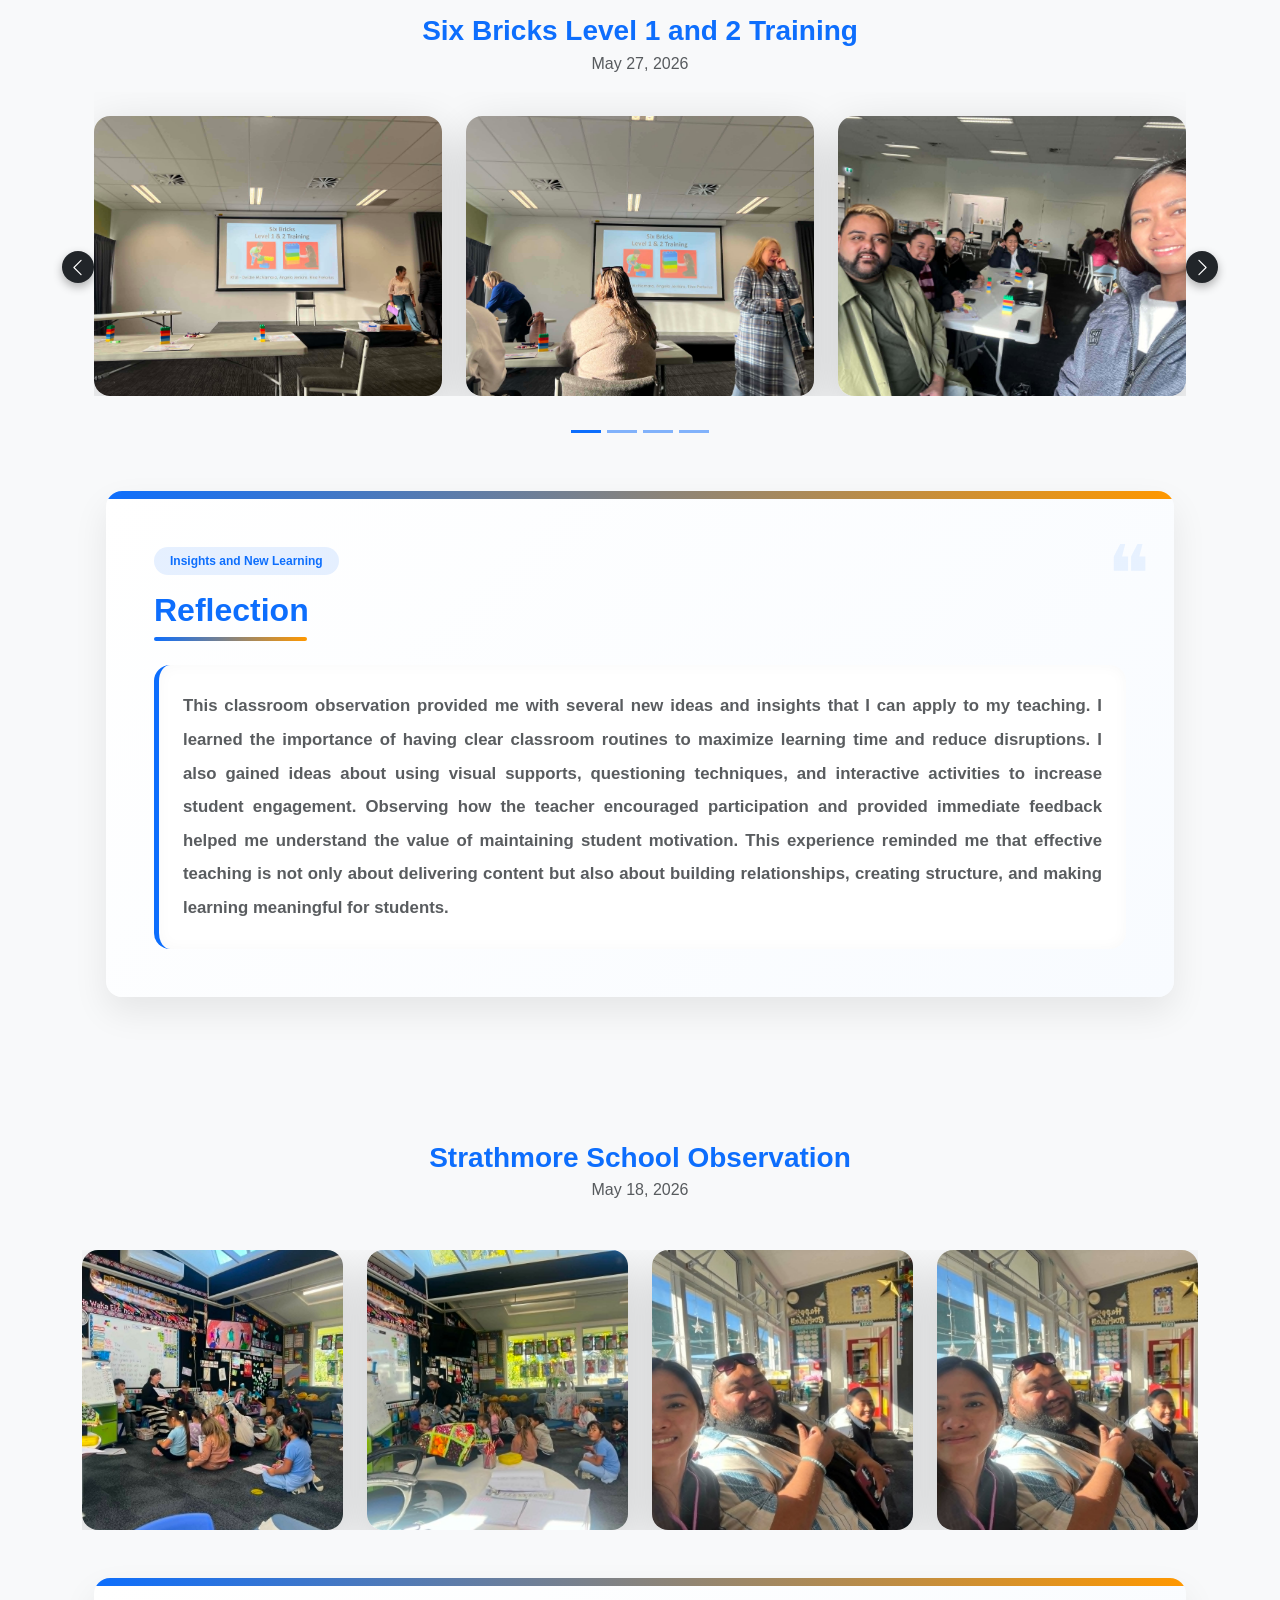
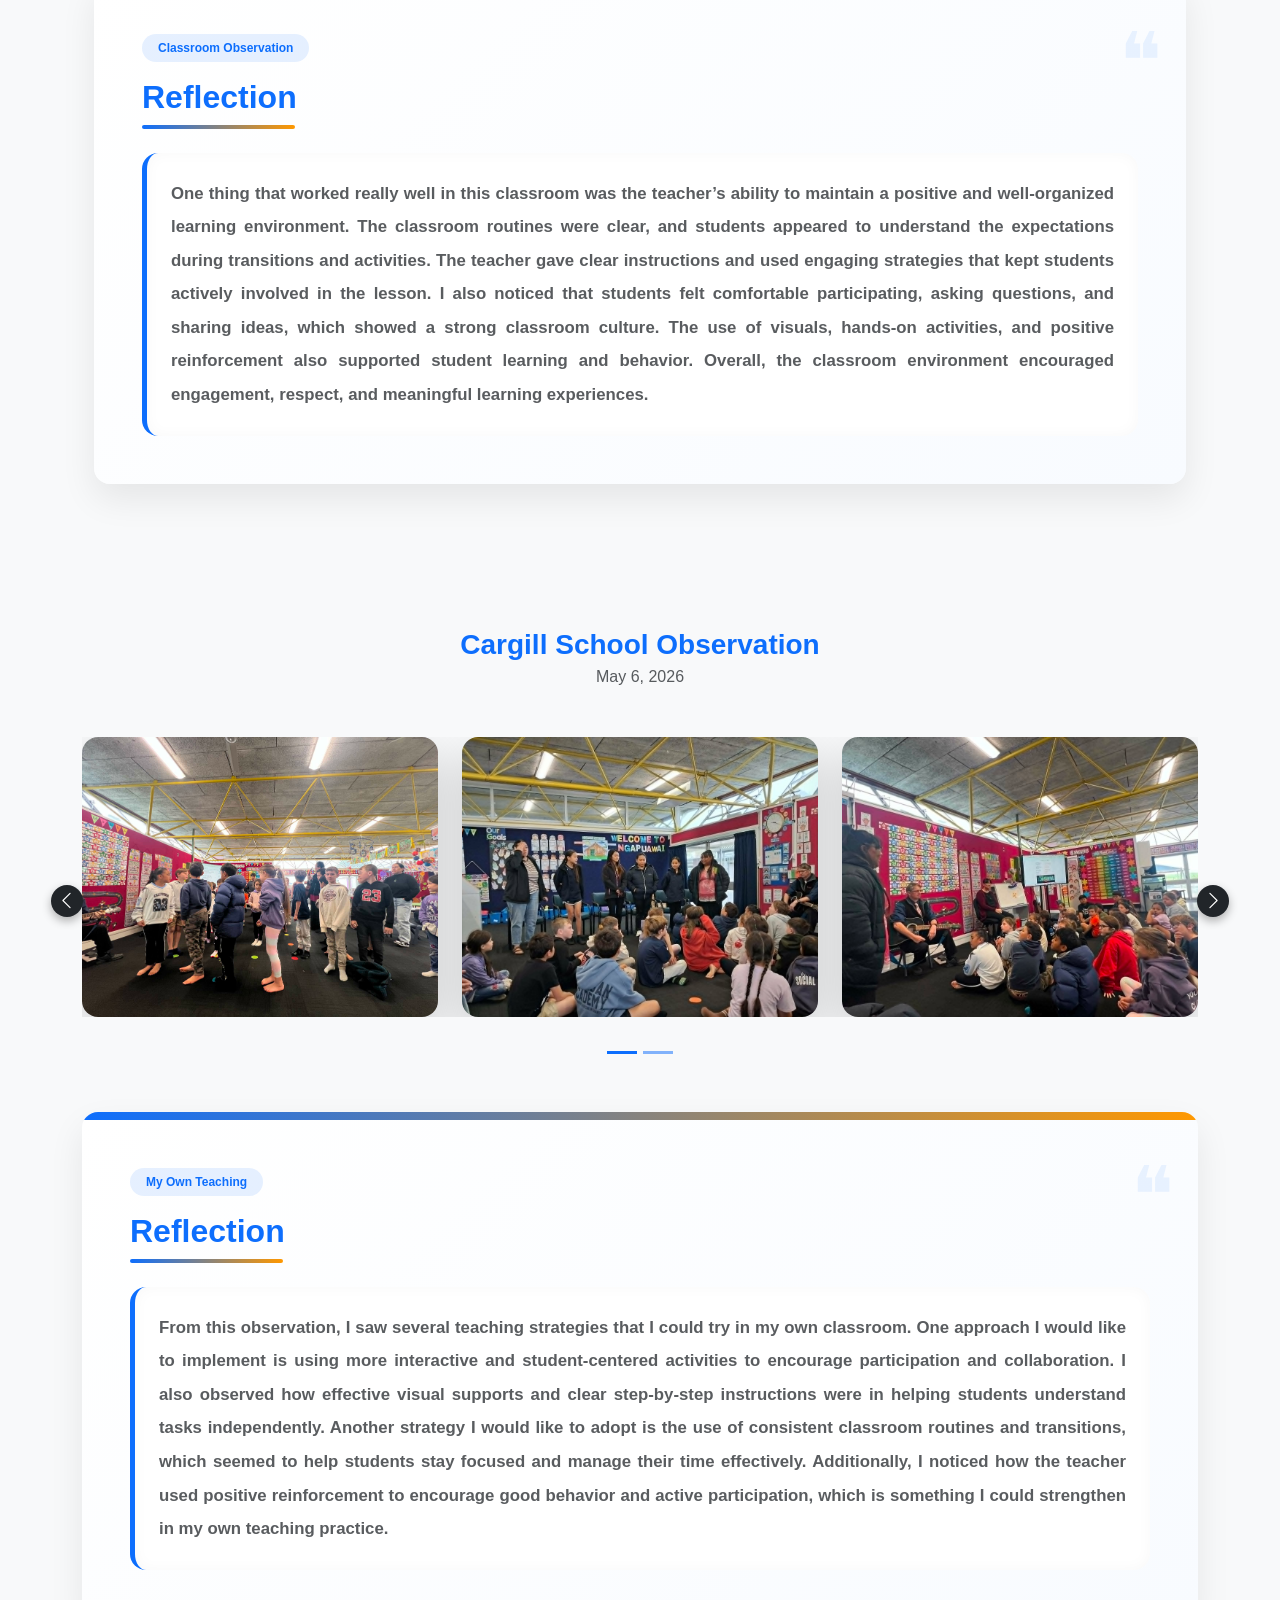
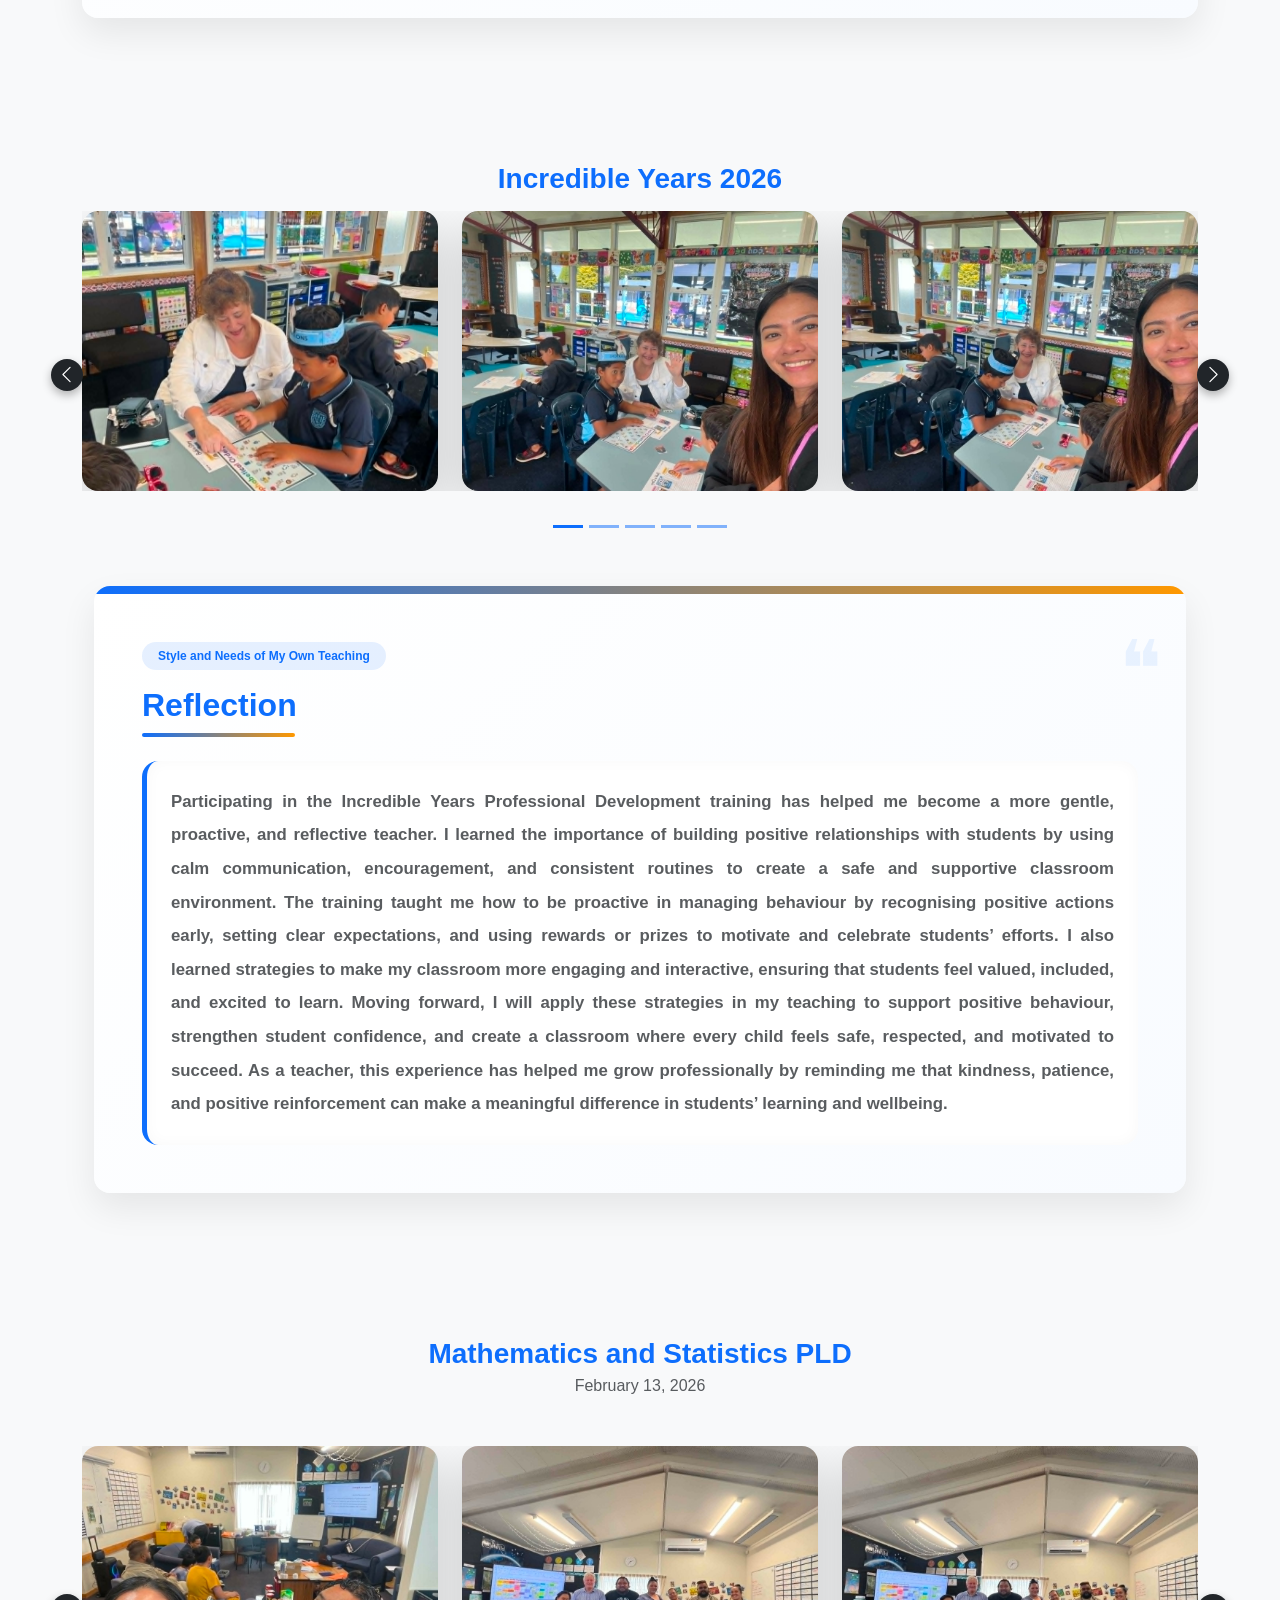
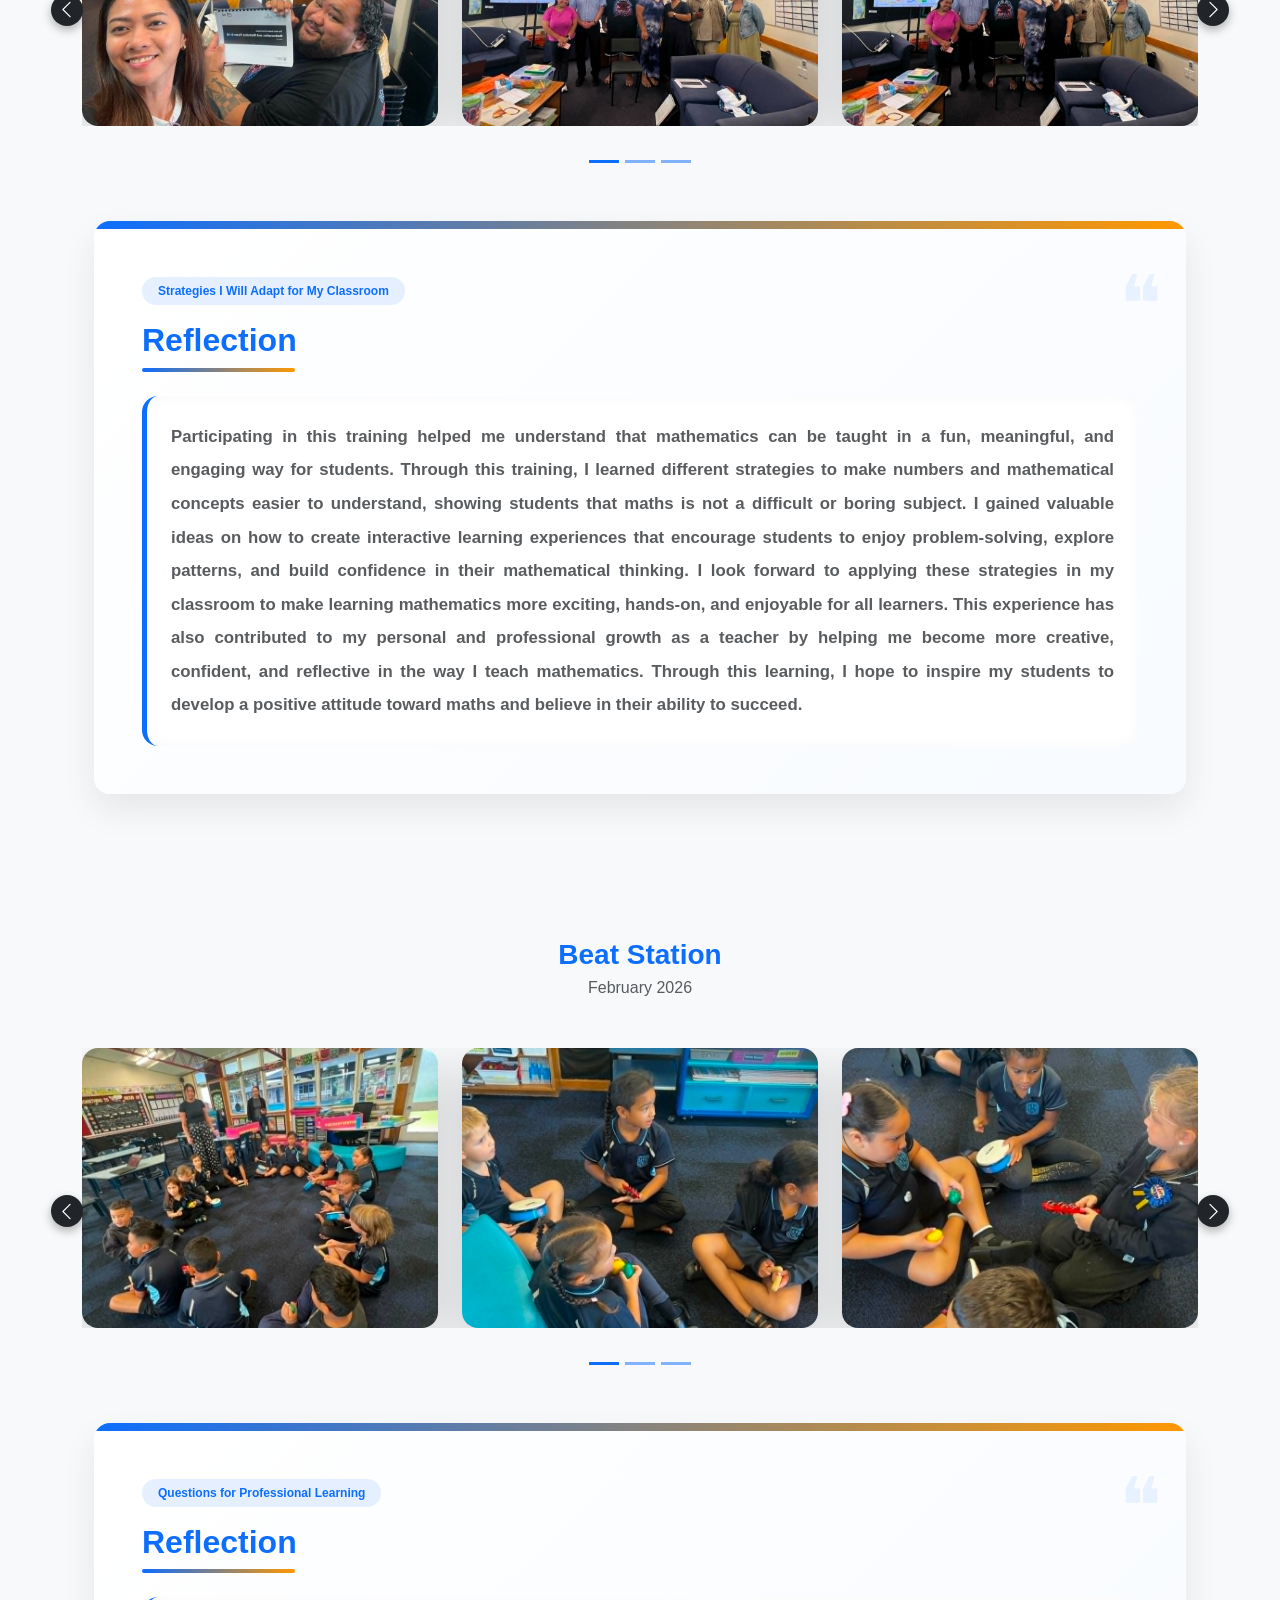
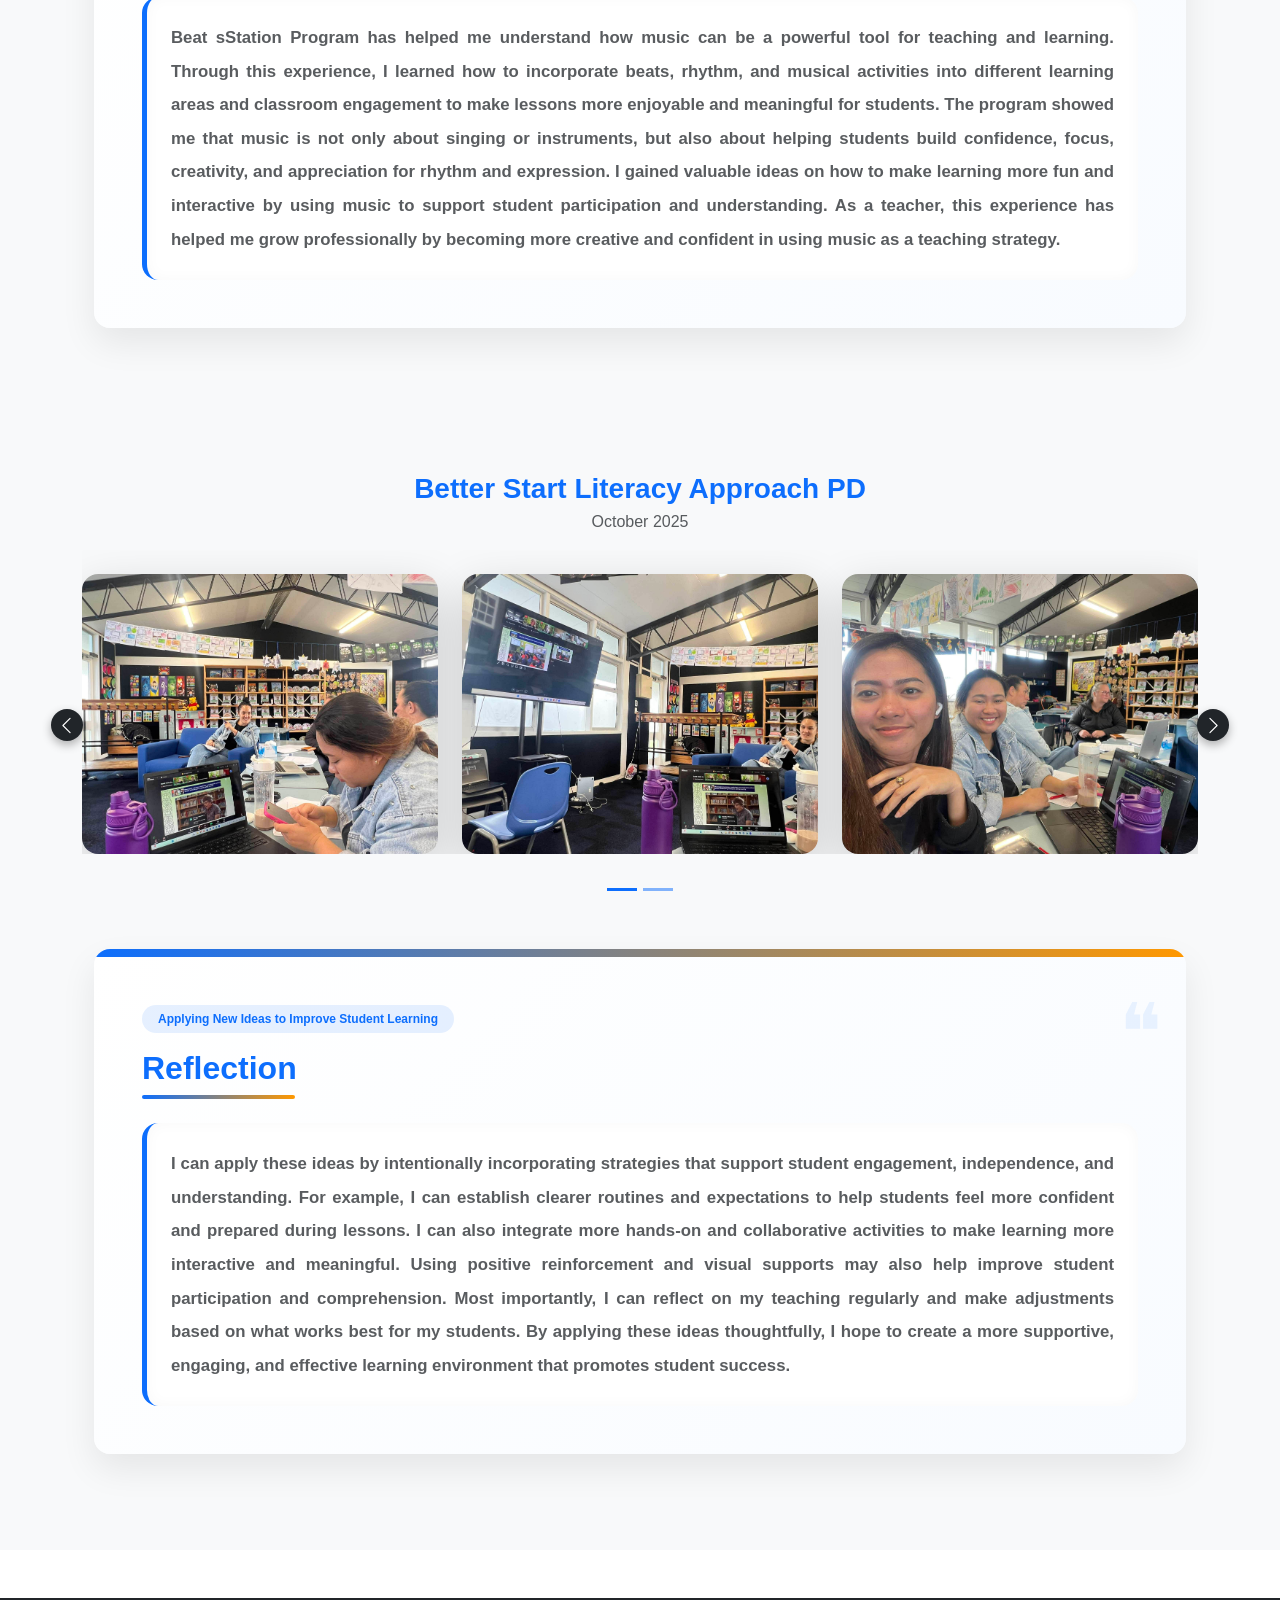
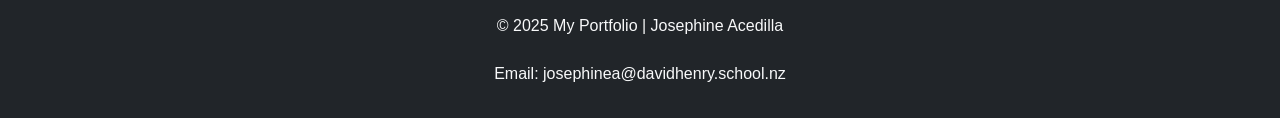
==== commit 7fadd18b: "main" ====
--- a/pld/index.html
+++ b/pld/index.html
@@ -384,7 +384,7 @@
                         color: #0d6efd;
                       "
                     >
-                      AInsights and New Learning
+                      Insights and New Learning
                     </span>
 
                     <h2 class="fw-bold text-primary mb-2">Reflection</h2>
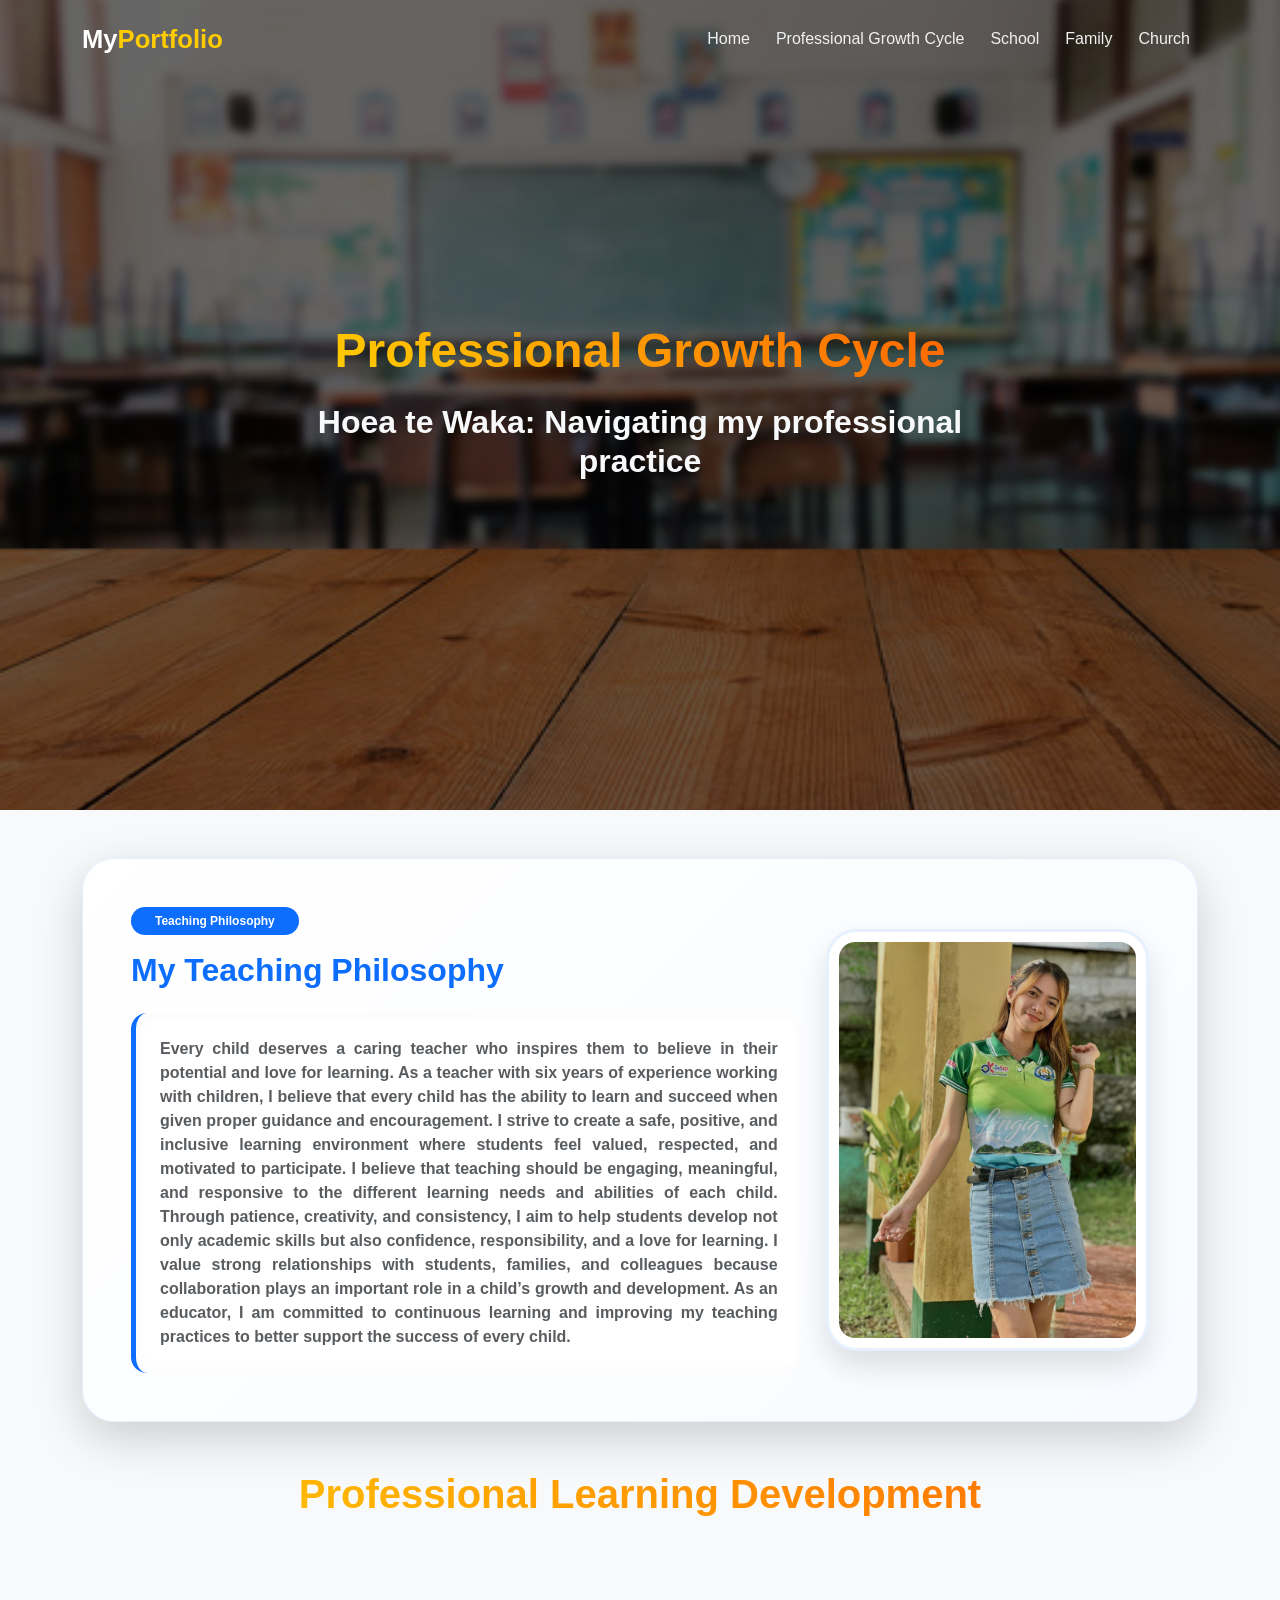
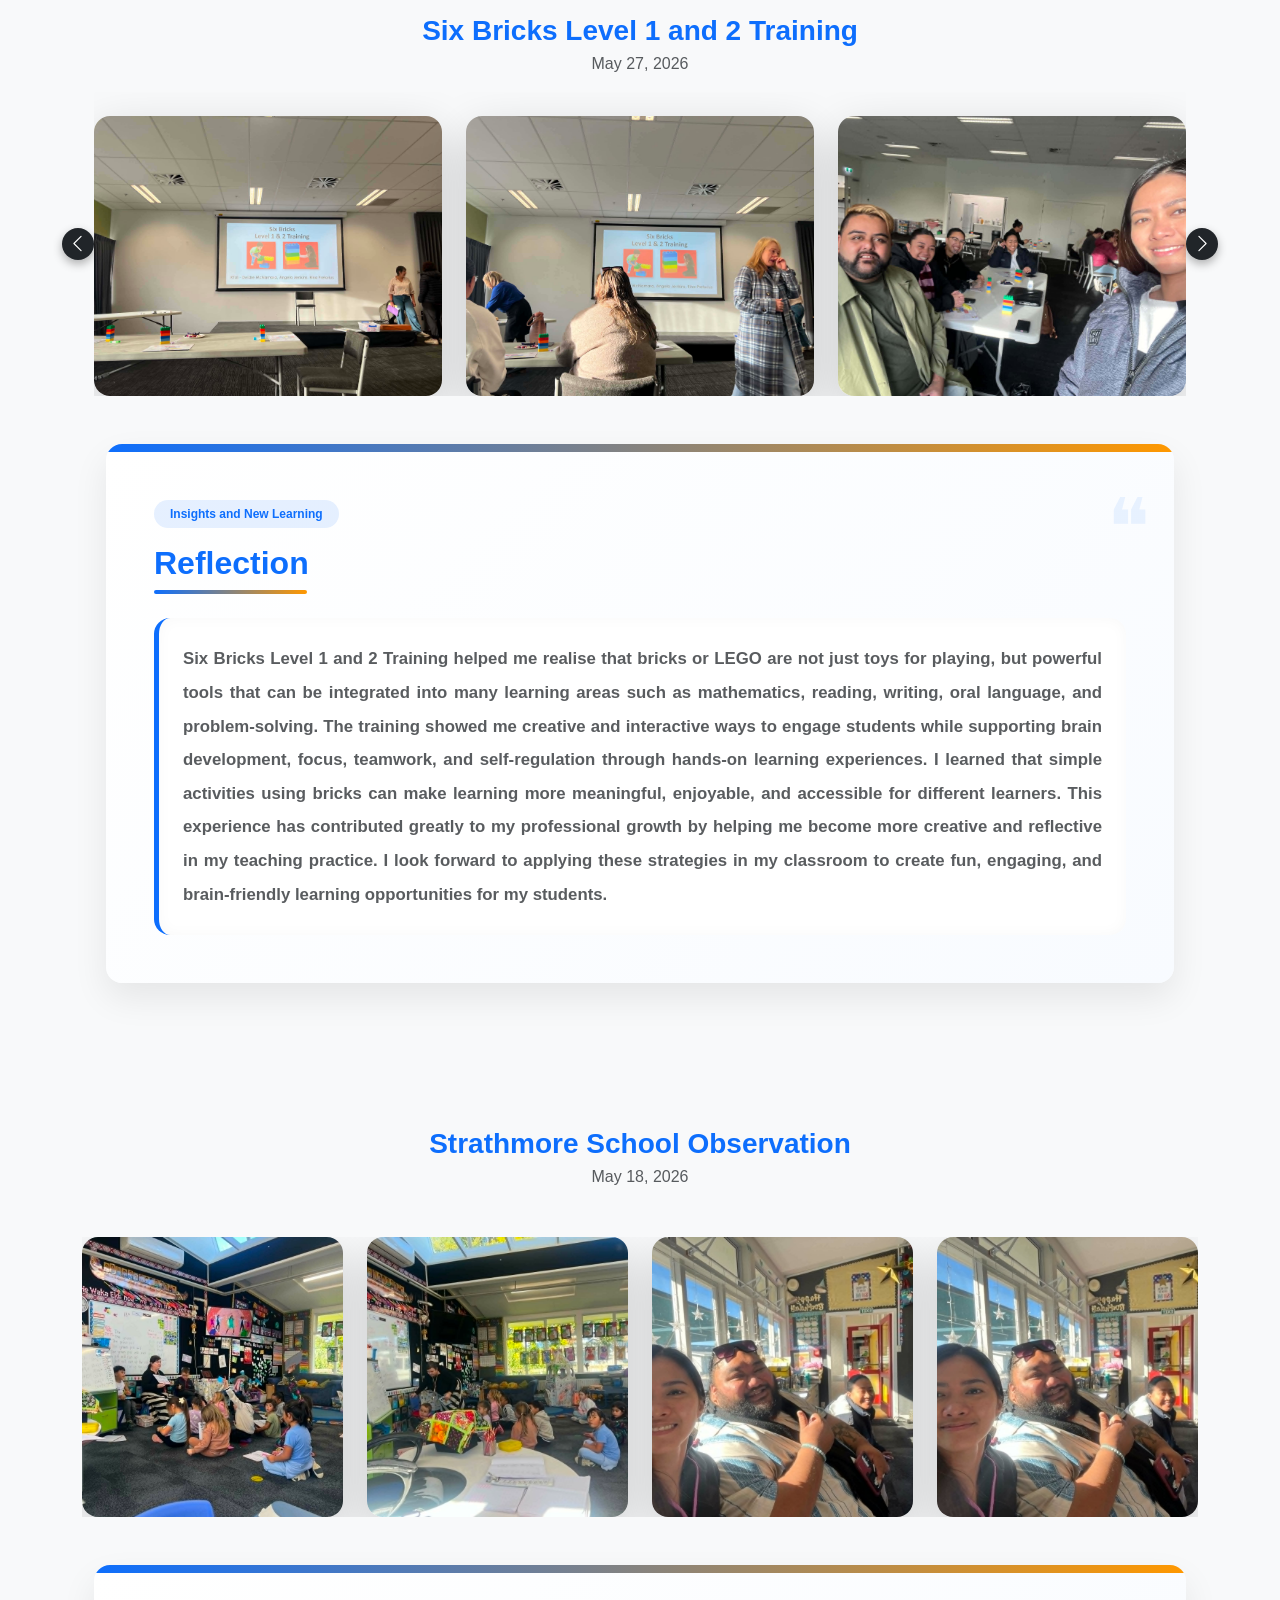
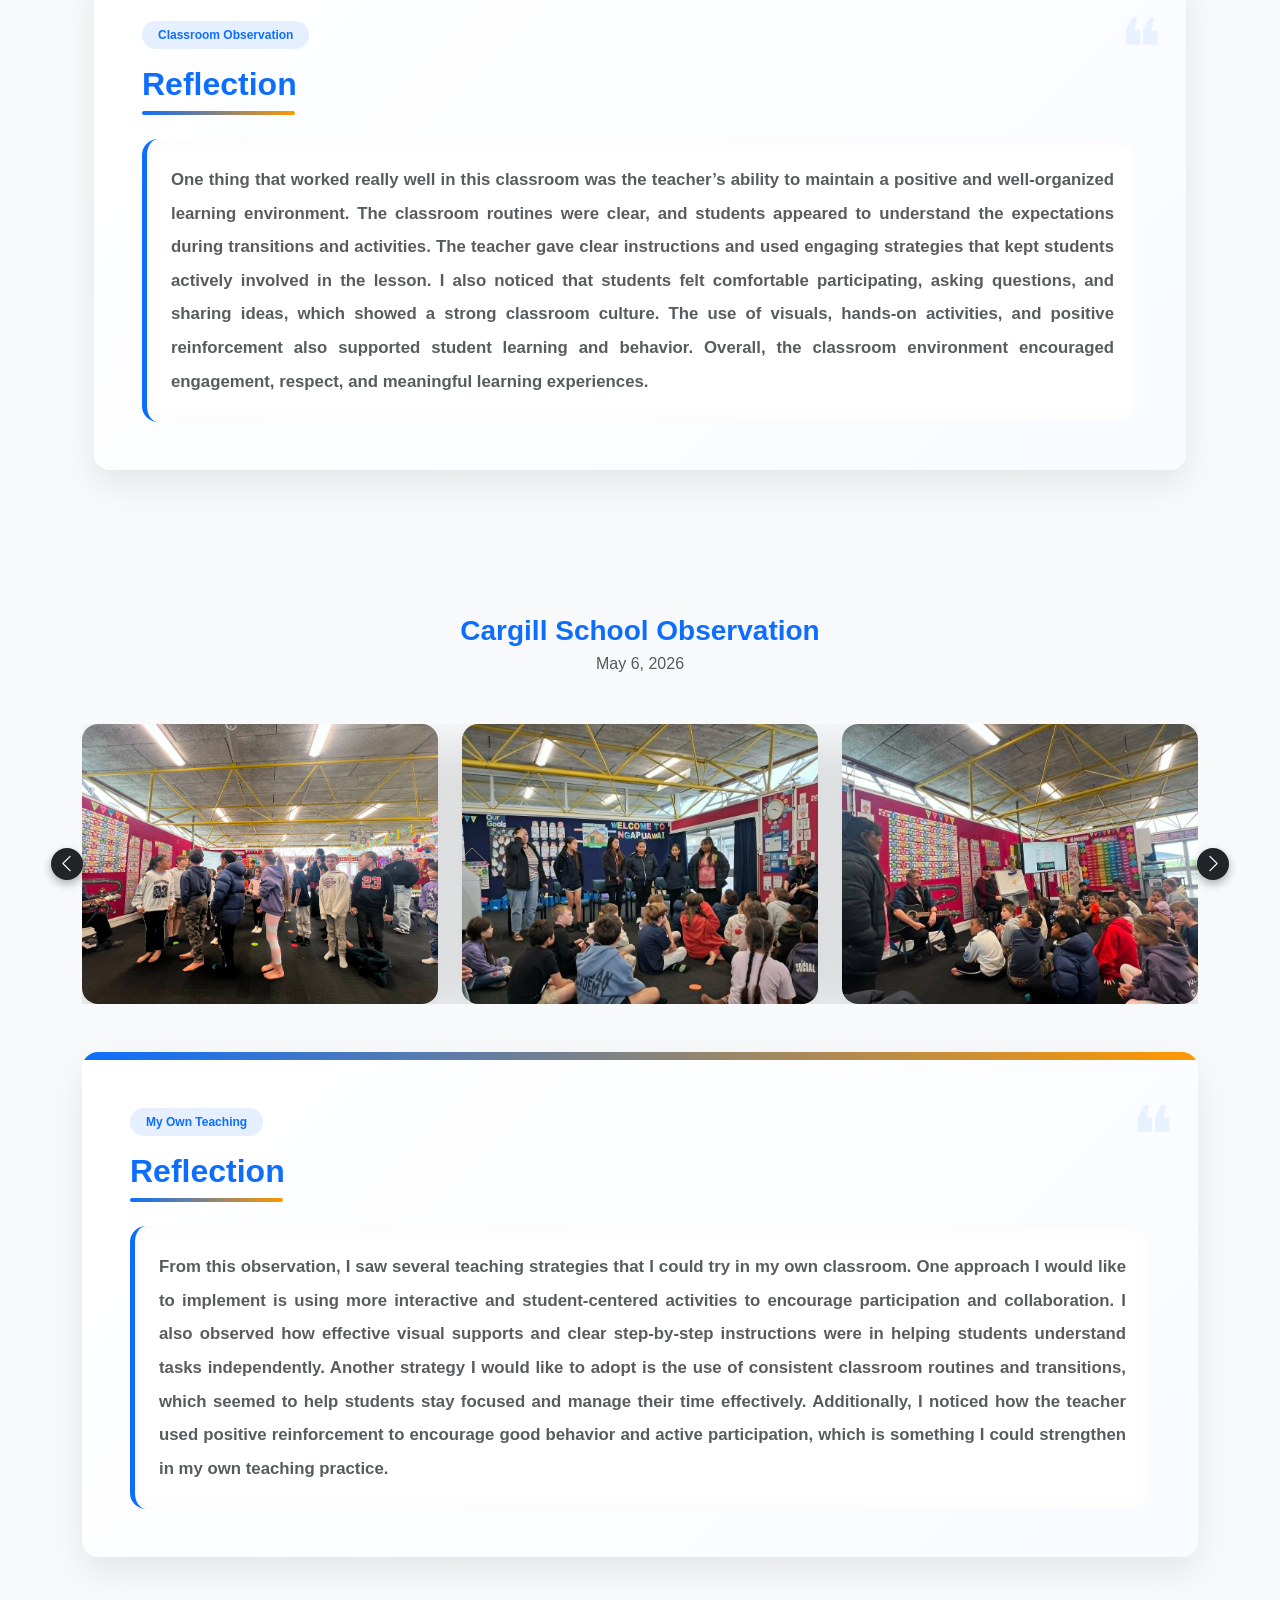
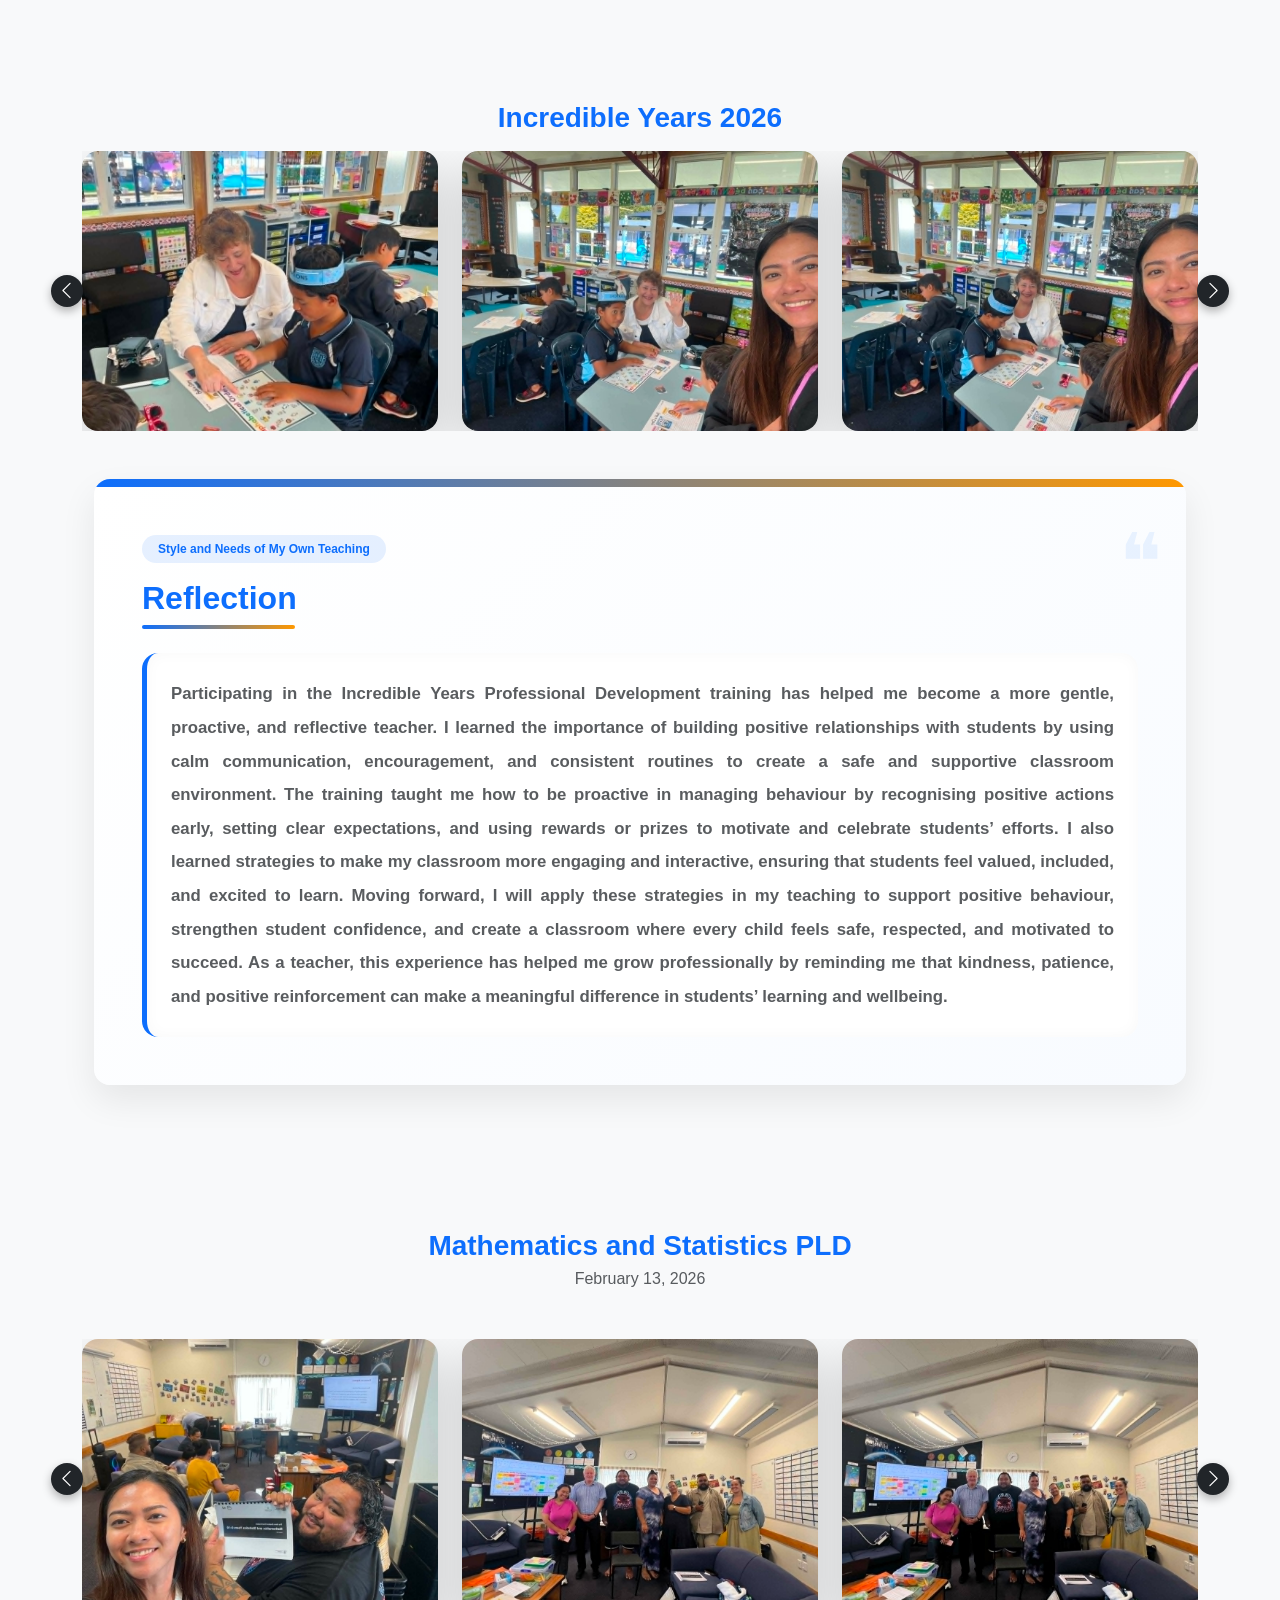
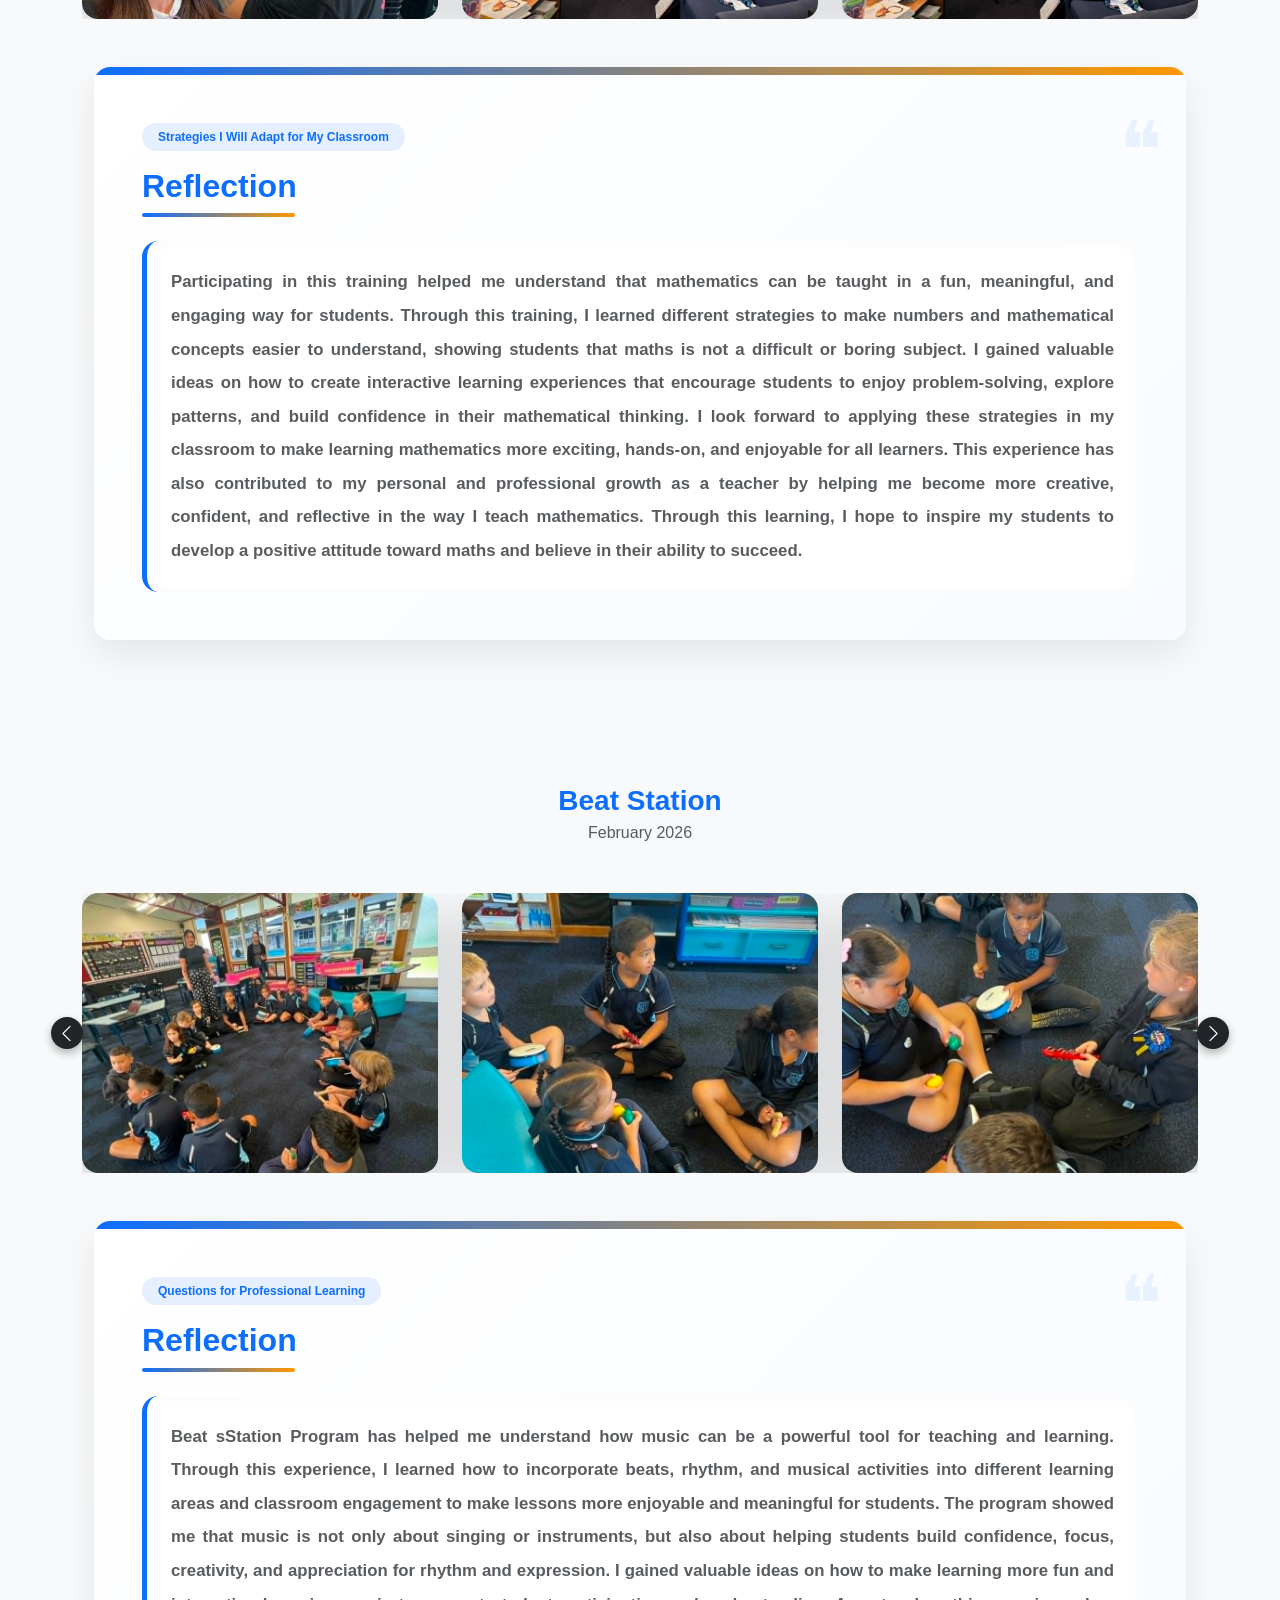
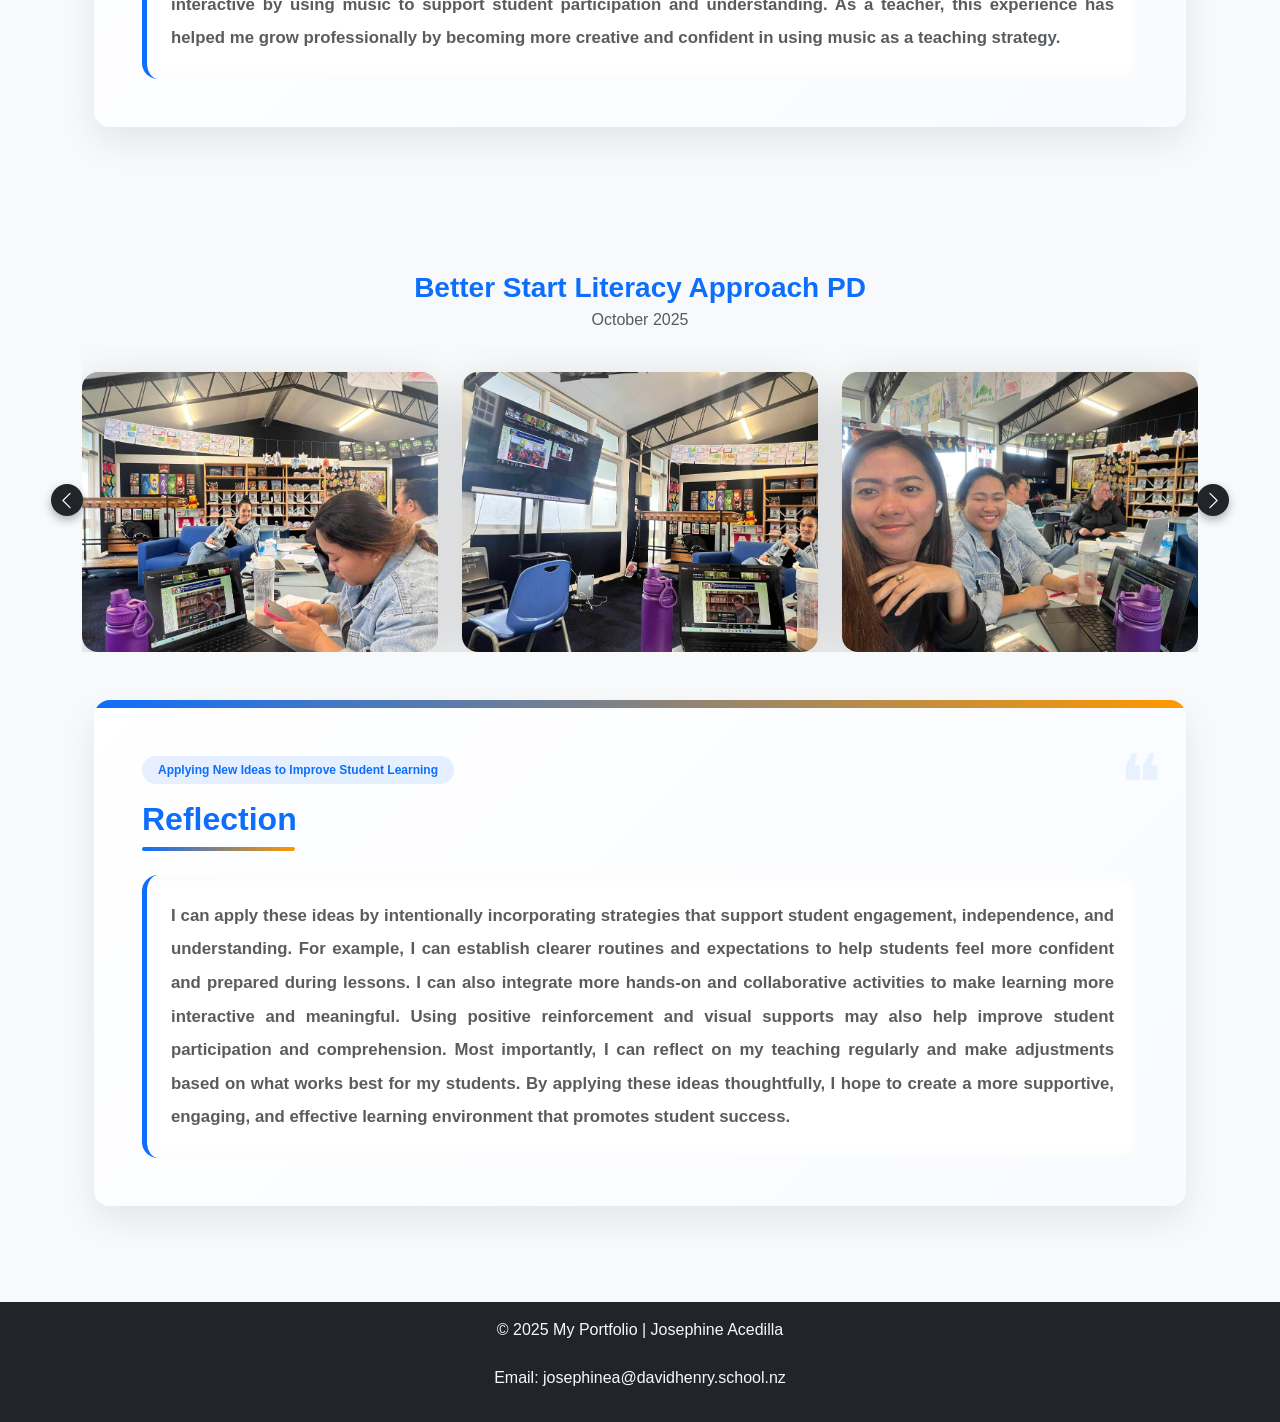
==== commit 18e4fbe9: "main" ====
--- a/pld/index.html
+++ b/pld/index.html
@@ -324,35 +324,6 @@
                   class="carousel-control-next-icon bg-dark rounded-circle p-3"
                 ></span>
               </button>
-
-              <!-- Indicators -->
-              <div class="carousel-indicators position-relative mt-4">
-                <button
-                  type="button"
-                  data-bs-target="#brickCarousel"
-                  data-bs-slide-to="0"
-                  class="active bg-primary"
-                ></button>
-
-                <button
-                  type="button"
-                  data-bs-target="#brickCarousel"
-                  data-bs-slide-to="1"
-                  class="bg-primary"
-                ></button>
-                <button
-                  type="button"
-                  data-bs-target="#brickCarousel"
-                  data-bs-slide-to="2"
-                  class="bg-primary"
-                ></button>
-                <button
-                  type="button"
-                  data-bs-target="#brickCarousel"
-                  data-bs-slide-to="3"
-                  class="bg-primary"
-                ></button>
-              </div>
             </div>
             <div class="container mt-5 mb-5">
               <div
@@ -409,19 +380,21 @@
                         font-size: 1.05rem;
                       "
                     >
-                      This classroom observation provided me with several new
-                      ideas and insights that I can apply to my teaching. I
-                      learned the importance of having clear classroom routines
-                      to maximize learning time and reduce disruptions. I also
-                      gained ideas about using visual supports, questioning
-                      techniques, and interactive activities to increase student
-                      engagement. Observing how the teacher encouraged
-                      participation and provided immediate feedback helped me
-                      understand the value of maintaining student motivation.
-                      This experience reminded me that effective teaching is not
-                      only about delivering content but also about building
-                      relationships, creating structure, and making learning
-                      meaningful for students.
+                      Six Bricks Level 1 and 2 Training helped me realise that
+                      bricks or LEGO are not just toys for playing, but powerful
+                      tools that can be integrated into many learning areas such
+                      as mathematics, reading, writing, oral language, and
+                      problem-solving. The training showed me creative and
+                      interactive ways to engage students while supporting brain
+                      development, focus, teamwork, and self-regulation through
+                      hands-on learning experiences. I learned that simple
+                      activities using bricks can make learning more meaningful,
+                      enjoyable, and accessible for different learners. This
+                      experience has contributed greatly to my professional
+                      growth by helping me become more creative and reflective
+                      in my teaching practice. I look forward to applying these
+                      strategies in my classroom to create fun, engaging, and
+                      brain-friendly learning opportunities for my students.
                     </p>
                   </div>
                 </div>
@@ -670,23 +643,6 @@
               class="carousel-control-next-icon bg-dark rounded-circle p-3"
             ></span>
           </button>
-
-          <!-- Indicators -->
-          <div class="carousel-indicators position-relative mt-4">
-            <button
-              type="button"
-              data-bs-target="#cargCarousel"
-              data-bs-slide-to="0"
-              class="active bg-primary"
-            ></button>
-
-            <button
-              type="button"
-              data-bs-target="#cargCarousel"
-              data-bs-slide-to="1"
-              class="bg-primary"
-            ></button>
-          </div>
         </div>
       </div>
       <div class="container mt-5 mb-5">
@@ -1004,42 +960,6 @@
               class="carousel-control-next-icon bg-dark rounded-circle p-3"
             ></span>
           </button>
-
-          <!-- Indicators -->
-          <div class="carousel-indicators position-relative mt-4">
-            <button
-              type="button"
-              data-bs-target="#yearsCarousel"
-              data-bs-slide-to="0"
-              class="active bg-primary"
-            ></button>
-
-            <button
-              type="button"
-              data-bs-target="#yearsCarousel"
-              data-bs-slide-to="1"
-              class="bg-primary"
-            ></button>
-
-            <button
-              type="button"
-              data-bs-target="#yearsCarousel"
-              data-bs-slide-to="2"
-              class="bg-primary"
-            ></button>
-            <button
-              type="button"
-              data-bs-target="#yearsCarousel"
-              data-bs-slide-to="3"
-              class="bg-primary"
-            ></button>
-            <button
-              type="button"
-              data-bs-target="#yearsCarousel"
-              data-bs-slide-to="4"
-              class="bg-primary"
-            ></button>
-          </div>
         </div>
         <div class="container mt-5 mb-5">
           <div
@@ -1289,30 +1209,6 @@
               class="carousel-control-next-icon bg-dark rounded-circle p-3"
             ></span>
           </button>
-
-          <!-- Indicators -->
-          <div class="carousel-indicators position-relative mt-4">
-            <button
-              type="button"
-              data-bs-target="#mathCarousel"
-              data-bs-slide-to="0"
-              class="active bg-primary"
-            ></button>
-
-            <button
-              type="button"
-              data-bs-target="#mathCarousel"
-              data-bs-slide-to="1"
-              class="bg-primary"
-            ></button>
-
-            <button
-              type="button"
-              data-bs-target="#mathCarousel"
-              data-bs-slide-to="2"
-              class="bg-primary"
-            ></button>
-          </div>
         </div>
         <div class="container mt-5 mb-5">
           <div
@@ -1539,30 +1435,6 @@
               class="carousel-control-next-icon bg-dark rounded-circle p-3"
             ></span>
           </button>
-
-          <!-- Indicators -->
-          <div class="carousel-indicators position-relative mt-4">
-            <button
-              type="button"
-              data-bs-target="#stationCarousel"
-              data-bs-slide-to="0"
-              class="active bg-primary"
-            ></button>
-
-            <button
-              type="button"
-              data-bs-target="#stationCarousel"
-              data-bs-slide-to="1"
-              class="bg-primary"
-            ></button>
-
-            <button
-              type="button"
-              data-bs-target="#stationCarousel"
-              data-bs-slide-to="2"
-              class="bg-primary"
-            ></button>
-          </div>
         </div>
         <div class="container mt-5 mb-5">
           <div
@@ -1636,7 +1508,7 @@
         </div>
       </div>
     </section>
-    <section class="py-5 bg-light mb-5">
+    <section class="py-5 bg-light">
       <div class="container">
         <div class="text-center mb-3">
           <h3 class="fw-bold text-primary mb-1">
@@ -1751,23 +1623,6 @@
               class="carousel-control-next-icon bg-dark rounded-circle p-3"
             ></span>
           </button>
-
-          <!-- Indicators -->
-          <div class="carousel-indicators position-relative mt-4">
-            <button
-              type="button"
-              data-bs-target="#pldCarousel"
-              data-bs-slide-to="0"
-              class="active bg-primary"
-            ></button>
-
-            <button
-              type="button"
-              data-bs-target="#pldCarousel"
-              data-bs-slide-to="1"
-              class="bg-primary"
-            ></button>
-          </div>
         </div>
         <div class="container mt-5 mb-5">
           <div
--- a/css/style.css
+++ b/css/style.css
@@ -382,7 +382,7 @@
   max-width: 1100px;
   background: #fff;
   border-radius: 25px;
-  padding: 40px;
+  padding: 30px;
   box-shadow: 0 8px 25px rgba(0, 0, 0, 0.08);
   border-top: 6px solid #0d6efd;
 }
